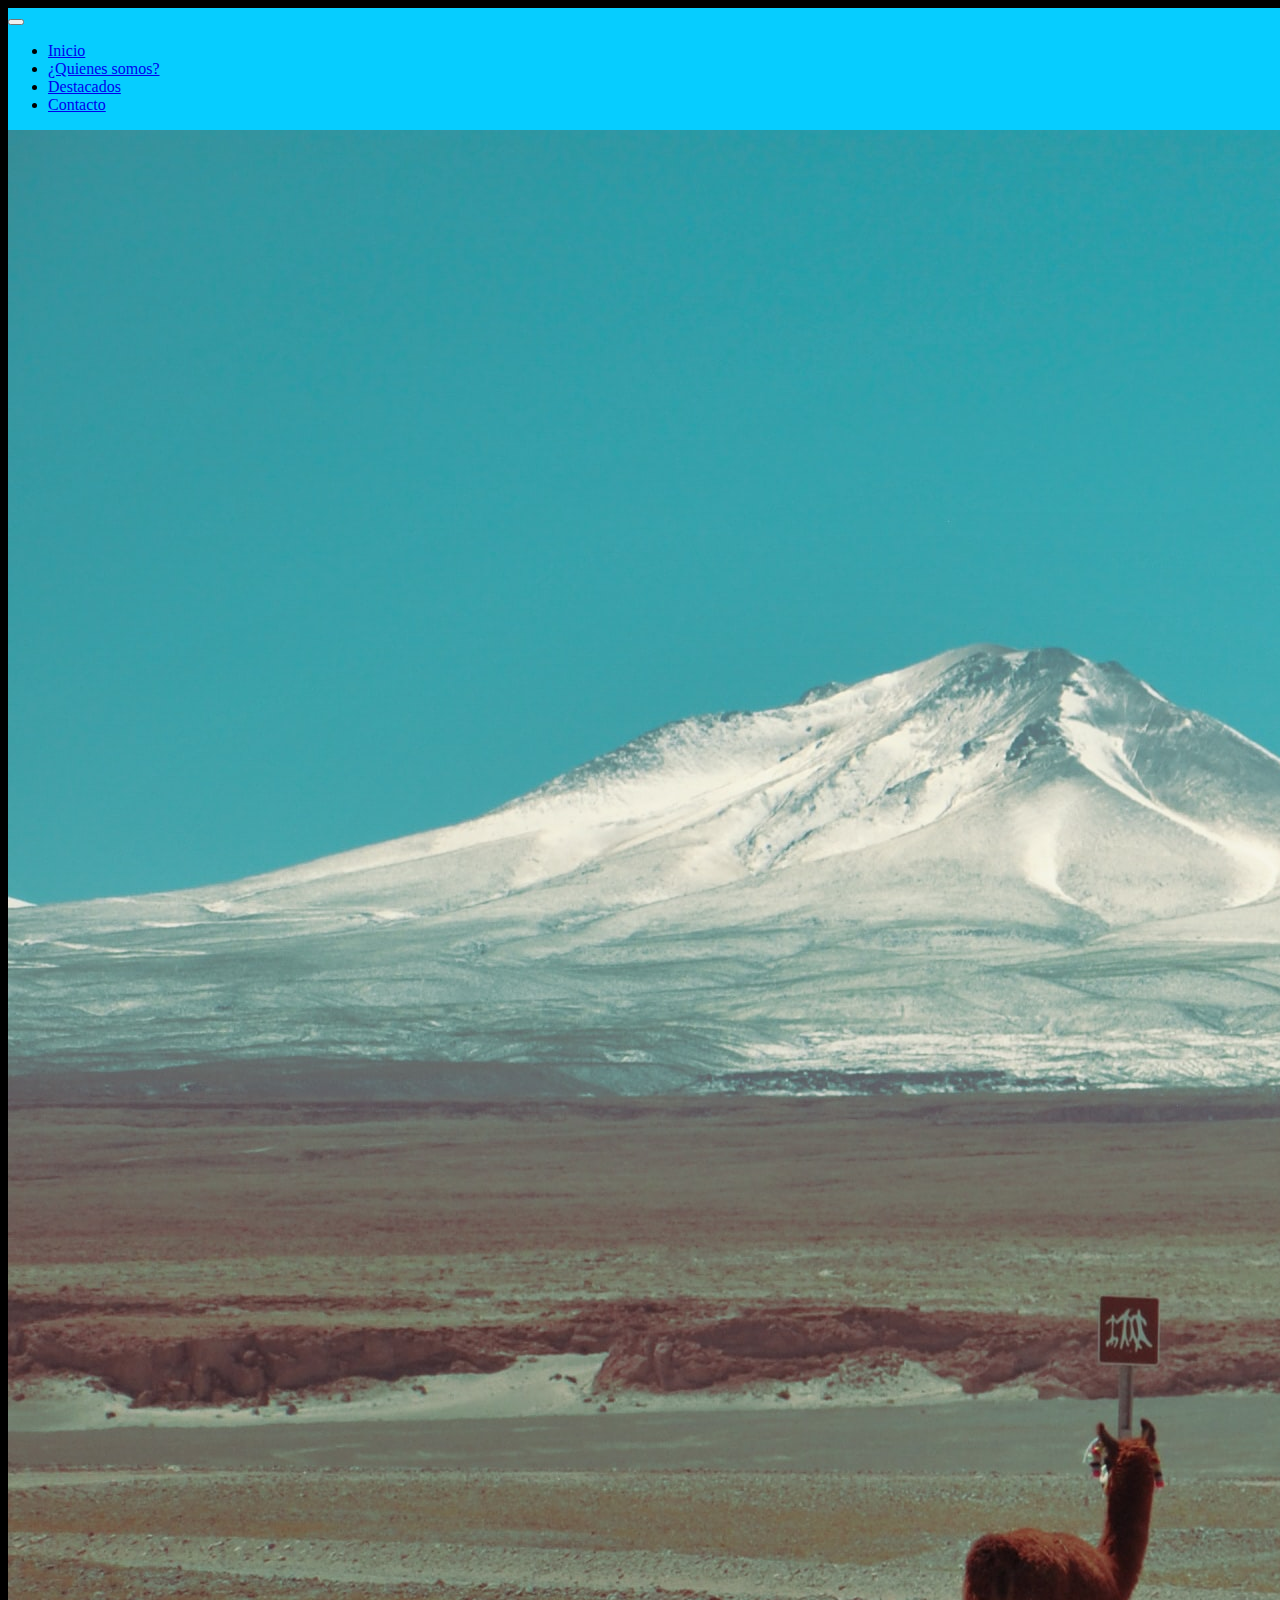
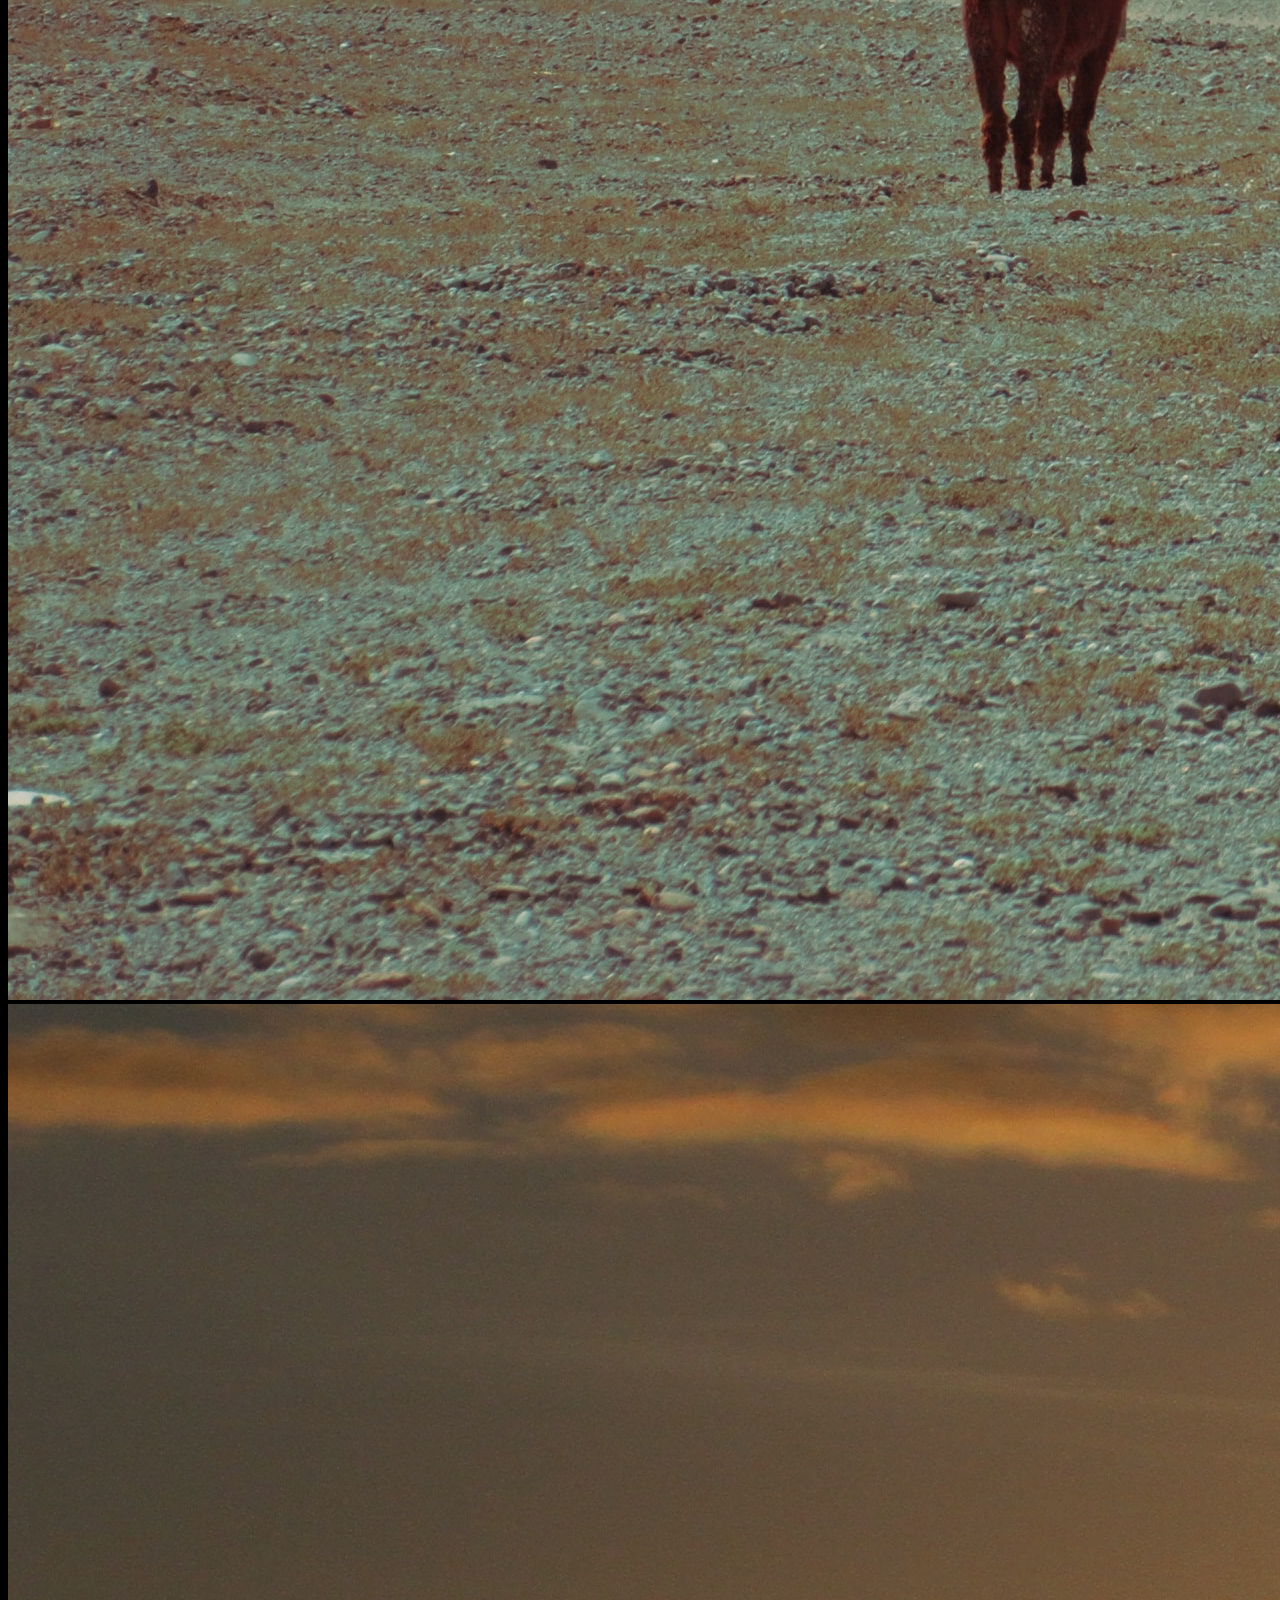
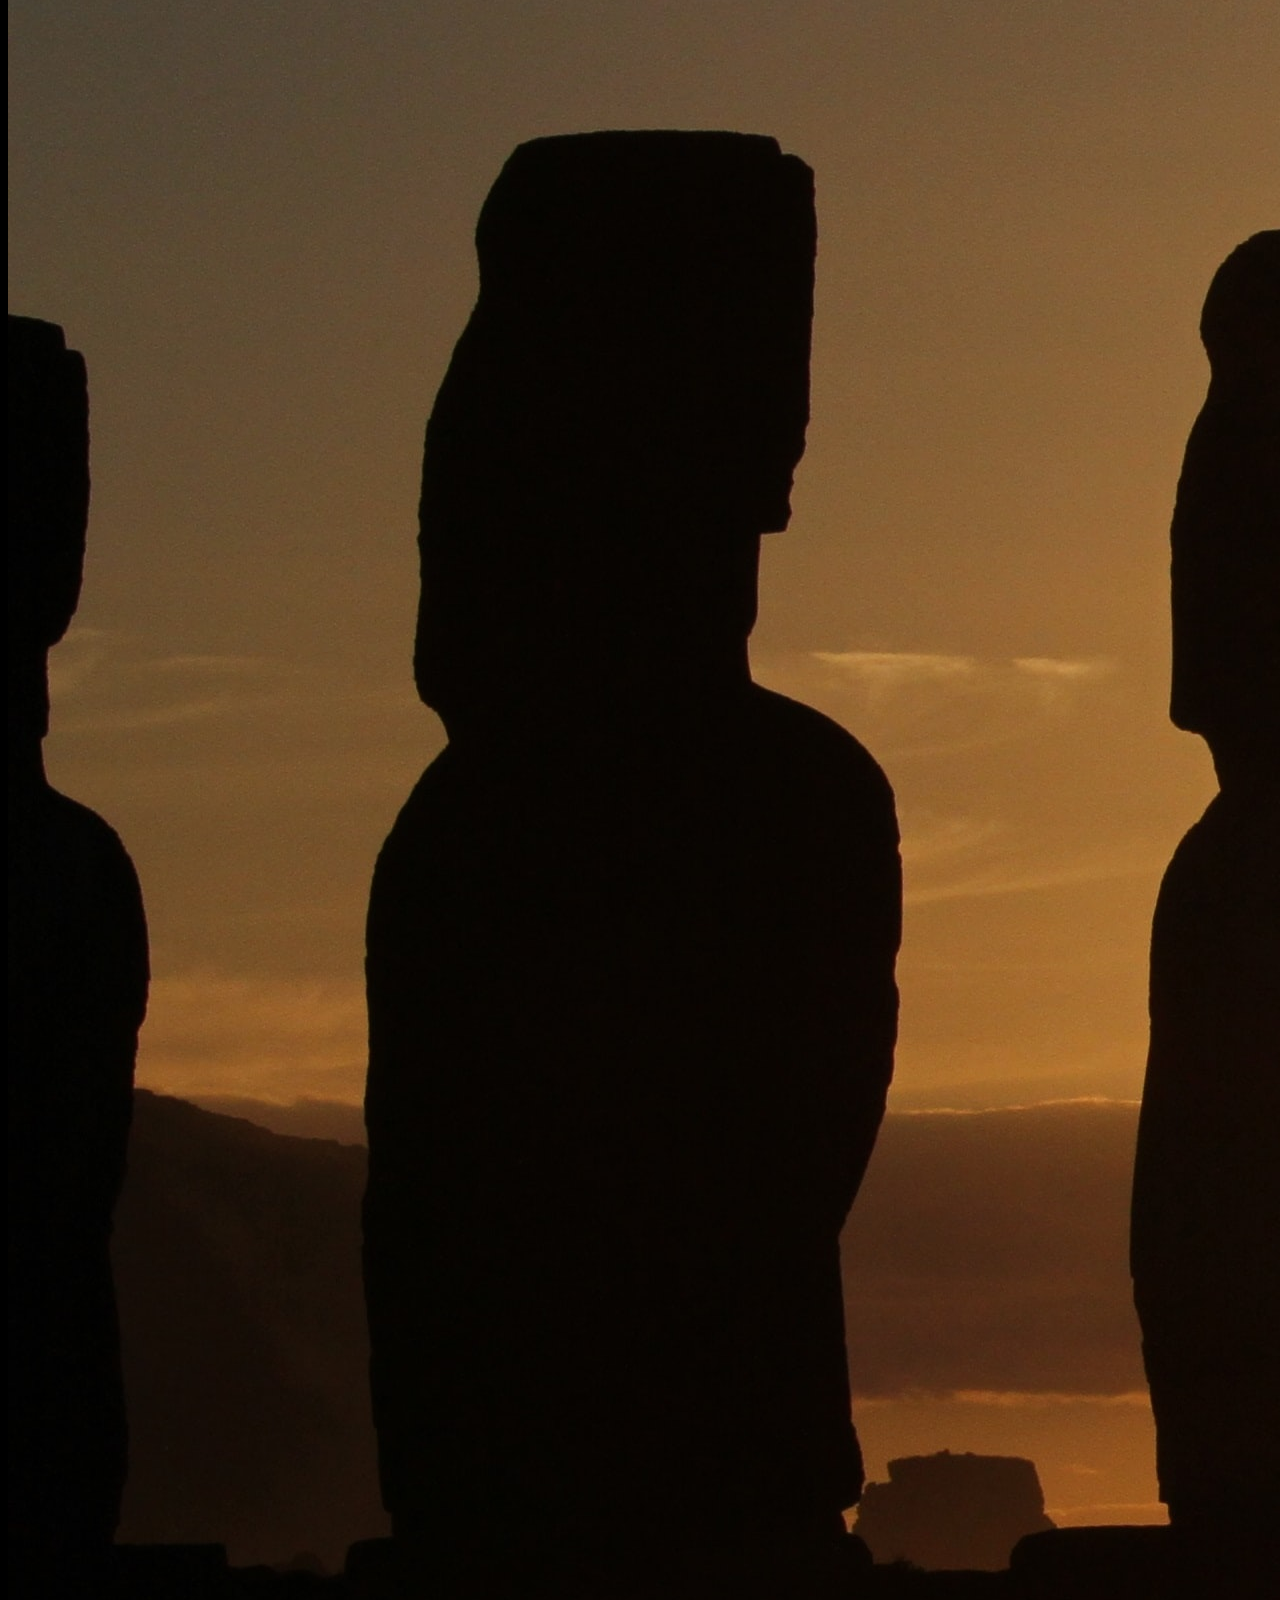
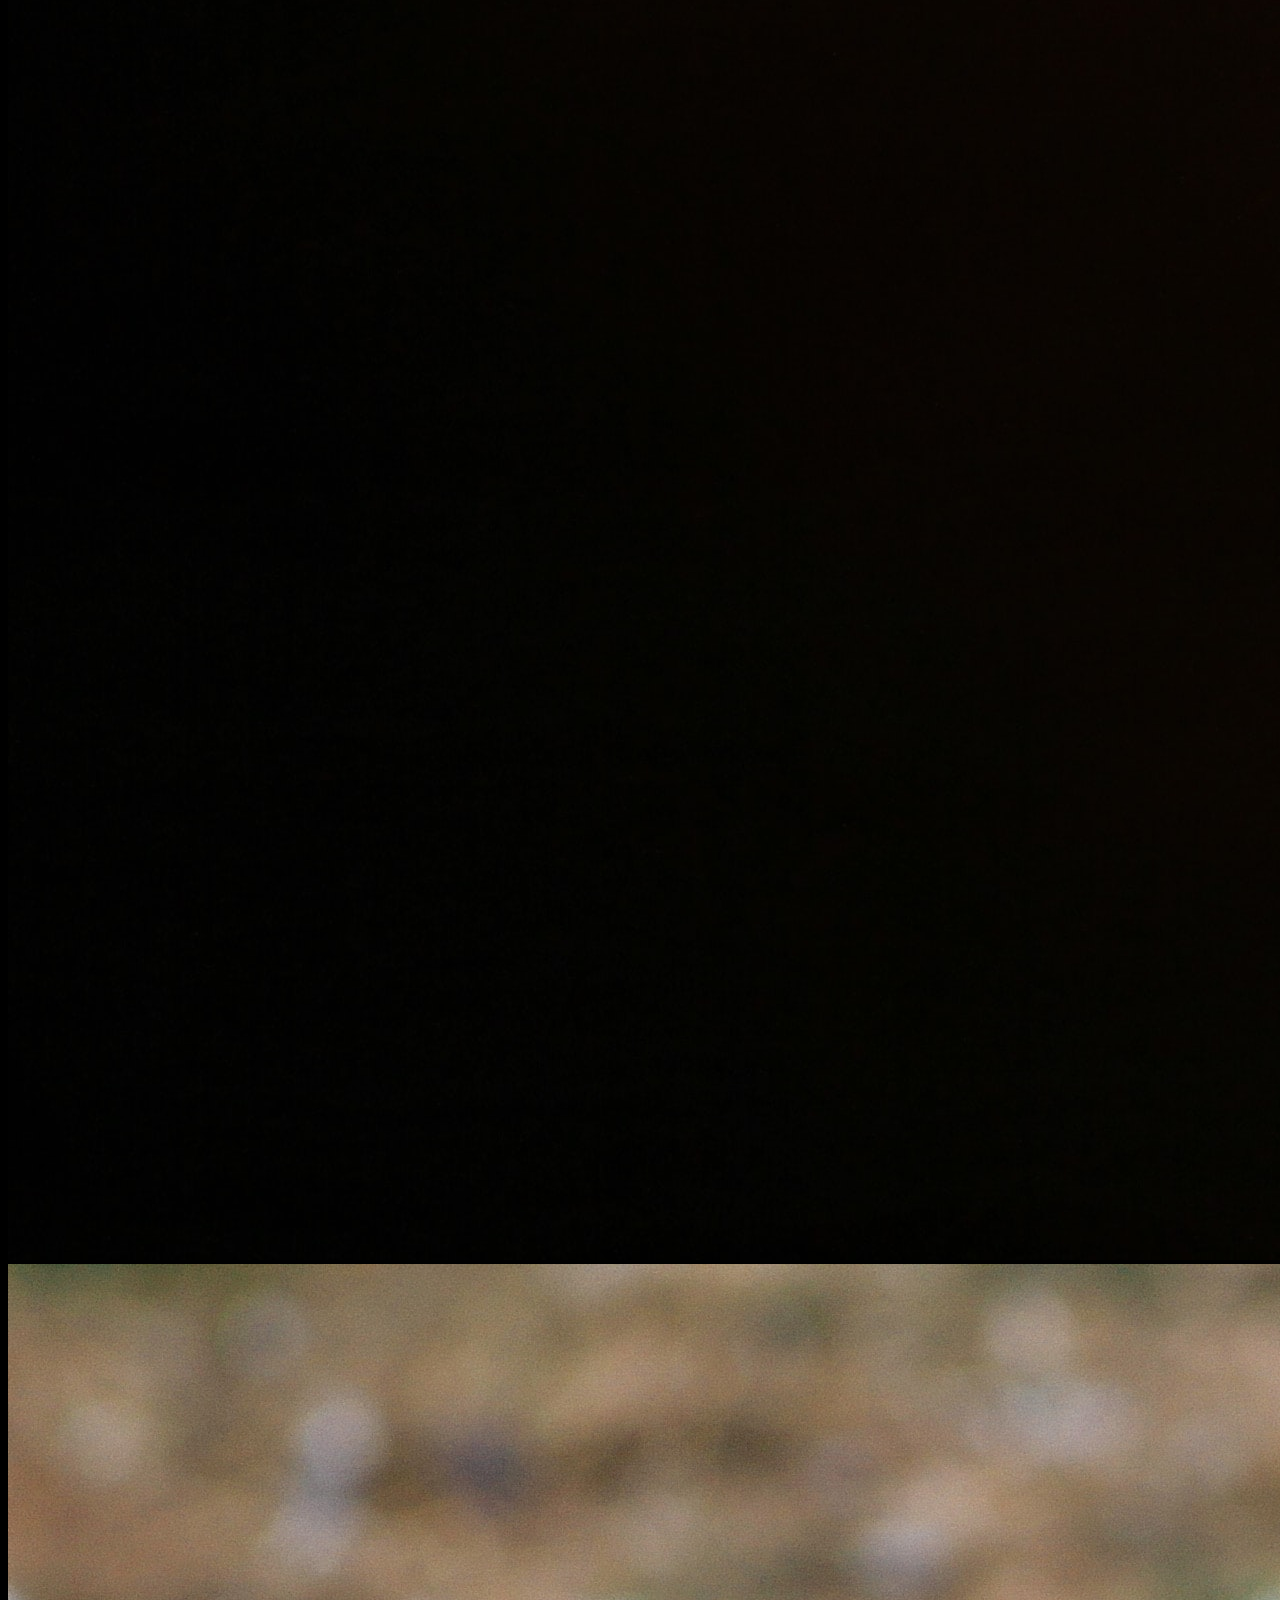
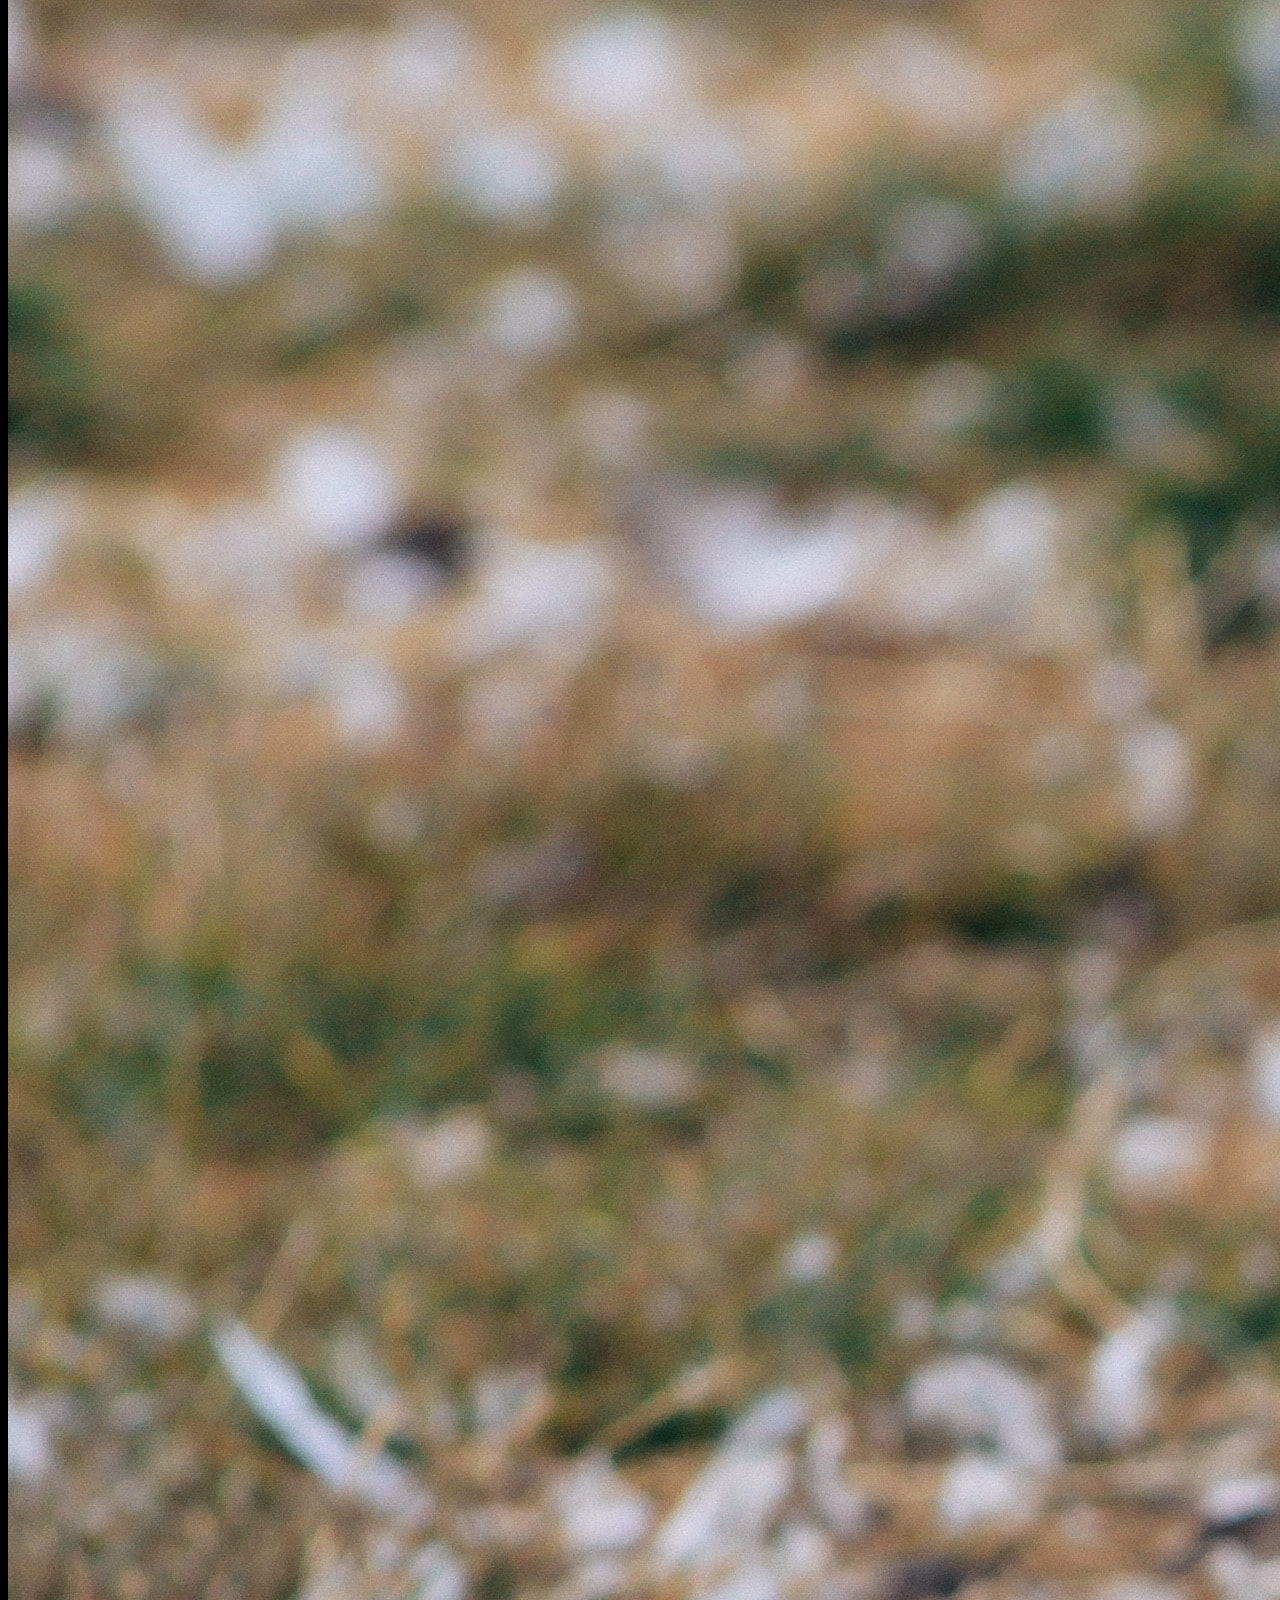
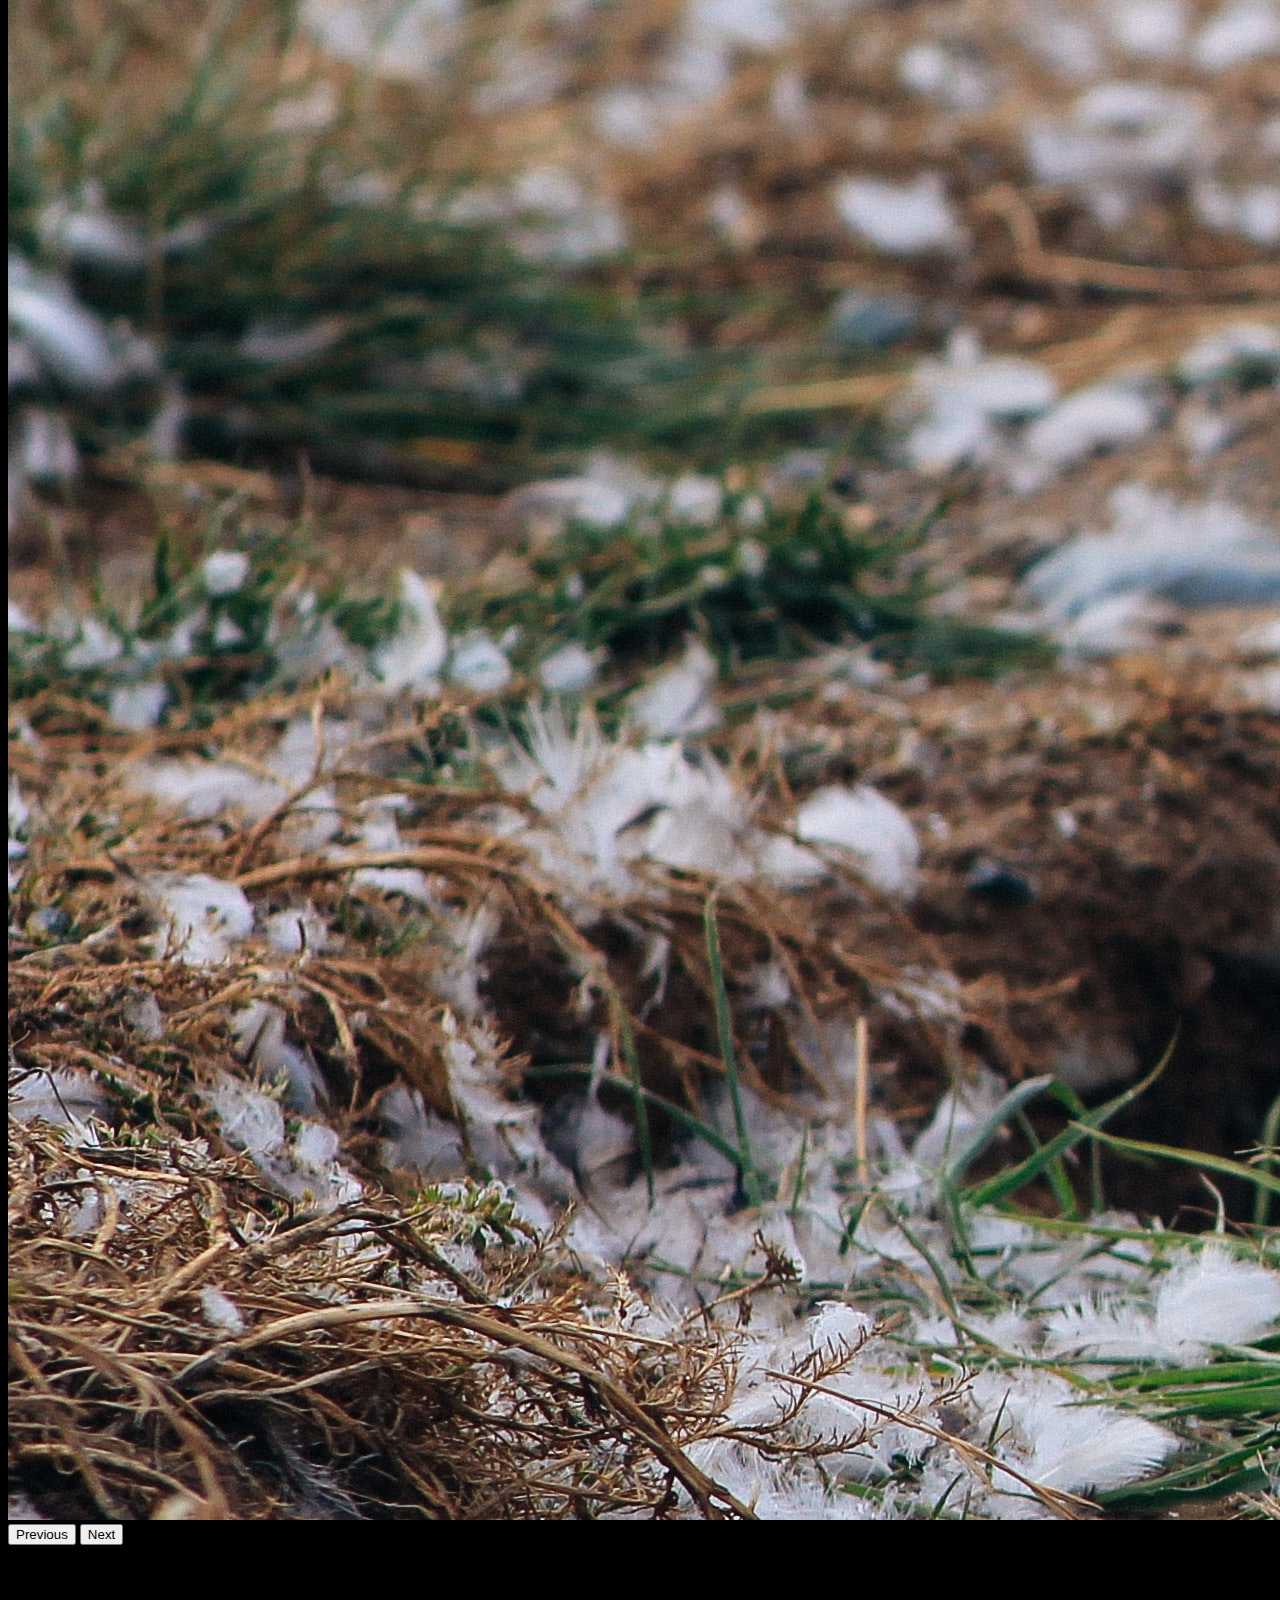
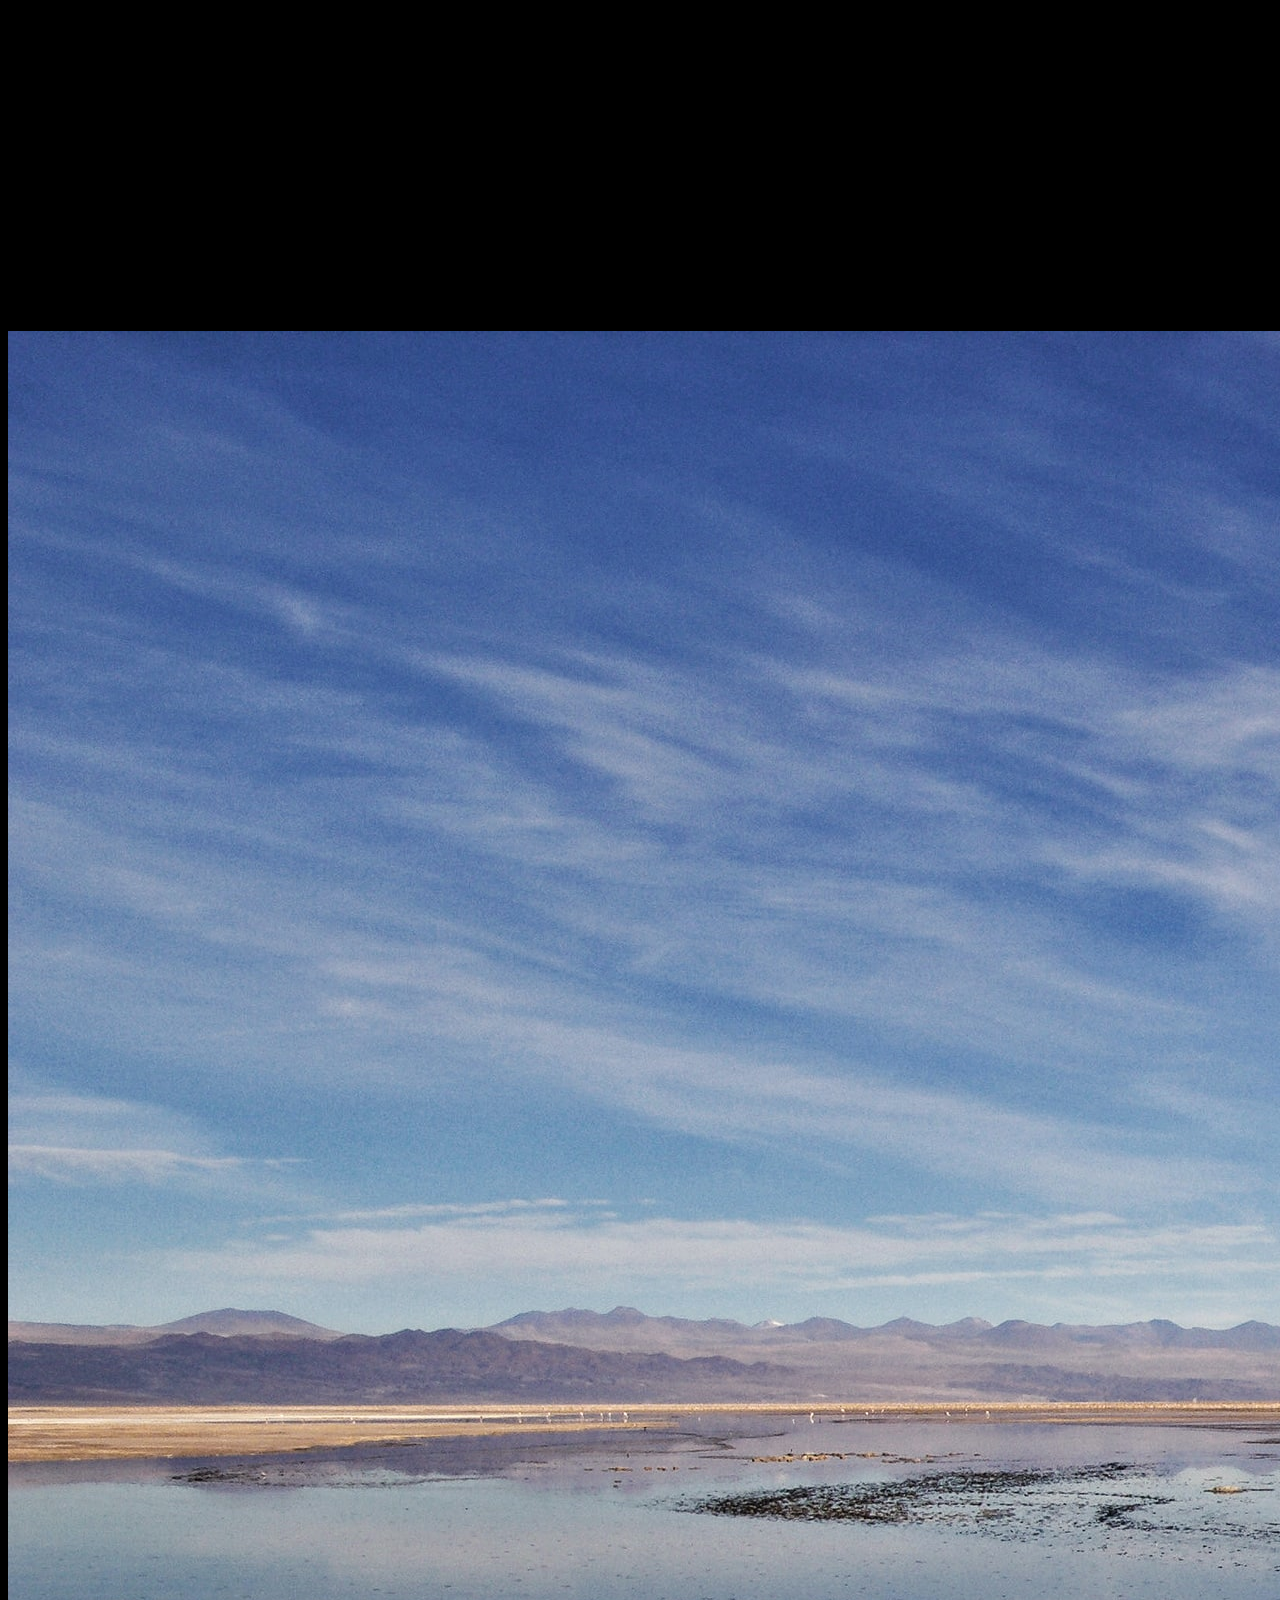
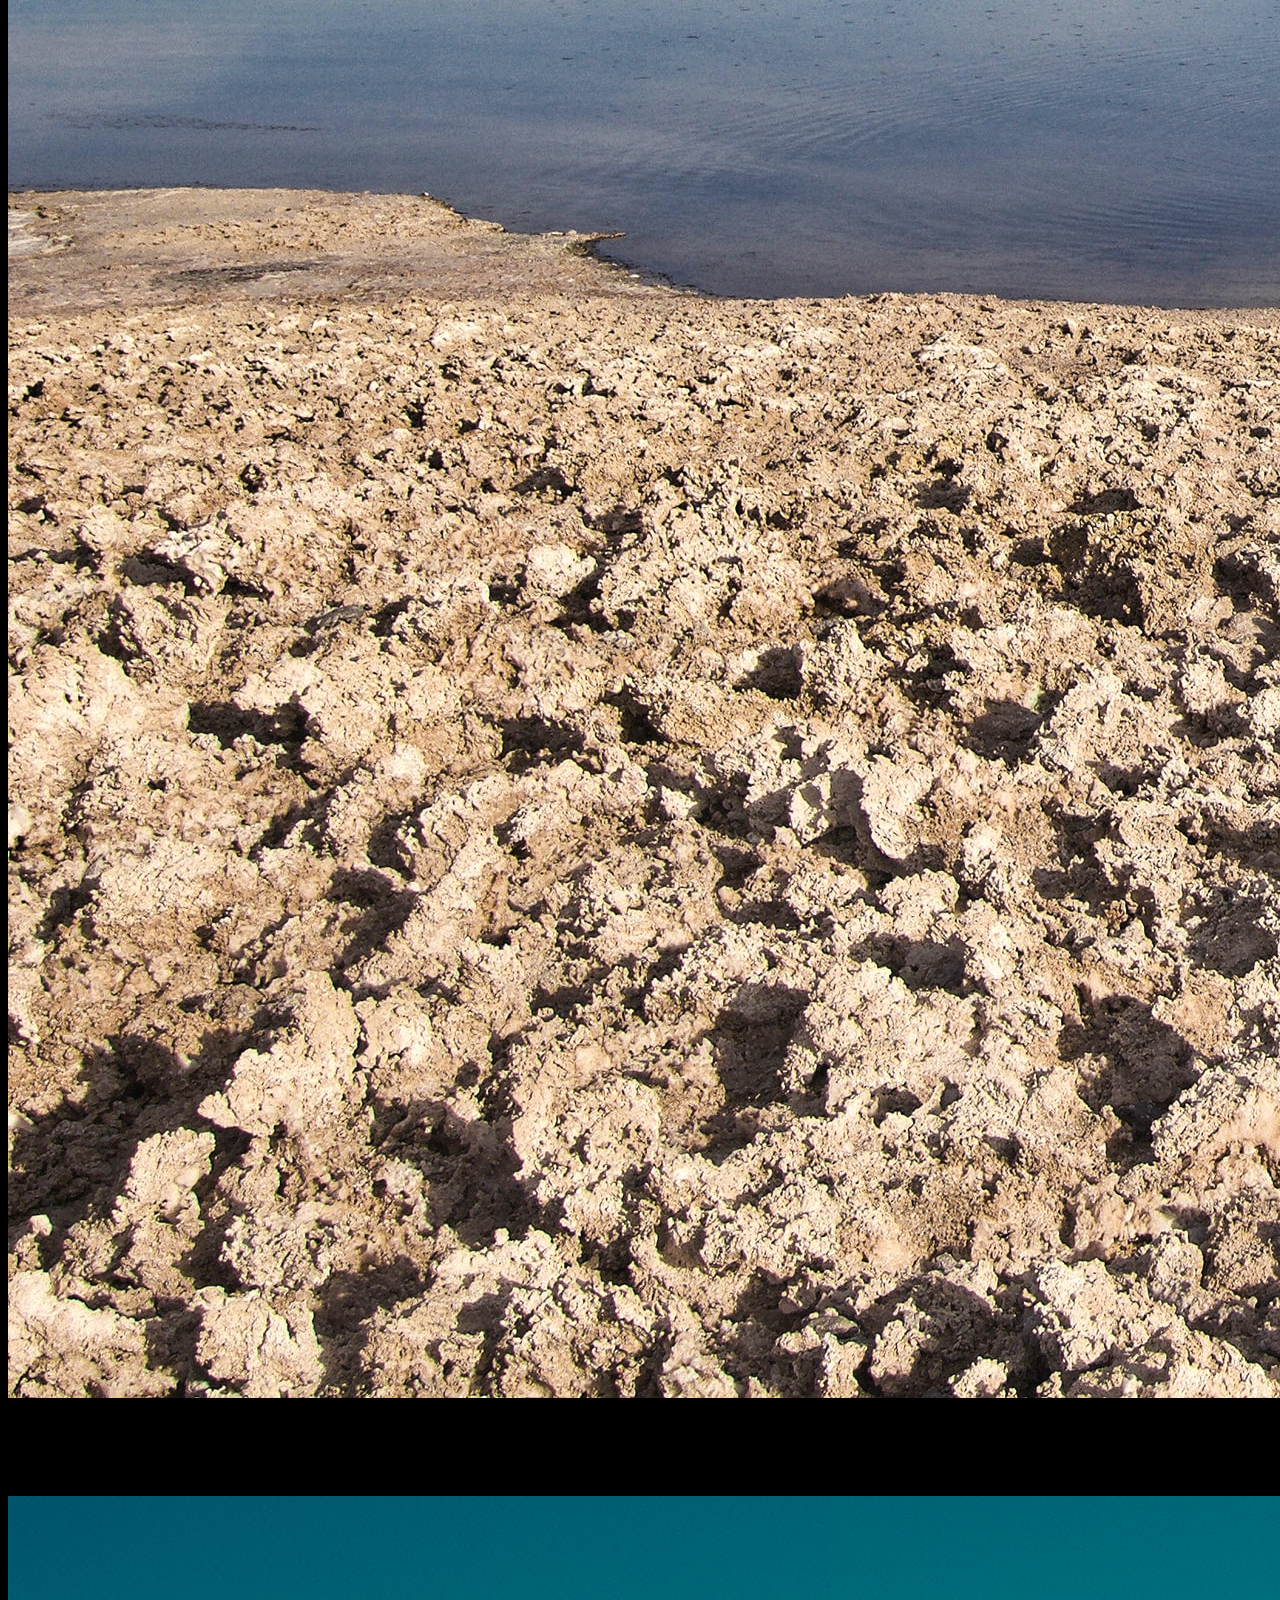
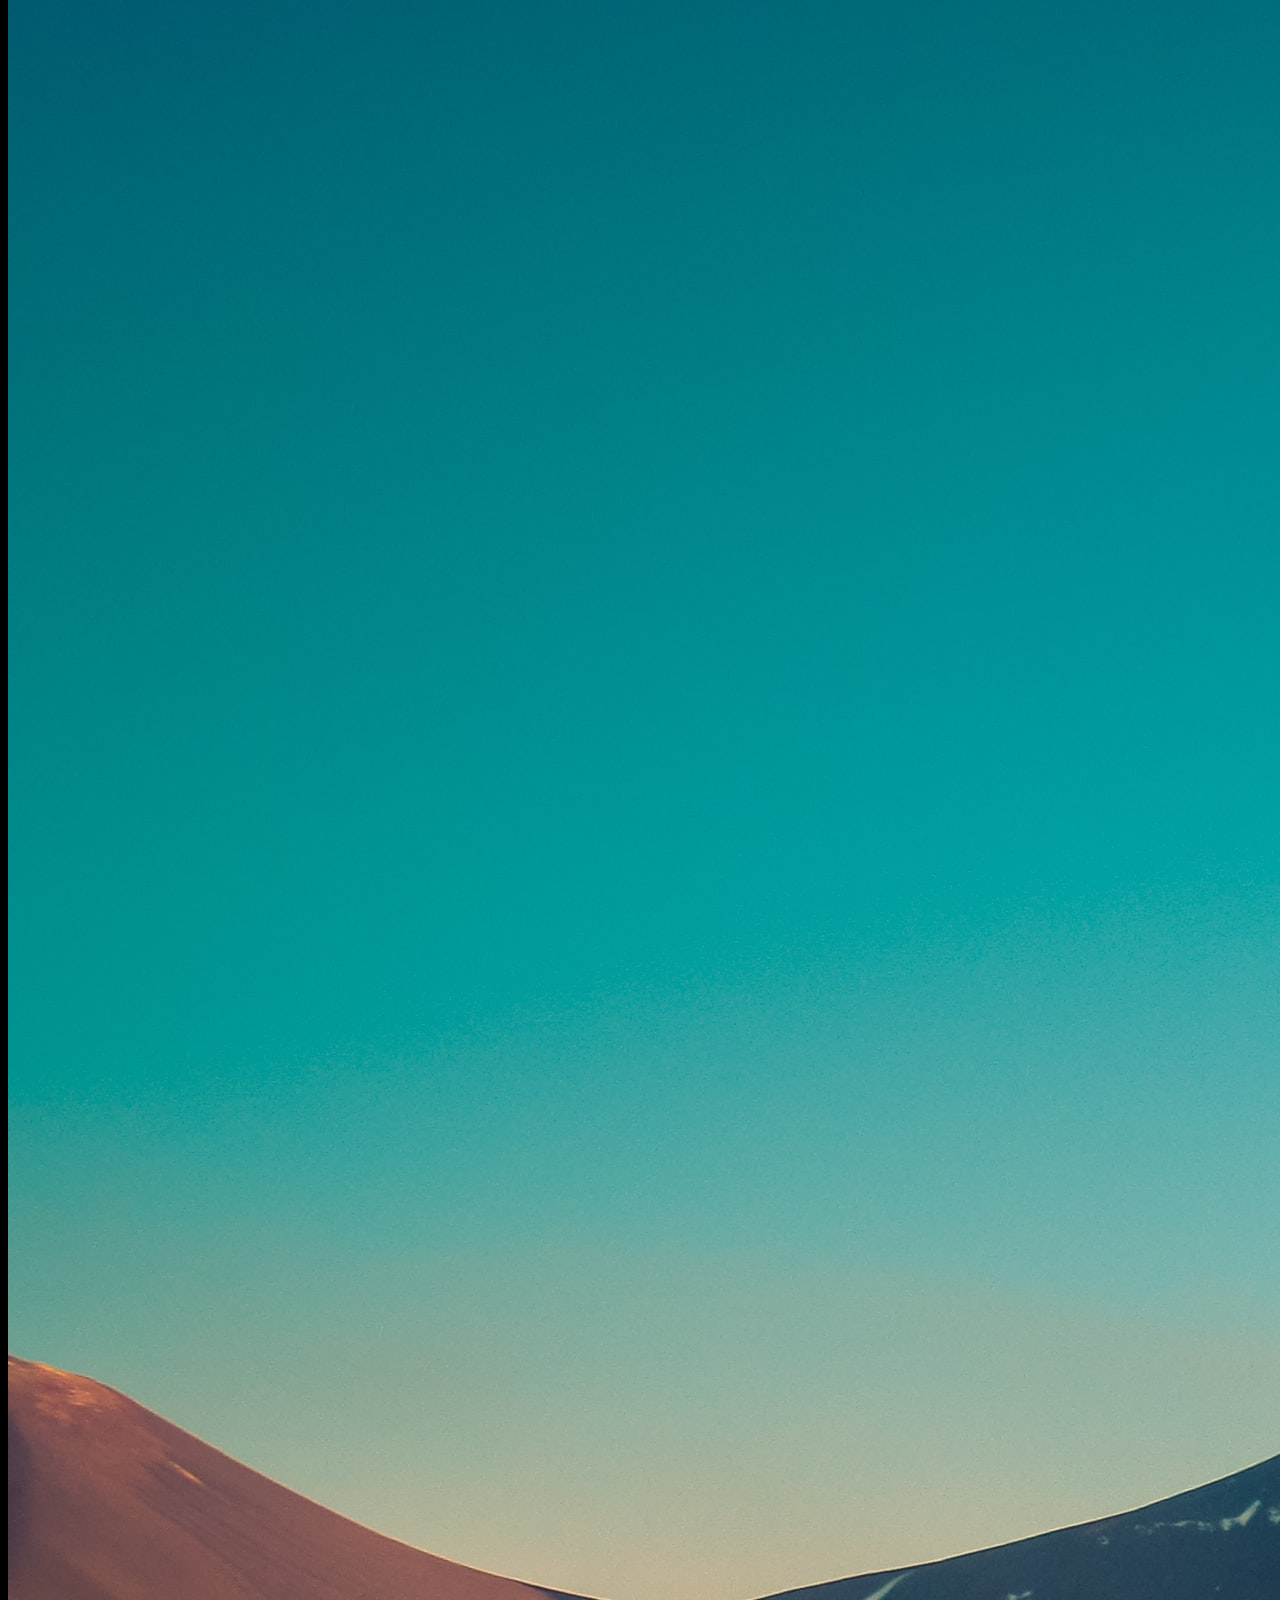
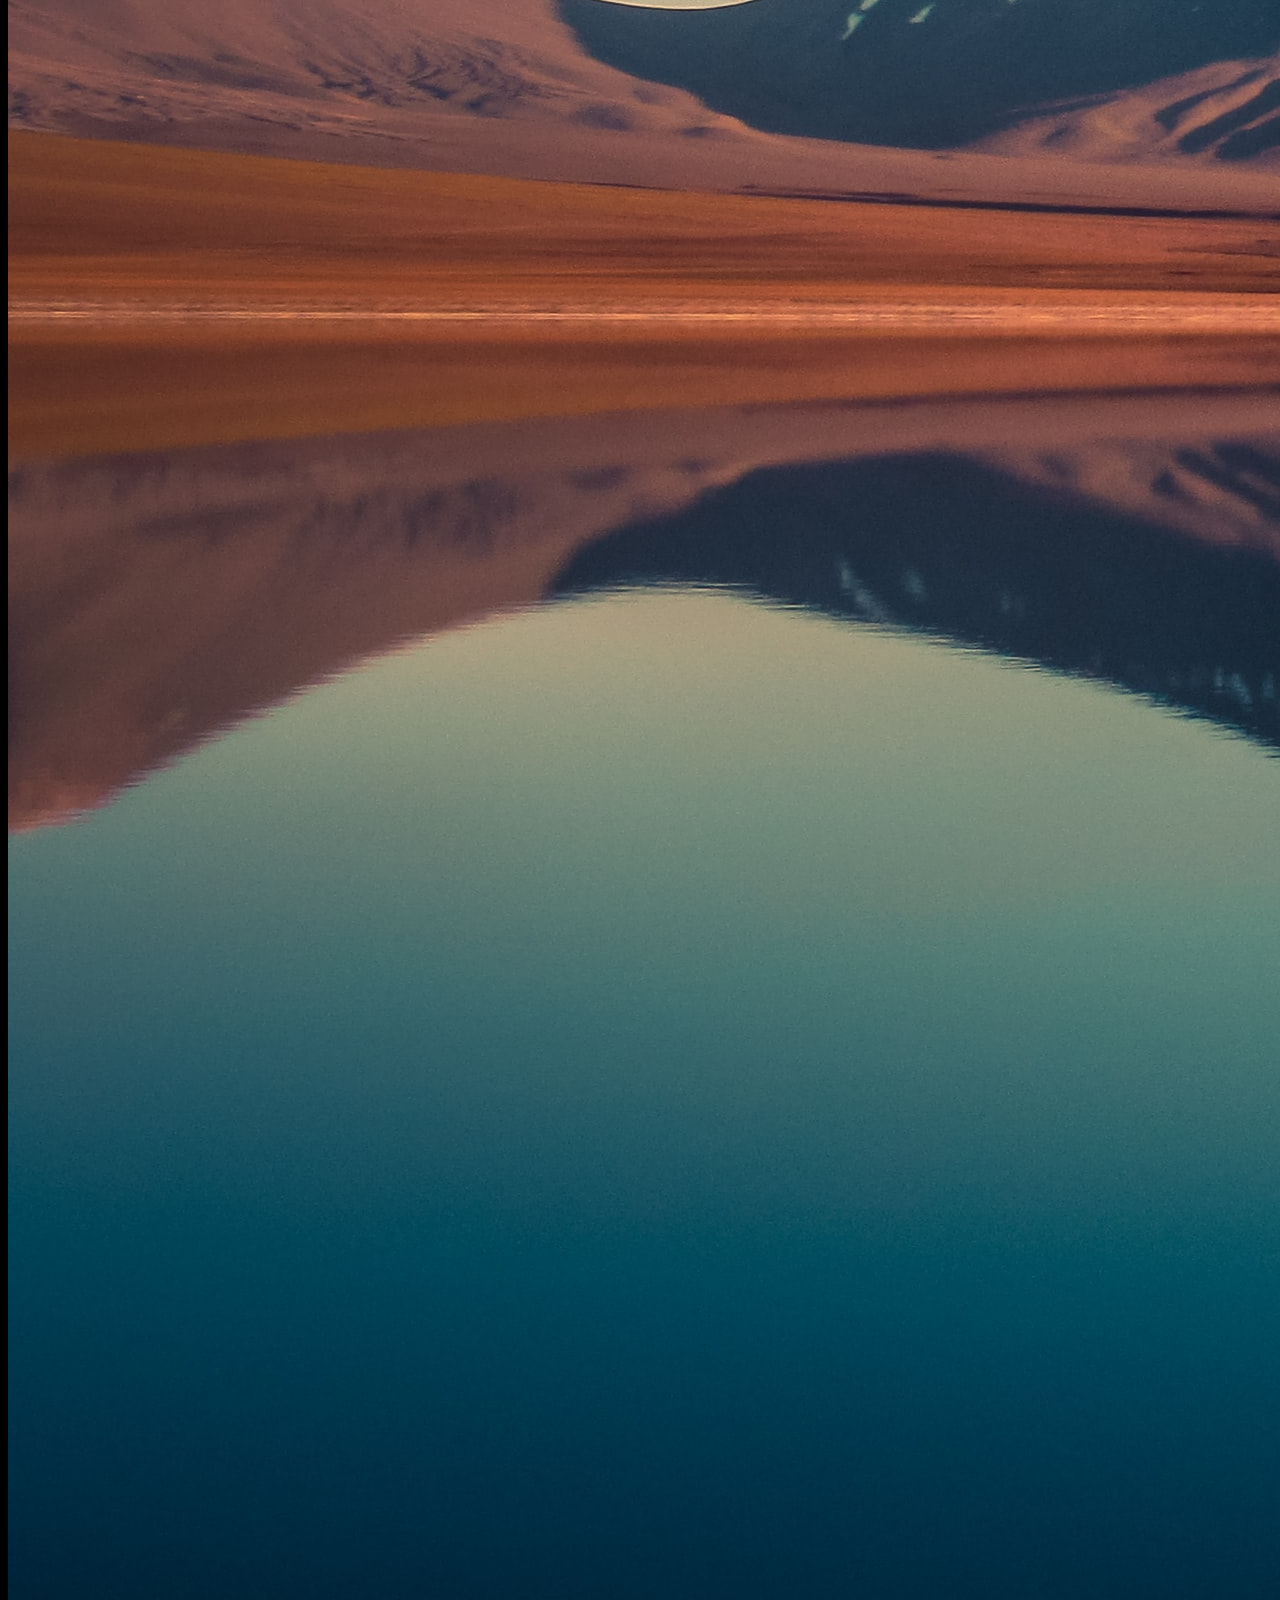
==== Viajes/index.html @ a01082bd "Subir2" ====
<!DOCTYPE html>
<html lang="es-cl">
<head>
    <meta charset="UTF-8">
    <meta http-equiv="X-UA-Compatible" content="IE=edge">
    <meta name="viewport" content="width=device-width, initial-scale=1.0">

    <link rel="preconnect" href="https://fonts.googleapis.com">
    <link rel="preconnect" href="https://fonts.gstatic.com" crossorigin>
    <link href="https://fonts.googleapis.com/css2?family=Open+Sans:wght@300;400;600&family=Oswald:wght@200;400;600;700&display=swap" rel="stylesheet">

    <link href="https://cdn.jsdelivr.net/npm/bootstrap@5.0.2/dist/css/bootstrap.min.css" rel="stylesheet" integrity="sha384-EVSTQN3/azprG1Anm3QDgpJLIm9Nao0Yz1ztcQTwFspd3yD65VohhpuuCOmLASjC" crossorigin="anonymous">

    <link rel="stylesheet" href="https://cdnjs.cloudflare.com/ajax/libs/font-awesome/5.15.4/css/all.min.css" integrity="sha512-1ycn6IcaQQ40/MKBW2W4Rhis/DbILU74C1vSrLJxCq57o941Ym01SwNsOMqvEBFlcgUa6xLiPY/NS5R+E6ztJQ==" crossorigin="anonymous" referrerpolicy="no-referrer" />

    <link rel="stylesheet" href="assents/css/estilo.css">

    <title>Viajes Chile</title>
</head>

<body>

    <nav class="navbar navbar-expand-lg navbar-dark">
        <div class="container">
            <a class="navbar-brand" href="assets/img/viajes.svg"></a>

            <button class="navbar-toggler" type="button" data-bs-toggle="collapse" data-bs-target="#navbarSupportedContent" aria-controls="navbarSupportedContent" aria-expanded="false" aria-label="Toggle navigation">
                <span class="navbar-toggler-icon"></span>
            </button>
            <div class="collapse navbar-collapse" id="navbarSupportedContent">
            <ul class="navbar-nav ms-auto mb-2 mb-lg-0">
                <li class="nav-item">
                    <a class="nav-link" href="#Inicio">Inicio</a>
                  </li>
                  <li class="nav-item">
                    <a class="nav-link" href="#Quienes_Somos">¿Quienes somos?</a>
                  </li>
                    <li class="nav-item">
                  <a class="nav-link" href="#Destacados">Destacados</a>
                </li>
                <li class="nav-item">
                  <a class="nav-link" href="#Contacto">Contacto</a>
                </li>
            </ul>
            </div>
        </div>
    </nav>
  
    <section Id="Carrusel">
    <div id="carouselExampleControls" class="carousel slide" data-bs-ride="carousel">
        <div class="carousel-inner">
            <div class="carousel-item active">
                <img src="assents/img/carousel1.jpg" class="d-block w-100" alt="...">
            </div>
            <div class="carousel-item">
                <img src="assents/img/carousel2.jpg" class="d-block w-100" alt="...">
            </div>
            <div class="carousel-item">
                <img src="assents/img/carousel3.jpg" class="d-block w-100" alt="...">
            </div>
        <button class="carousel-control-prev" type="button" data-bs-target="#carouselExampleControls" data-bs-slide="prev">
          <span class="carousel-control-prev-icon" aria-hidden="true"></span>
          <span class="visually-hidden">Previous</span>
        </button>
        <button class="carousel-control-next" type="button" data-bs-target="#carouselExampleControls" data-bs-slide="next">
          <span class="carousel-control-next-icon" aria-hidden="true"></span>
          <span class="visually-hidden">Next</span>
        </button>
      </div>
    </section>



<!--

    <header id="Hero_Section"> 
      <div class="container text-center text-white">
        <h1>YO SOY</h1>
        <hr class="hero-line mx-auto opacity-100 w-25">
        <h1>MAGDALENA</h1>
      </div>
    </header>

    <section id="Sobre-Mi" class="pt-5 container d-none d-sm-block">
      <div>
          <h4 class="text-center fw-bold">
            Lorem ipsum dolor sit amet consectetur adipisicing elit. Numquam, dolorem quisquam. Hic deleniti aut sunt magnam iusto sequi eaque atque voluptatem sint adipisci beatae mollitia fugiat vero, culpa aspernatur animi?
          </h4>
          <hr class="opacity-100 w-25 mx-auto">
      </div>

      <div class="Sobre-Mi-Row row pt-3">
          <div class="col-6"> 
            <p>
              Lorem ipsum dolor sit amet consectetur adipisicing elit. Culpa provident nam at reprehenderit doloremque blanditiis accusamus totam? Tempora numquam quo ad, soluta facere non repellat modi, quidem error, placeat perferendis.
            </p>
          </div>


          <div class="col-6"> 
            <p>
              Lorem ipsum dolor sit amet consectetur adipisicing elit. Culpa provident nam at reprehenderit doloremque blanditiis accusamus totam? Tempora numquam quo ad, soluta facere non repellat modi, quidem error, placeat perferendis.
            </p>
          </div>


      </div>
    </section>

    <section id="Experiencia" class="py-5 container text-center">
      <div>
        <h1 class="fw-bold text-uppercase">mi experiencia</h1>
        <hr class="opacity-100 mx-auto w-25">
      </div>

      <div class="row pt-3">
        <article class="col-12 col-sm-6">
          <i class="fab fa-empire fa-10x" data-bs-toggle="tooltip" data-bs-placement="bottom" title="Tooltip on bottom"></i>
          <h4 class="fw-bold mt-3">Stormtrooper</h4>
          <h4>1980 - 2014</h4>
        </article>

        <article class="col-12 col-sm-6">
          <i class="fab fa-medium-m fa-10x"></i>
          <h4 class="fw-bold mt-3">Desarrolladora Rails</h4>
          <h4>2014 - 2018</h4>
        </article>
      </div>
    </section>

    <section id="Trabajos" class="py-5">
        <div>
            <h1 class="fw-bold text-center text-uppercase mt-2 text-white"> mis ultimos trabajos</h1>
            <hr class="bg-white opeacity-100 mx-auto w-25">
        </div>

        <div class="container">
            <div class="row">
                <div class="col-12 col-sm-4 my-3">
                  <div class="card border-0" data-bs-toggle="modal" data-bs-target="#exampleModal">
                    <img src="assenst/img/meet_coffee.png" class="card-imp-top">
                    <div class="card-body">
                        <h4 class="card-title">Meet&Coffe</h4>
                        <p class="card-text fw-light">
                          Felis tincidunt vel risus lacus posuere dignissim habitasse sapien, scelerisque semper fusce turpis cubilia cursus a taciti, ligula in at sociis accumsan donec ridiculus.
                        </p>
                    </div>
                  </div>
                </div>

                <div class="col-12 col-sm-4 my-3">
                  <div class="card border-0">
                    <img src="assenst/img/iguana_page.png" class="card-imp-top">
                    <div class="card-body">
                        <div class="card-title">Iguana Page</div>
                        <p class="card-text fw-light">
                          Felis tincidunt vel risus lacus posuere dignissim habitasse sapien, scelerisque semper fusce turpis cubilia cursus a taciti, ligula in at sociis accumsan donec ridiculus.
                        </p>
                    </div>
                  </div>
                </div>

                <div class="col-12 col-sm-4 my-3">
                  <div class="card border-0">
                    <img src="assenst/img/suricata.png" class="card-imp-top">
                    <div class="card-body">
                        <div class="card-title">Suricata</div>
                        <p class="card-text fw-light">
                          Felis tincidunt vel risus lacus posuere dignissim habitasse sapien, scelerisque semper fusce turpis cubilia cursus a taciti, ligula in at sociis accumsan donec ridiculus.
                        </p>
                    </div>
                  </div>
                </div>


                <div class="col-12 col-sm-4 my-3">
                  <div class="card border-0">
                    <img src="assenst/img/cuppon.png" class="card-imp-top">
                    <div class="card-body">
                        <div class="card-title">Cuppon</div>
                        <p class="card-text fw-light">
                          Felis tincidunt vel risus lacus posuere dignissim habitasse sapien, scelerisque semper fusce turpis cubilia cursus a taciti, ligula in at sociis accumsan donec ridiculus.
                        </p>
                    </div>
                  </div>
                </div>


                <div class="col-12 col-sm-4 my-3">
                  <div class="card border-0">
                    <img src="assenst/img/ricomida.png" class="card-imp-top">
                    <div class="card-body">
                        <div class="card-title">Ricomida</div>
                        <p class="card-text fw-light">
                          Felis tincidunt vel risus lacus posuere dignissim habitasse sapien, scelerisque semper fusce turpis cubilia cursus a taciti, ligula in at sociis accumsan donec ridiculus.
                        </p>
                    </div>
                  </div>
                </div>

              <div class="col-12 col-sm-4 my-3">
                  <div class="card border-0">
                    <img src="assenst/img/dmark.png" class="card-imp-top">
                    <div class="card-body">
                        <div class="card-title">DMark</div>
                        <p class="card-text fw-light">
                          Felis tincidunt vel risus lacus posuere dignissim habitasse sapien, scelerisque semper fusce turpis cubilia cursus a taciti, ligula in at sociis accumsan donec ridiculus.
                        </p>
                    </div>
                  </div>
                </div>

              </div>
        </div>

    </section>

    <section id="Contacto" class="container text-center py-5">
      <div class="mb-5">
          <h1 class="fw-bold text-uppercase"> Contacto</h1>
          <hr class="opacity-100 w-25 mx-auto">
      </div>

      <div>
        <p>¿Quiéres conocer más de mi?</p>
        <a target="_blank" href="https://knja1h5k1s8.typeform.com/to/MQKzsosS">
          <button class="btn bg-secondary text-white">Comenzar</button>
        </a>
      </div>
    </section>

-->


<section id="Quienes_Somos" class="pt-5 container d-none d-sm-block text-white">

    <div>
        <h1 class="fw-bold text-center text-uppercase mt-2 mb-5 text-white">¿Quienes Somos?</h1>
    </div>

    <div class="row pt-3">

        <div class="Icono-Boton col-4"> 
            <i class="fas fa-plane"></i>
            <p>
            Lorem ipsum dolor sit amet consectetur adipisicing elit. Culpa provident nam at reprehenderit doloremque blanditiis accusamus totam? Tempora numquam quo ad, soluta facere non repellat modi, quidem error, placeat perferendis.
            </p>
        </div>

        <div class="col-4"> 
          <p>
            Lorem ipsum dolor sit amet consectetur adipisicing elit. Culpa provident nam at reprehenderit doloremque blanditiis accusamus totam? Tempora numquam quo ad, soluta facere non repellat modi, quidem error, placeat perferendis.
          </p>

          <i class="fas fa-mountain"></i>
        </div>

        <div class="col-4"> 
            <i class="fas fa-route"></i>

            <p>
              Lorem ipsum dolor sit amet consectetur adipisicing elit. Culpa provident nam at reprehenderit doloremque blanditiis accusamus totam? Tempora numquam quo ad, soluta facere non repellat modi, quidem error, placeat perferendis.
            </p>
          </div>
  
    </div>
  </section>



<section id="Destacados" class="py-5">
    <div>
        <h1 class="fw-bold text-center text-uppercase mt-2 mb-5 text-white">Destacados</h1>
    </div>

    <div class="container">
        <div class="row">

            <div class="col-12 col-sm-3 my-3">
                <div class="card border-0" data-bs-toggle="modal" data-bs-target="#exampleModal">
                  <img src="assents/img/card3.jpg" class="card-imp-top">
                  <div class="card-body">
                      <h4 class="card-title">Norte</h4>
                      <p class="card-text fw-light">
                        Felis tincidunt vel risus lacus posuere dignissim habitasse sapien, scelerisque semper fusce turpis cubilia cursus a taciti, ligula in at sociis accumsan donec ridiculus.
                      </p>
                  </div>
                </div>
              </div>

            <div class="col-12 col-sm-3 my-3">  
                <div class="card border-0" data-bs-toggle="modal" data-bs-target="#exampleModal">
                  <img src="assents/img/card2.jpg" class="card-imp-top">
                  <div class="card-body">
                      <h4 class="card-title">Zona central</h4>
                      <p class="card-text fw-light">
                        Felis tincidunt vel risus lacus posuere dignissim habitasse sapien, scelerisque semper fusce turpis cubilia cursus a taciti, ligula in at sociis accumsan donec ridiculus.
                      </p>
                  </div>
                </div>
              </div>
  
              <div class="col-12 col-sm-3 my-3">
                <div class="card border-0" data-bs-toggle="modal" data-bs-target="#exampleModal">
                  <img src="assents/img/card4.jpg" class="card-imp-top">
                  <div class="card-body">
                      <h4 class="card-title">Patagonia</h4>
                      <p class="card-text fw-light">
                        Felis tincidunt vel risus lacus posuere dignissim habitasse sapien, scelerisque semper fusce turpis cubilia cursus a taciti, ligula in at sociis accumsan donec ridiculus.
                      </p>
                  </div>
                </div>
              </div>
  
              <div class="col-12 col-sm-3 my-3">
                <div class="card border-0" data-bs-toggle="modal" data-bs-target="#exampleModal">
                  <img src="assents/img/card1.jpg" class="card-imp-top">
                  <div class="card-body">
                      <h4 class="card-title">Sur extremo</h4>
                      <p class="card-text fw-light">
                        Felis tincidunt vel risus lacus posuere dignissim habitasse sapien, scelerisque semper fusce turpis cubilia cursus a taciti, ligula in at sociis accumsan donec ridiculus.
                      </p>
                  </div>
                </div>
              </div>

            </div>
    </div>
</section>



<section id="Contacto" class="container text-center py-5">
    <div class="mb-5">
        <h1 class="fw-bold text-uppercase text-white"> Contacto</h1>
    </div>

    <div class="input-group mb-3 fw-bold   mt-2 text-white">
        <span class="input-group-text" >Nombre</span>
        <input type="text" class="form-control" aria-label="Nombre" aria-describedby="basic-addon1">
    </div>

    <div class="input-group mb-3 fw-bold   mt-2 text-white">
        <span class="input-group-text">Asunto</span>
        <input type="text" class="form-control" aria-label="Asunto" aria-describedby="basic-addon1">
    </div>

    <div class="input-group mb-5">
        <span class="input-group-text" with:100>Mensaje</span>
        <textarea class="form-control" aria-label="With textarea"></textarea>
    </div>


<!--    
    <div class="header_botones">
        <button id="correo" data-toggle="tooltip" class="btn d-inline-blanck header_boton text-white" title="Presiona para enviar a tu correo">Enviar por correo </button>
        <button id="favorito" data-toggle="tooltip" class="btn header_boton p-3 mr-3 d-inline-blanck" title="Agrega esta receta a tus favoritos">Añadir a favoritos</button>
    </div>
-->

    <div class="row">
        <div class="col-1">
        <input type="radio" class="btn-check" name="btnradio"  autocomplete="off" checked>
            <label class="btn btn-outline-primary" for="btnradio1">Enviar</label>
        </div>
    </div>

<!--
    <div class="containe">

    <div class="alert alert-info clearfix">

        <button type="button" class="btn btn-primary btn-lg pull-right">
          Large button
        </button>
    </div>
</div>
    
    <div class="text-right">
        <button type="button">Button 1</button>
        <button type="button">Button 2</button>
    </div>


        <div>
        <span class="input-group-text" id="basic-addon1">@</span>
        <input type="text" class="form-control" placeholder="Nombre de usuario" aria-label="Nombre de usuario" aria-describedby="basic-addon1">
      </div>
      
      <div class="input-group mb-3">
        <input type="text" class="form-control" placeholder="Nombre de usuario del destinatario" aria-label="Nombre de usuario del destinatario" aria-describedby="basic-addon2">
        <span class="input-group-text" id="basic-addon2">@example.com</span>
      </div>
      
      <label for="basic-url" class="form-label">Tu URL</label>
      <div class="input-group mb-3">
        <span class="input-group-text" id="basic-addon3">https://example.com/users/</span>
        <input type="text" class="form-control" id="basic-url" aria-describedby="basic-addon3">
      </div>
      
      <div class="input-group mb-3">
        <span class="input-group-text">$</span>
        <input type="text" class="form-control" aria-label="Cantidad (al dólar más cercano)">
        <span class="input-group-text">.00</span>
      </div>
      
      <div class="input-group mb-3">
        <input type="text" class="form-control" placeholder="Nombre de usuario" aria-label="Nombre de usuario">
        <span class="input-group-text">@</span>
        <input type="text" class="form-control" placeholder="Servidor" aria-label="Servidor">
      </div>
      
      <div class="input-group">
        <span class="input-group-text">Con textarea</span>
        <textarea class="form-control" aria-label="With textarea"></textarea>
      </div>


-->

</section>

    <footer id="Footer" class="text-center text-white py-5">
      <div class="container">
        <div class="row">
          <div class="col-12 col-sm-6">
            <h1 class="fw-bold text-uppercase">viajes chile</h1>
          </div>

          <div class="col-12 col-sm-6">
            <a href="#">
            <i class="fab fa-github fa-2x mx-2"></i>
            </a>
            <a href="#">
            <i class="fab fa-linkedin fa-2x mx-2"></i>
            </a>
            <a href="#">
            <i class="fab fa-twitter-square fa-2x mx-2"></i>
            </a>
            <a href="#">
            <i class="fab fa-facebook-f fa-2x mx-2"></i>
            </a>
          </div>
      </div>
    </footer>

    <!-- Modal -->
    <div class="modal fade" id="exampleModal" tabindex="-1" aria-labelledby="exampleModalLabel" aria-hidden="true">
      <div class="modal-dialog">
        <div class="modal-content">
          <div class="modal-header">
            <h5 class="modal-title" id="exampleModalLabel">Titulo del Modal</h5>
          </div>
          <div class="modal-body">
            <p> Desafio Portafolio Latam</p>
          </div>
          <div class="modal-footer">
            <button type="button" class="btn btn-secondary" data-bs-dismiss="modal">Close</button>
          </div>
        </div>
      </div>
    </div>

    <script src="https://cdn.jsdelivr.net/npm/bootstrap@5.0.2/dist/js/bootstrap.bundle.min.js" integrity="sha384-MrcW6ZMFYlzcLA8Nl+NtUVF0sA7MsXsP1UyJoMp4YLEuNSfAP+JcXn/tWtIaxVXM" crossorigin="anonymous"></script>
    <script src="https://code.jquery.com/jquery-3.6.0.js" integrity="sha256-H+K7U5CnXl1h5ywQfKtSj8PCmoN9aaq30gDh27Xc0jk=" crossorigin="anonymous"></script>

    <script src="https://code.jquery.com/jquery-3.6.0.js" integrity="sha256-H+K7U5CnXl1h5ywQfKtSj8PCmoN9aaq30gDh27Xc0jk=" crossorigin="anonymous"></script>
   
    <script src="assents/js/script.js"></script>

  </body>
</html>
---- Viajes/assents/css/estilo.css ----
html{
    scroll-behavior: auto !important;
}

body{
    background-color: black !important;
}


/* Navbar  */

.navbar{ 
    background-color: #06cdff;
    position:fixed;
    width: 100vw;
    z-index: 1;
    }


/*Footer */

#Footer{
    background-color: #06cdff;
}

#Footer a{
    color: white;
    text-decoration: none;
}    


#Footer div:last-child h1:first-child{
    font-family: "Oswlad";
    font-weight: bold;
}


#Icono-Boton{
    background-color: #06cdff;    
}




/*
#Destacados img{
    display: grid;
    gap:1 rem;
    grid-auto-rows: 22 rem;
    grid-template-columns: repeat(auto-fill, minmax(min(100%,25rem ),1fr));
}

*/
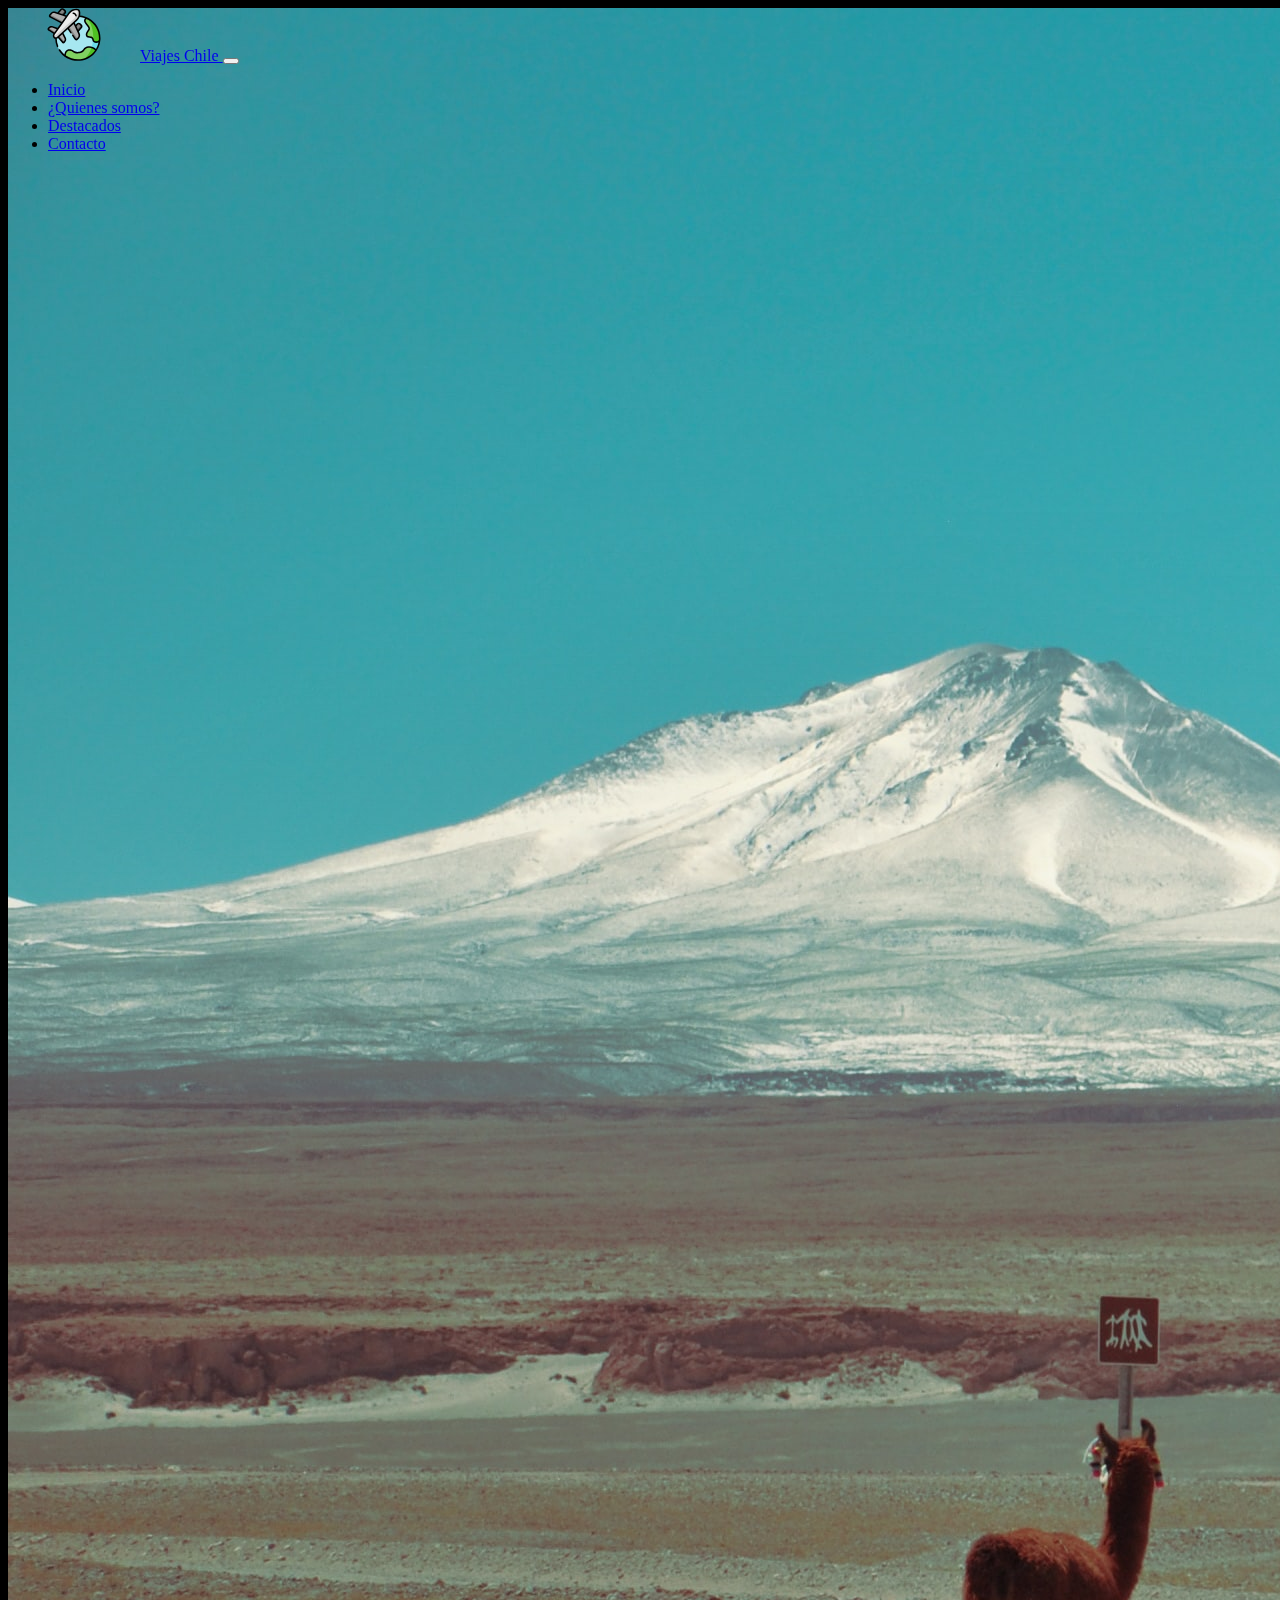
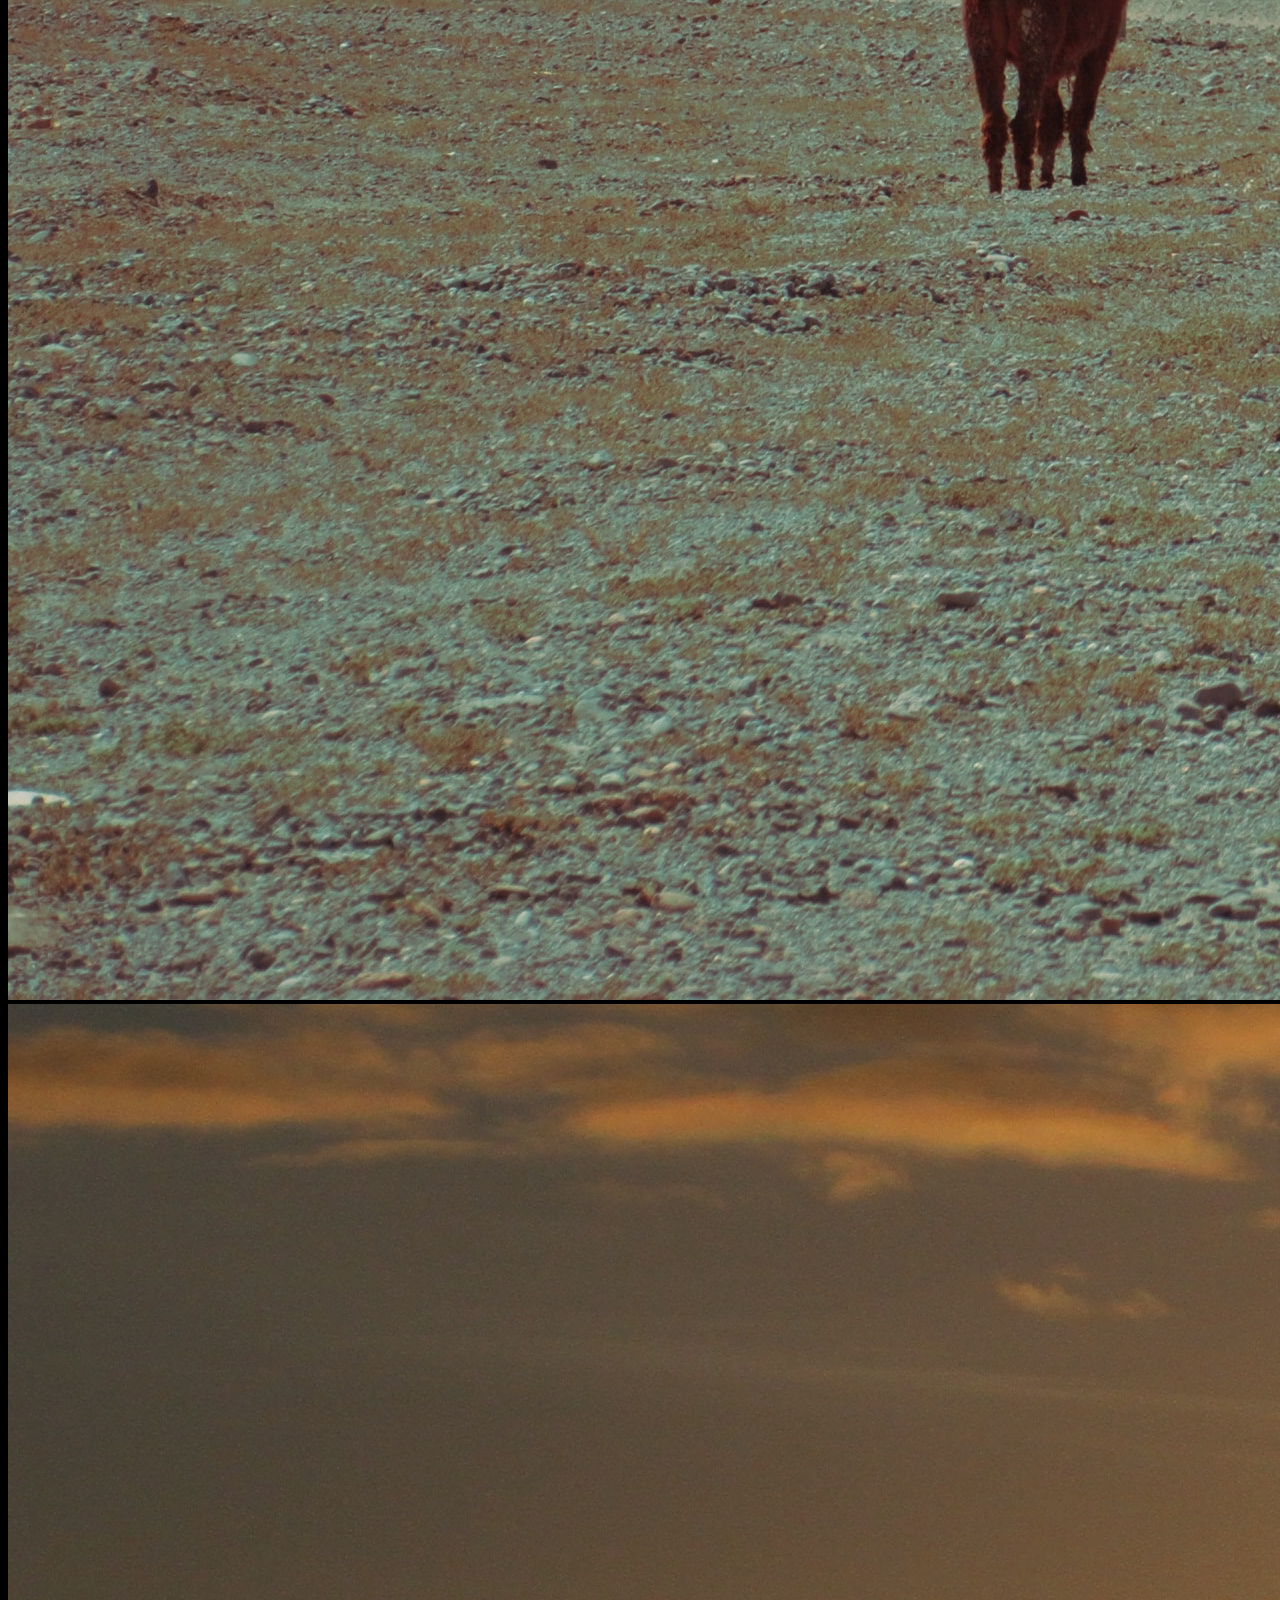
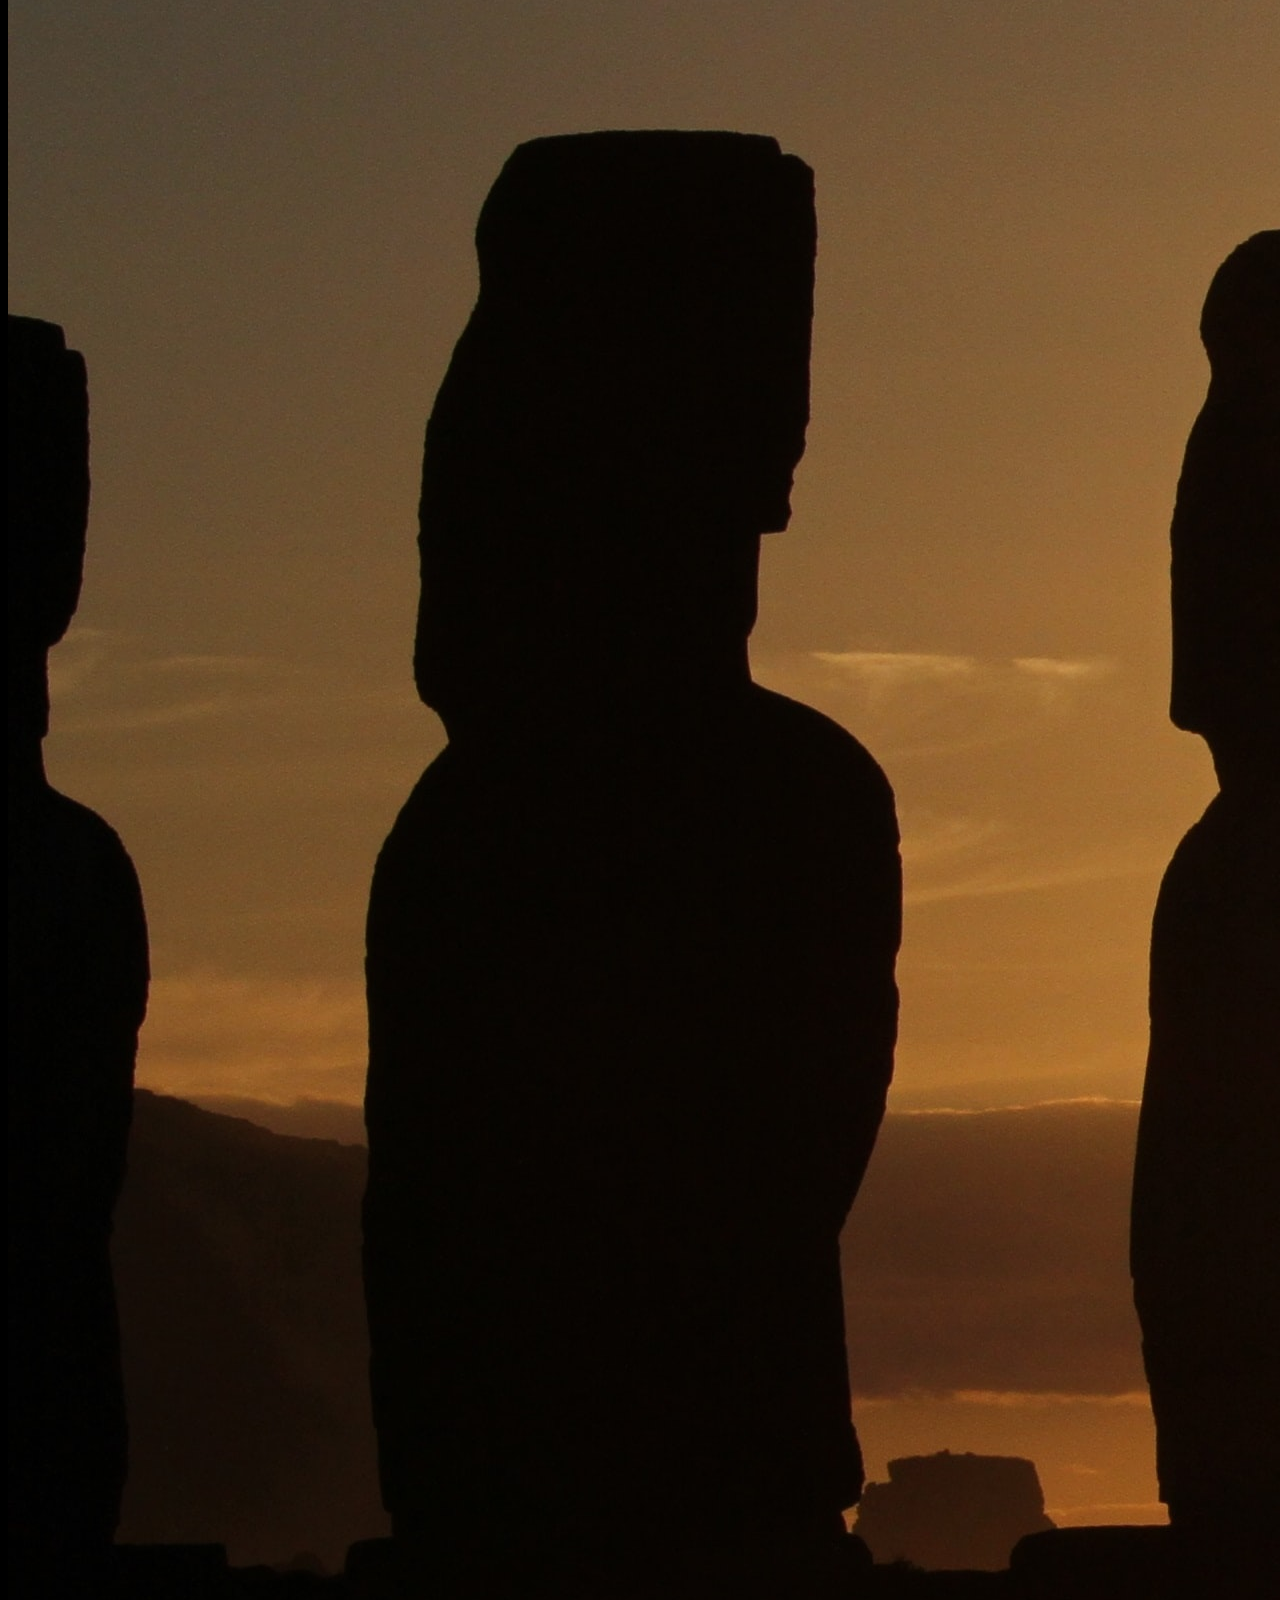
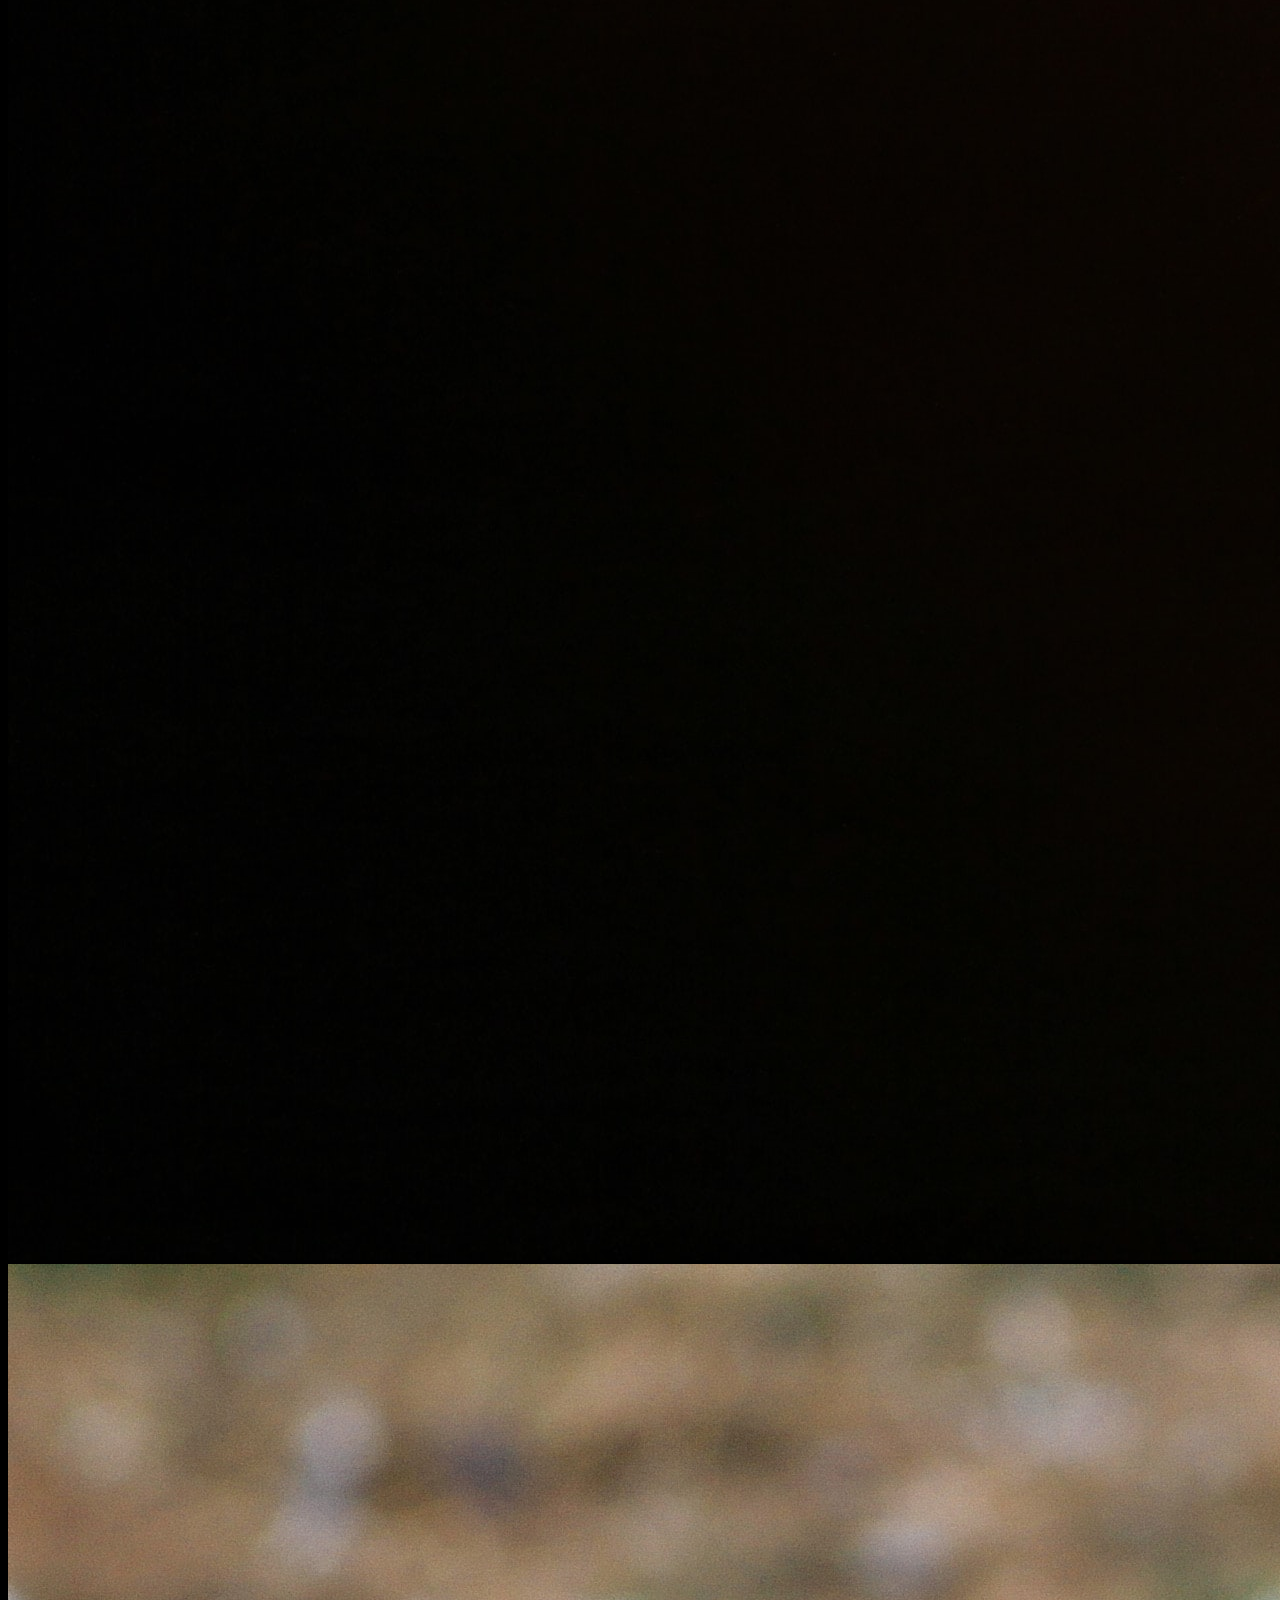
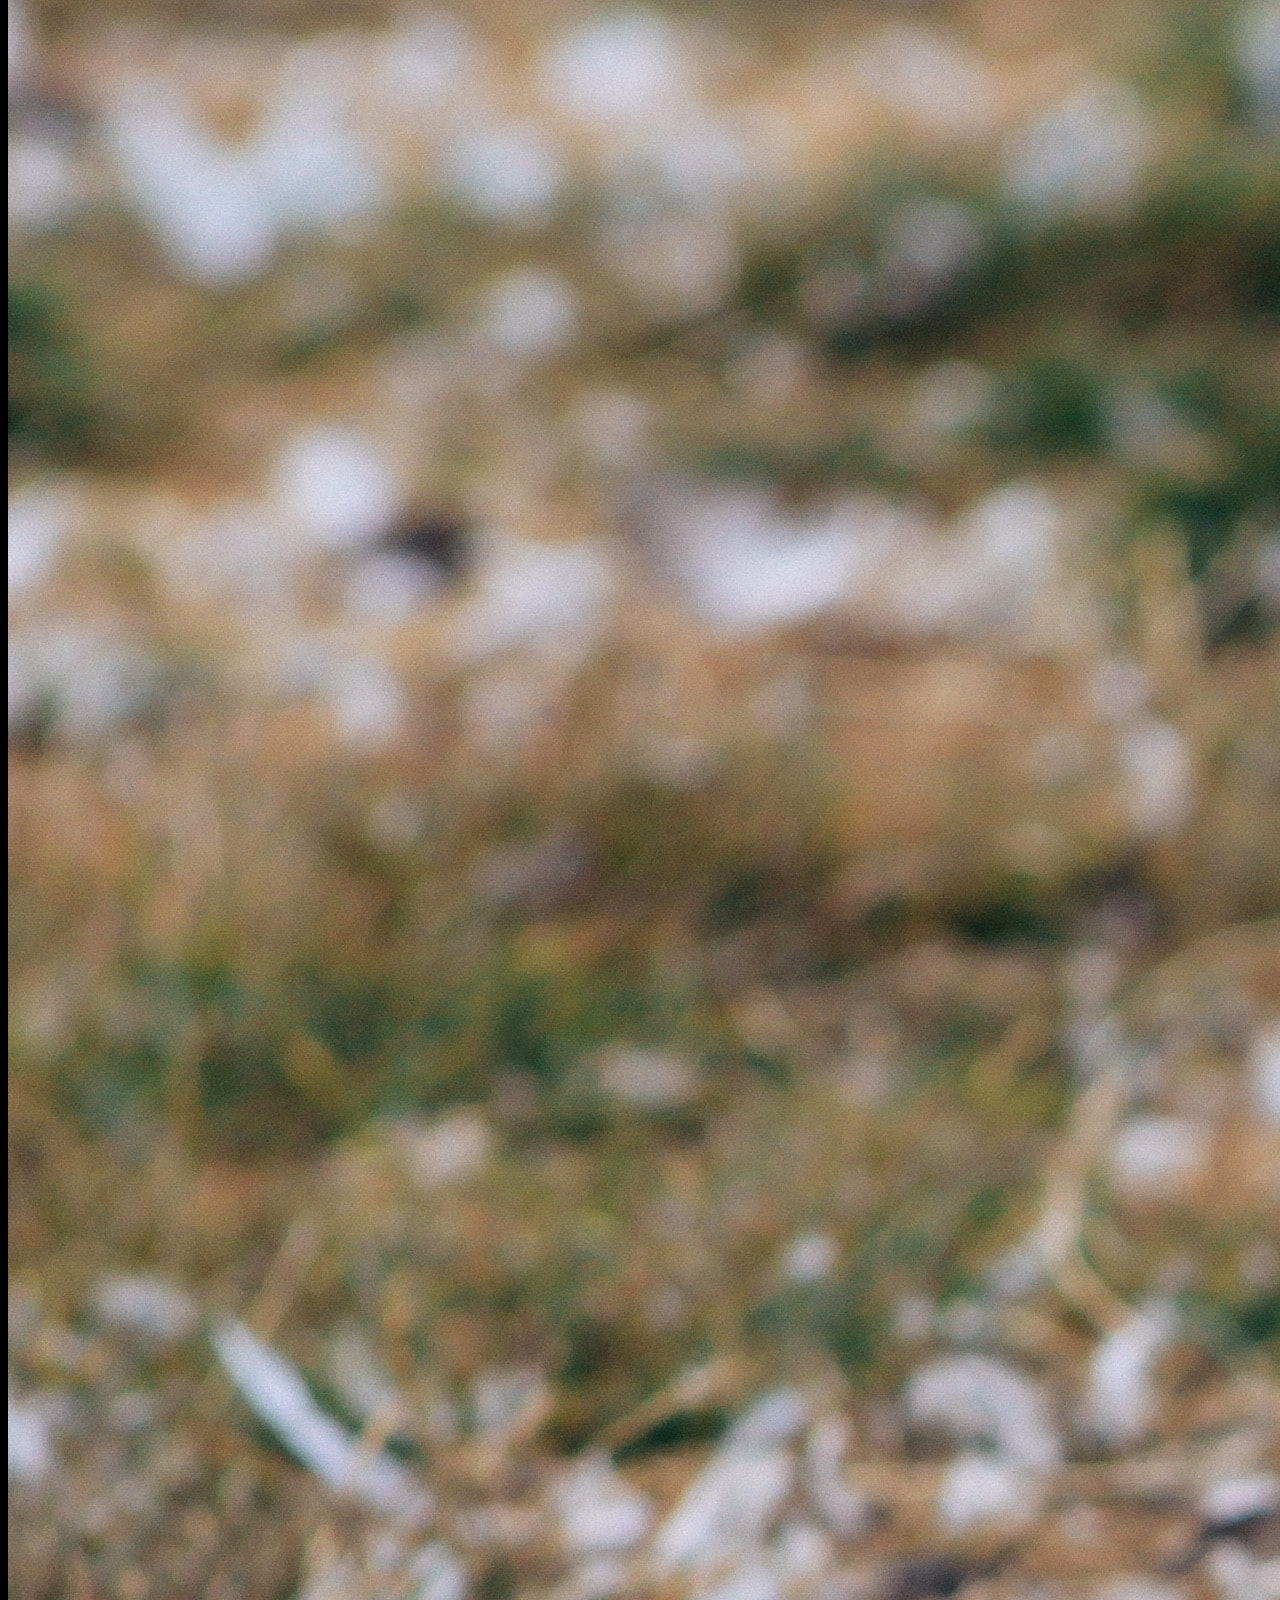
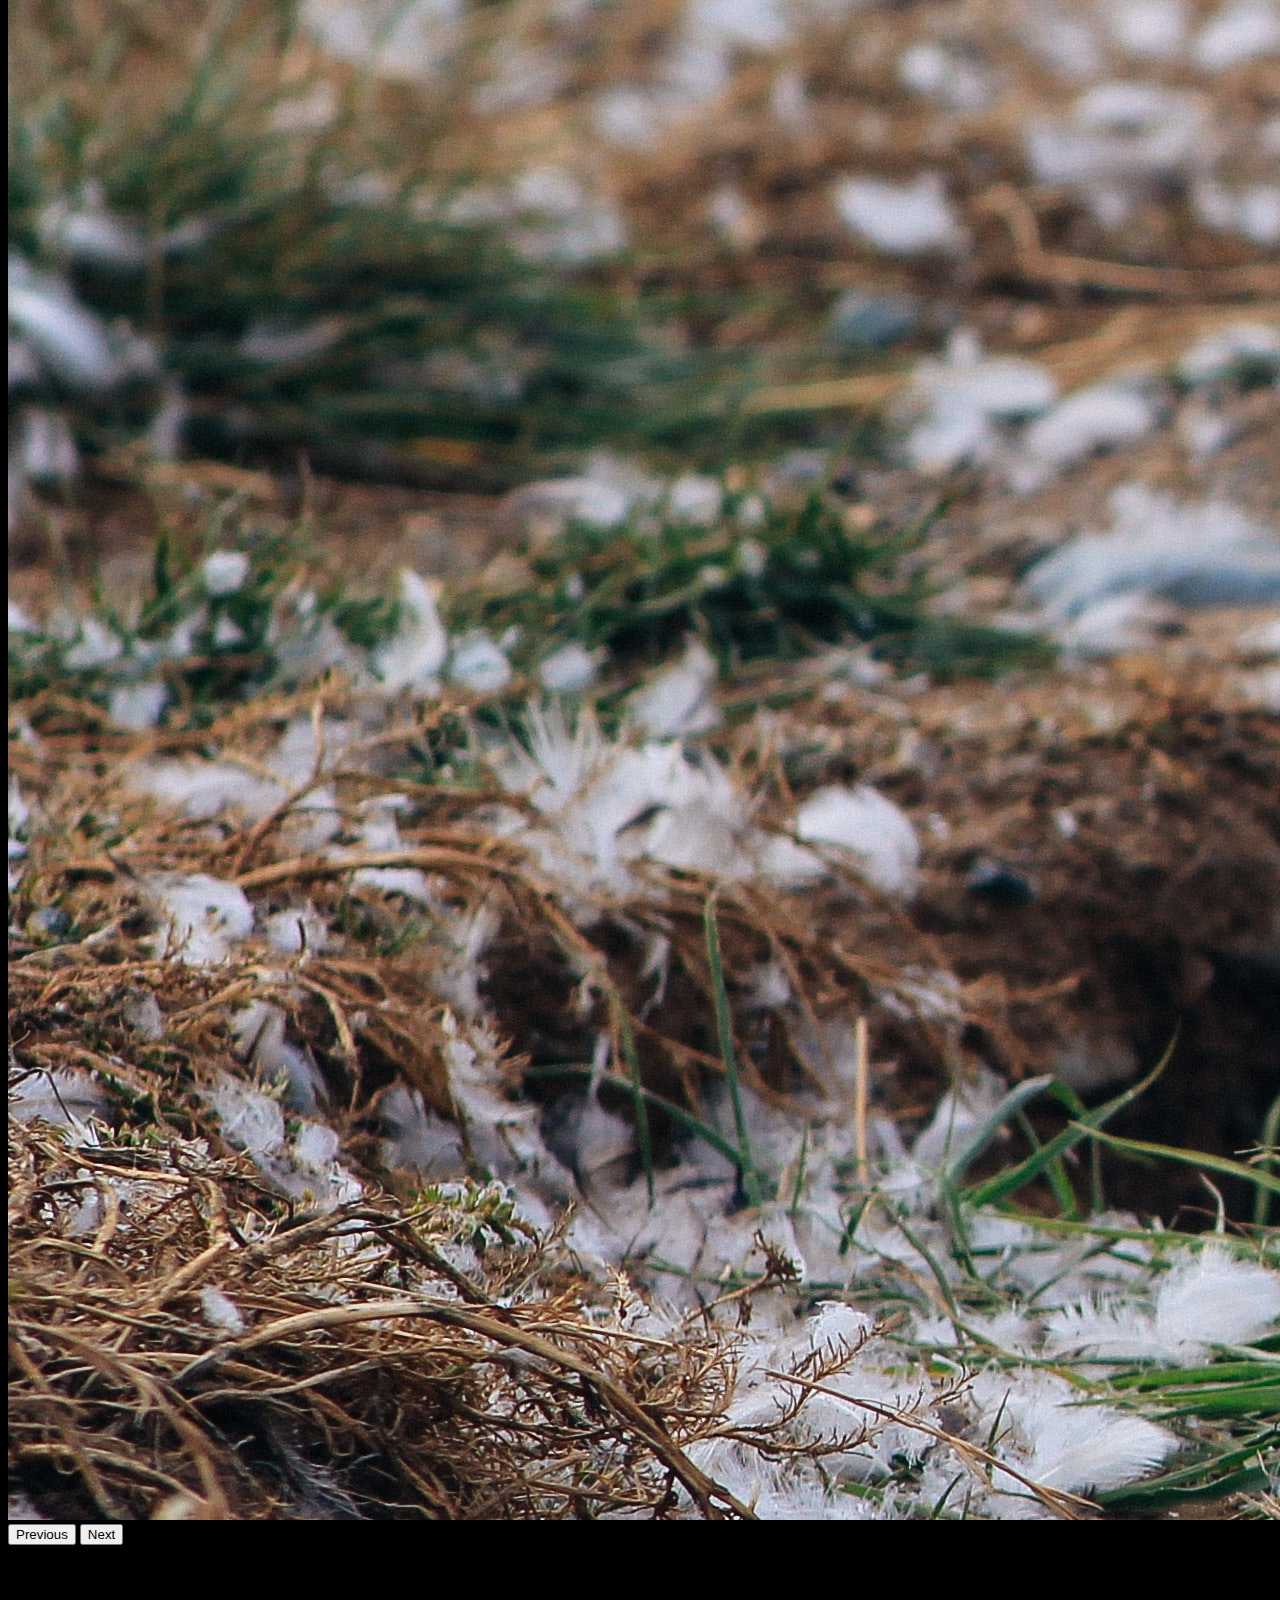
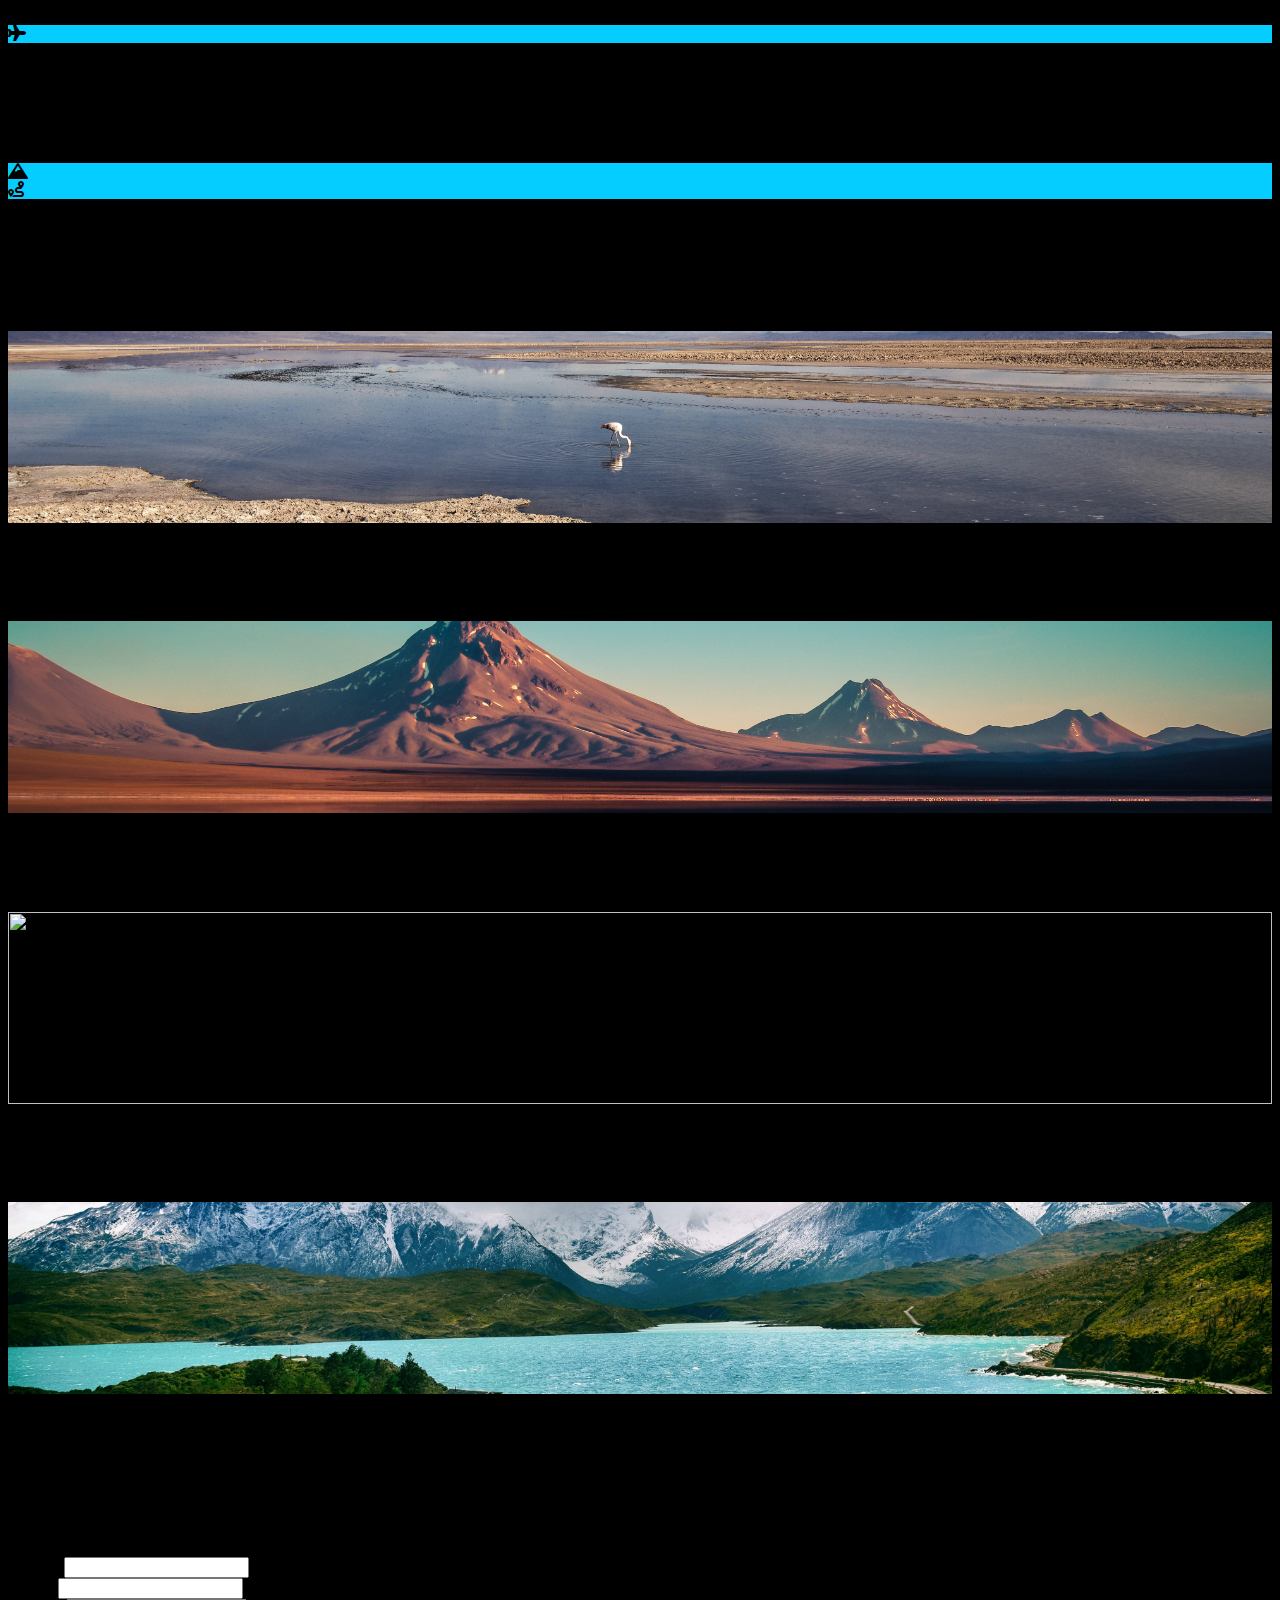
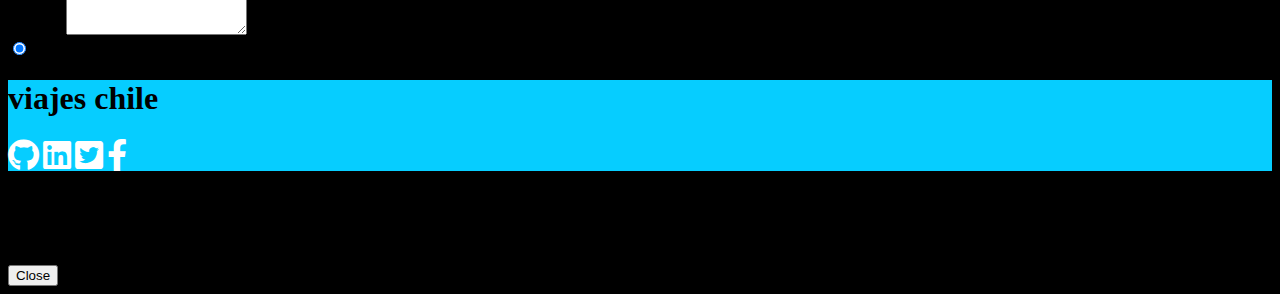
==== commit 984fbf10: "Actualizacion 24042022 13:14" ====
--- a/Viajes/index.html
+++ b/Viajes/index.html
@@ -18,11 +18,12 @@
     <title>Viajes Chile</title>
 </head>
 
-<body>
+<body id="Inicio">
 
     <nav class="navbar navbar-expand-lg navbar-dark">
         <div class="container">
-            <a class="navbar-brand" href="assets/img/viajes.svg"></a>
+
+            <a class="navbar-brand" href="#"> <img src="assents/img/viajes.svg" top= "12px" left="119px" width="132px" height="53px" >Viajes Chile </a>
 
             <button class="navbar-toggler" type="button" data-bs-toggle="collapse" data-bs-target="#navbarSupportedContent" aria-controls="navbarSupportedContent" aria-expanded="false" aria-label="Toggle navigation">
                 <span class="navbar-toggler-icon"></span>
@@ -241,7 +242,9 @@
     <div class="row pt-3">
 
         <div class="Icono-Boton col-4"> 
-            <i class="fas fa-plane"></i>
+            <div class="Iconos text-center">
+                <i class="fas fa-plane" ></i>
+            </div>
             <p>
             Lorem ipsum dolor sit amet consectetur adipisicing elit. Culpa provident nam at reprehenderit doloremque blanditiis accusamus totam? Tempora numquam quo ad, soluta facere non repellat modi, quidem error, placeat perferendis.
             </p>
@@ -252,12 +255,15 @@
             Lorem ipsum dolor sit amet consectetur adipisicing elit. Culpa provident nam at reprehenderit doloremque blanditiis accusamus totam? Tempora numquam quo ad, soluta facere non repellat modi, quidem error, placeat perferendis.
           </p>
 
-          <i class="fas fa-mountain"></i>
+            <div class="Iconos text-center">
+                <i class="fas fa-mountain"></i>
+            </div>
         </div>
 
         <div class="col-4"> 
-            <i class="fas fa-route"></i>
-
+            <div class="Iconos text-center">
+                <i class="fas fa-route"></i>
+            </div>
             <p>
               Lorem ipsum dolor sit amet consectetur adipisicing elit. Culpa provident nam at reprehenderit doloremque blanditiis accusamus totam? Tempora numquam quo ad, soluta facere non repellat modi, quidem error, placeat perferendis.
             </p>
@@ -278,7 +284,7 @@
 
             <div class="col-12 col-sm-3 my-3">
                 <div class="card border-0" data-bs-toggle="modal" data-bs-target="#exampleModal">
-                  <img src="assents/img/card3.jpg" class="card-imp-top">
+                  <img src="assents/img/card3.jpg" class="card-img-top">
                   <div class="card-body">
                       <h4 class="card-title">Norte</h4>
                       <p class="card-text fw-light">
@@ -290,7 +296,7 @@
 
             <div class="col-12 col-sm-3 my-3">  
                 <div class="card border-0" data-bs-toggle="modal" data-bs-target="#exampleModal">
-                  <img src="assents/img/card2.jpg" class="card-imp-top">
+                  <img src="assents/img/card2.jpg" class="card-img-top">
                   <div class="card-body">
                       <h4 class="card-title">Zona central</h4>
                       <p class="card-text fw-light">
@@ -302,7 +308,7 @@
   
               <div class="col-12 col-sm-3 my-3">
                 <div class="card border-0" data-bs-toggle="modal" data-bs-target="#exampleModal">
-                  <img src="assents/img/card4.jpg" class="card-imp-top">
+                  <img src="assents/img/card4.jpg" class="card-img-top">
                   <div class="card-body">
                       <h4 class="card-title">Patagonia</h4>
                       <p class="card-text fw-light">
@@ -314,7 +320,7 @@
   
               <div class="col-12 col-sm-3 my-3">
                 <div class="card border-0" data-bs-toggle="modal" data-bs-target="#exampleModal">
-                  <img src="assents/img/card1.jpg" class="card-imp-top">
+                  <img src="assents/img/card1.jpg" class="card-img-top">
                   <div class="card-body">
                       <h4 class="card-title">Sur extremo</h4>
                       <p class="card-text fw-light">
@@ -329,7 +335,6 @@
 </section>
 
 
-
 <section id="Contacto" class="container text-center py-5">
     <div class="mb-5">
         <h1 class="fw-bold text-uppercase text-white"> Contacto</h1>
@@ -360,10 +365,17 @@
 
     <div class="row">
         <div class="col-1">
-        <input type="radio" class="btn-check" name="btnradio"  autocomplete="off" checked>
-            <label class="btn btn-outline-primary" for="btnradio1">Enviar</label>
-        </div>
-    </div>
+            <input type="radio" class="btn-check" name="btnradio"  autocomplete="off" checked>
+            <label class="btn btn-outline-primary" for="btnradio1" data-toggle="tooltip" data-placement="top" title="Enviar correo">Enviar</label>
+        </div>
+    </div>
+
+<!--    
+    <button type="button" class="btn btn-secondary" data-toggle="tooltip" data-placement="top" title="Tooltip on top">
+        Tooltip on top
+    </button>
+-->
+
 
 <!--
     <div class="containe">
@@ -461,6 +473,8 @@
       </div>
     </div>
 
+
+
     <script src="https://cdn.jsdelivr.net/npm/bootstrap@5.0.2/dist/js/bootstrap.bundle.min.js" integrity="sha384-MrcW6ZMFYlzcLA8Nl+NtUVF0sA7MsXsP1UyJoMp4YLEuNSfAP+JcXn/tWtIaxVXM" crossorigin="anonymous"></script>
     <script src="https://code.jquery.com/jquery-3.6.0.js" integrity="sha256-H+K7U5CnXl1h5ywQfKtSj8PCmoN9aaq30gDh27Xc0jk=" crossorigin="anonymous"></script>
 
--- a/Viajes/assents/css/estilo.css
+++ b/Viajes/assents/css/estilo.css
@@ -10,12 +10,17 @@
 /* Navbar  */
 
 .navbar{ 
-    background-color: #06cdff;
+ /*   background-color: #06cdff;  */
+    background-color: transparent;
     position:fixed;
     width: 100vw;
     z-index: 1;
     }
 
+.navbar-brand{
+    background-color: transparent;
+   
+}
 
 /*Footer */
 
@@ -35,11 +40,16 @@
 }
 
 
-#Icono-Boton{
-    background-color: #06cdff;    
+.Iconos{
+    background-color: #06cdff !important;    
 }
 
 
+.card-img-top {
+    width: 100%;
+    height: 15vw;
+    object-fit: cover;
+}
 
 
 /*
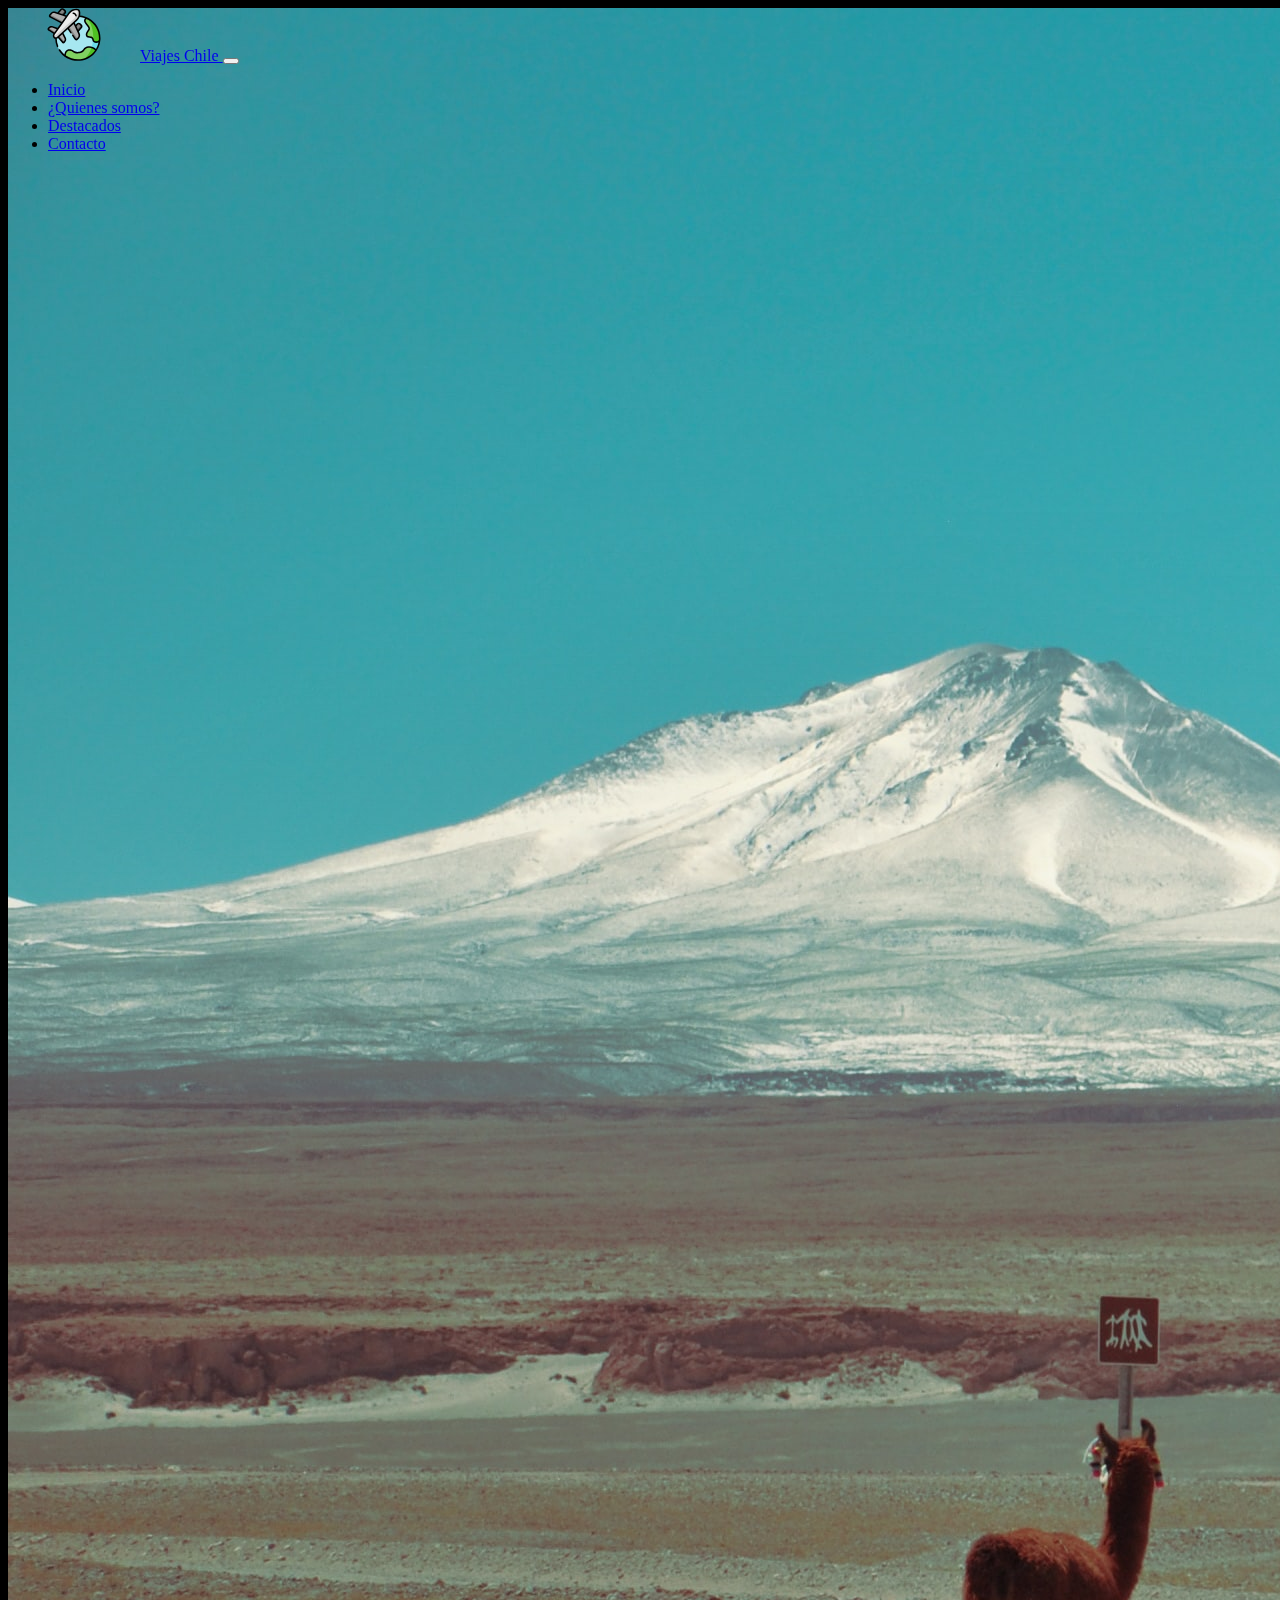
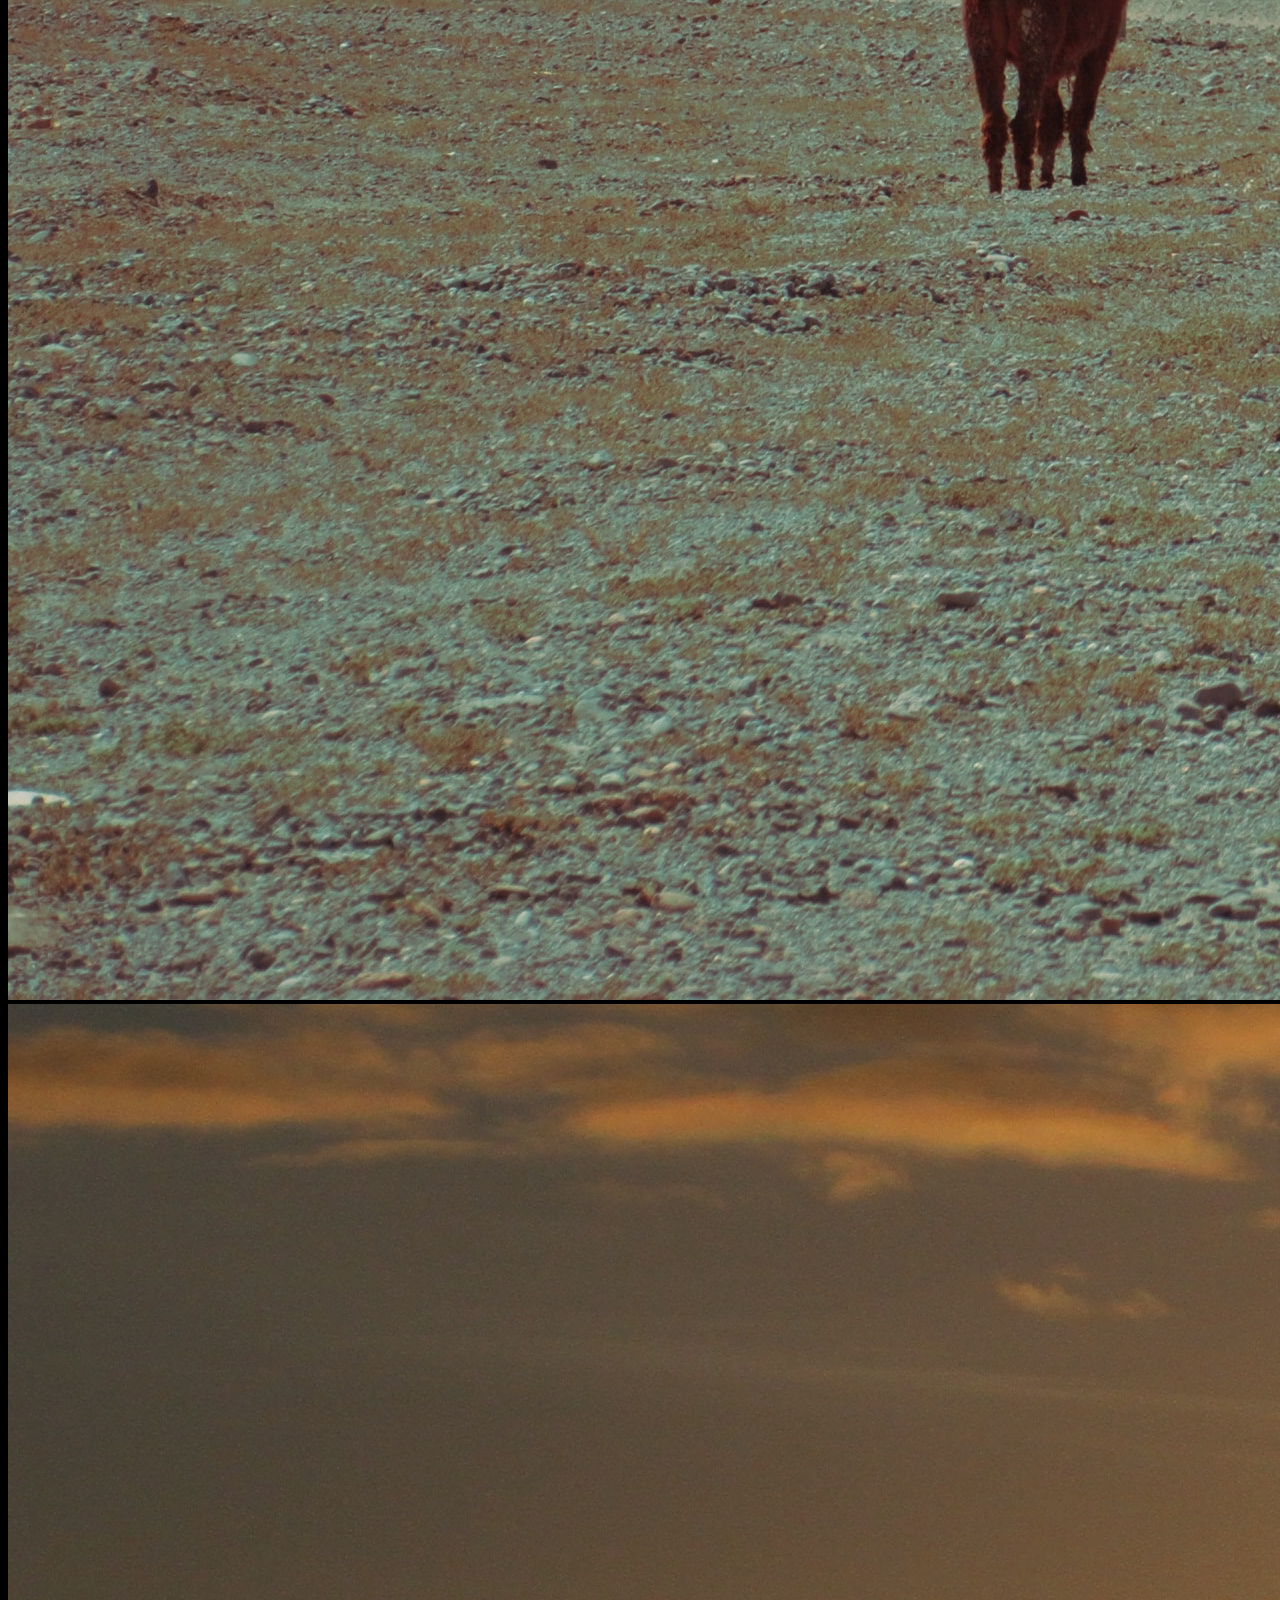
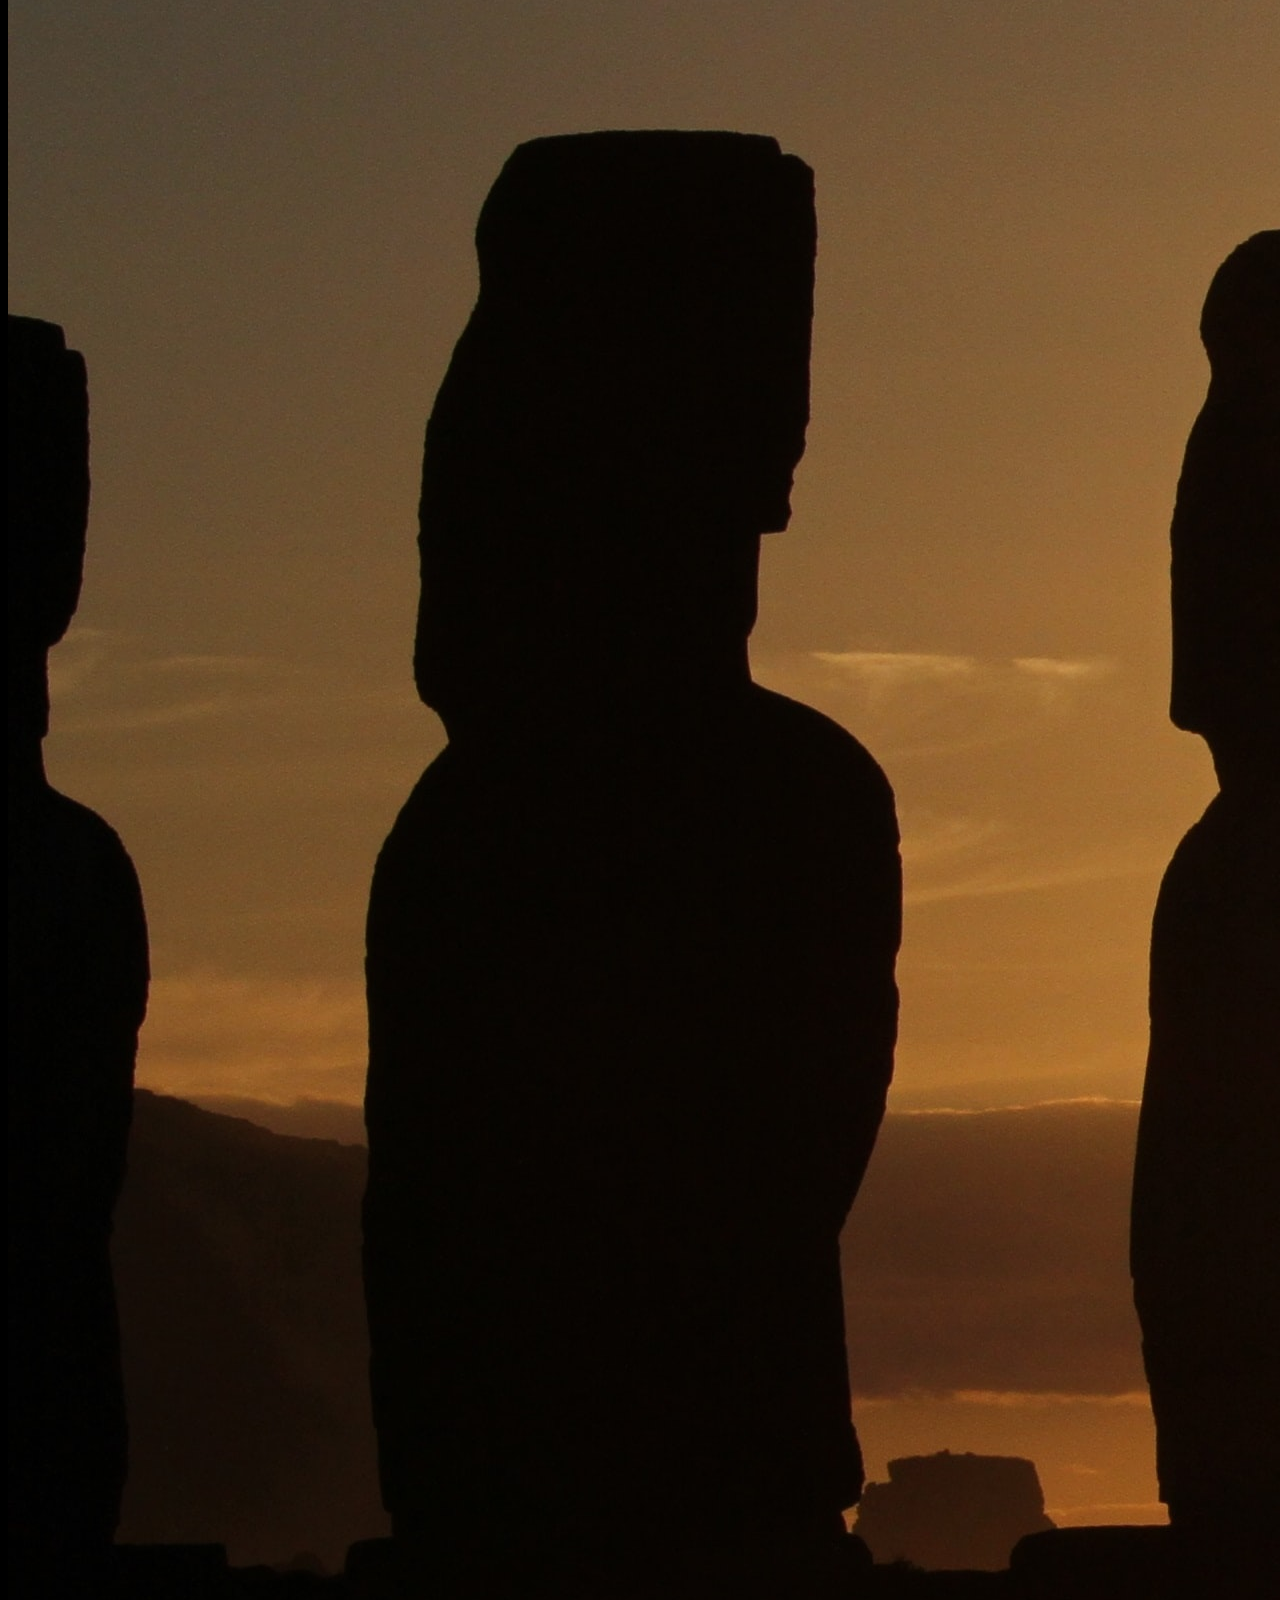
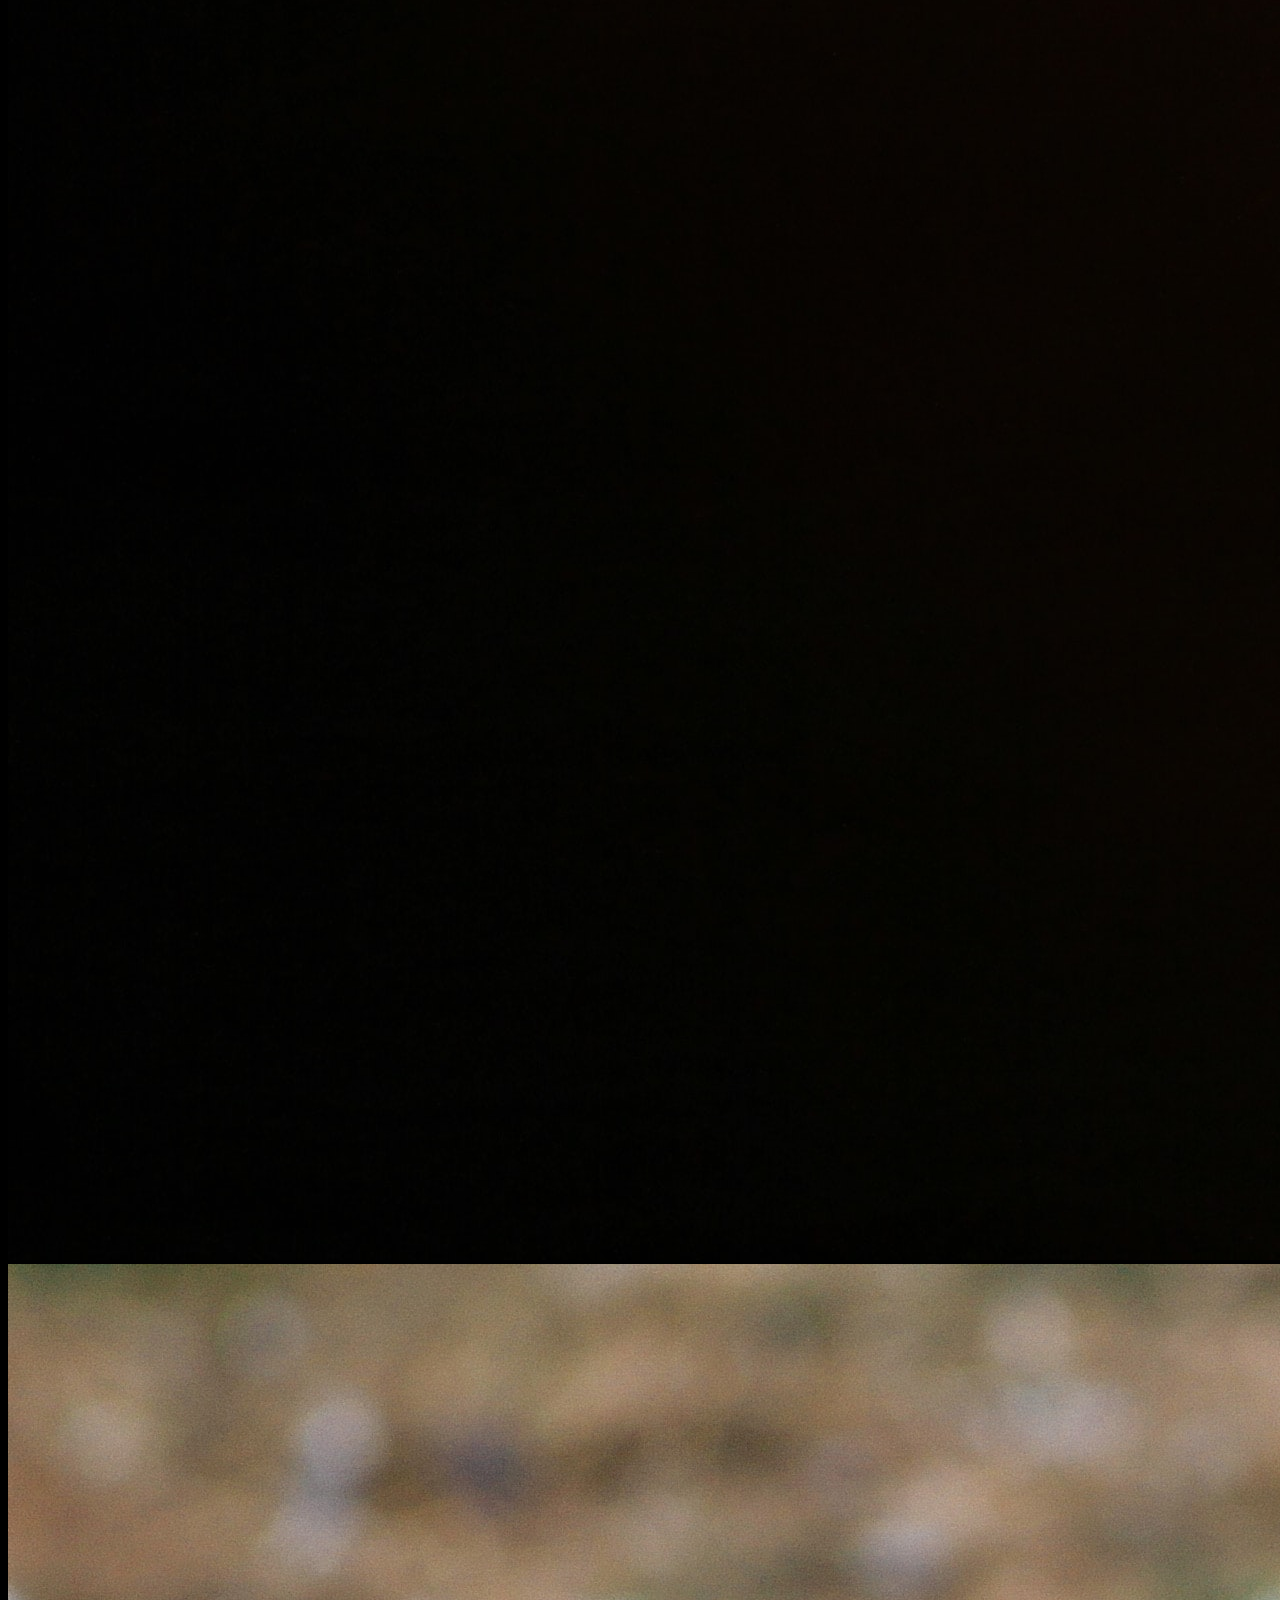
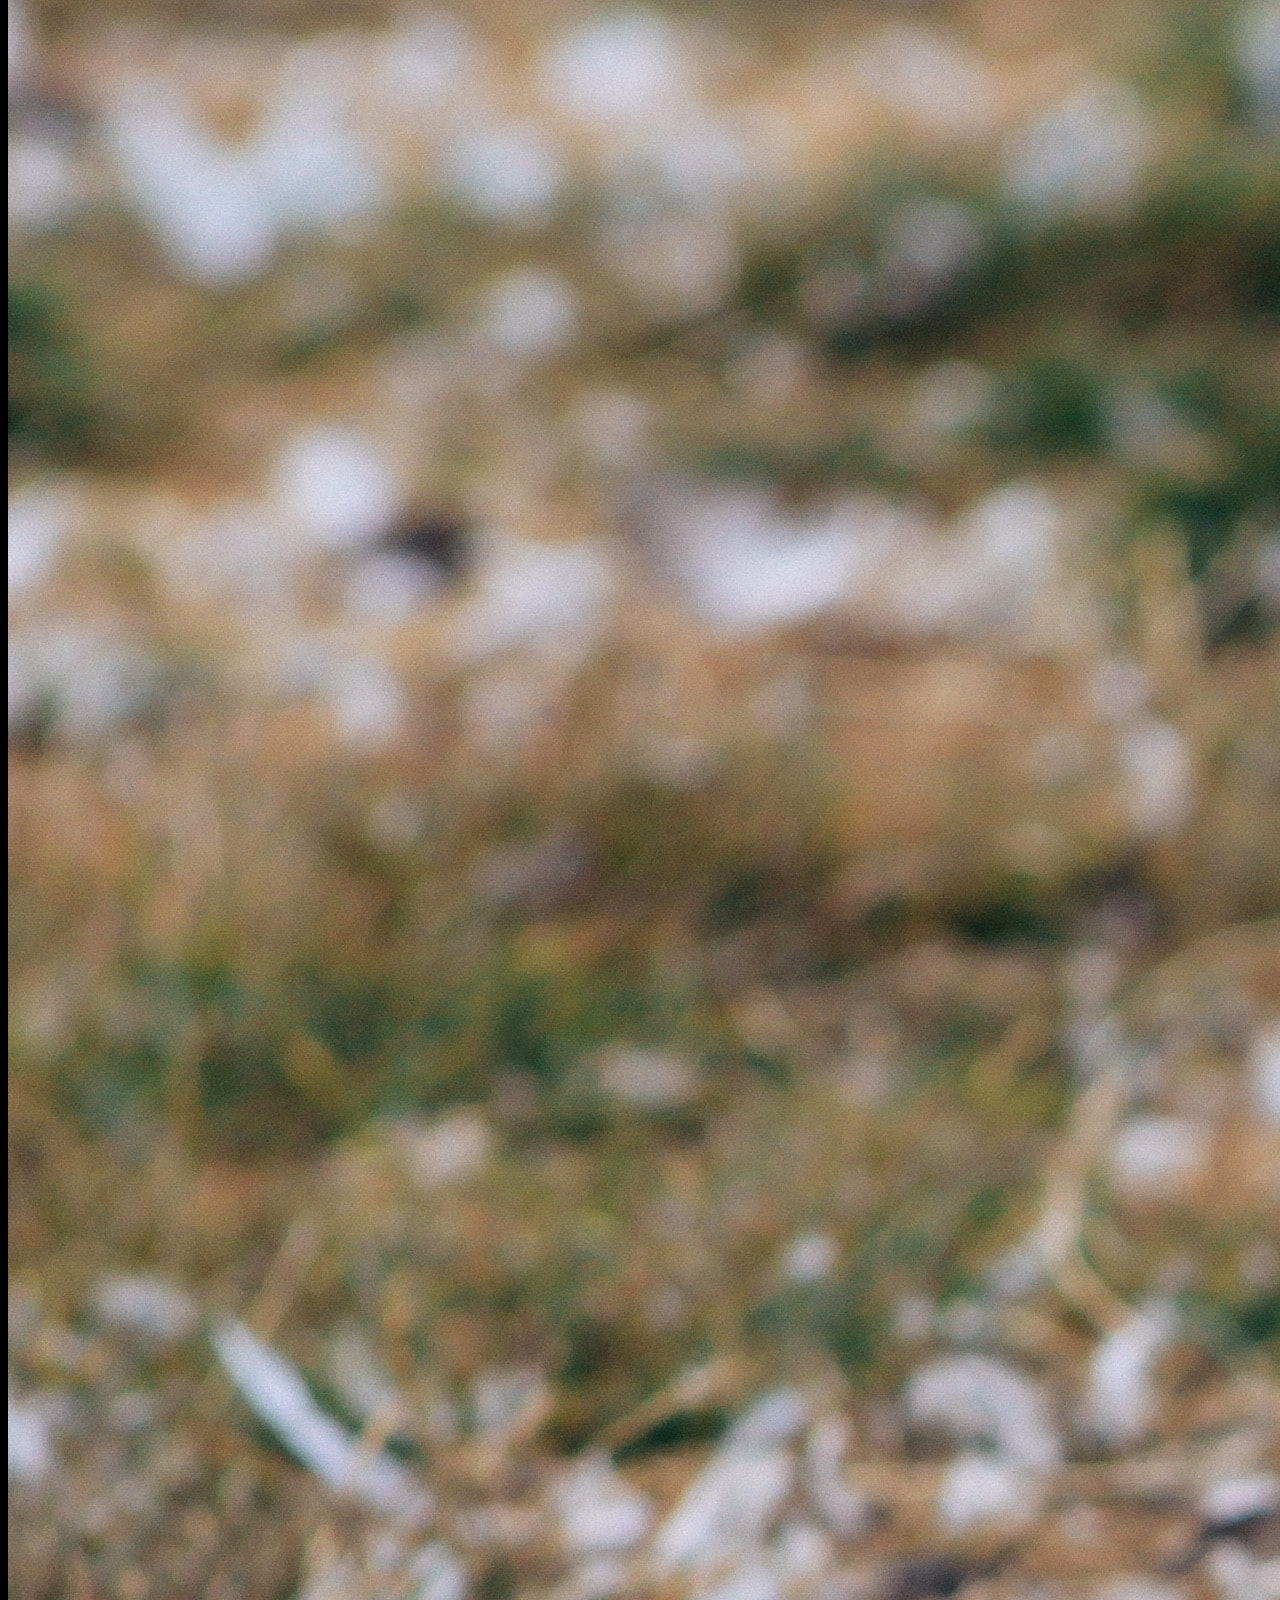
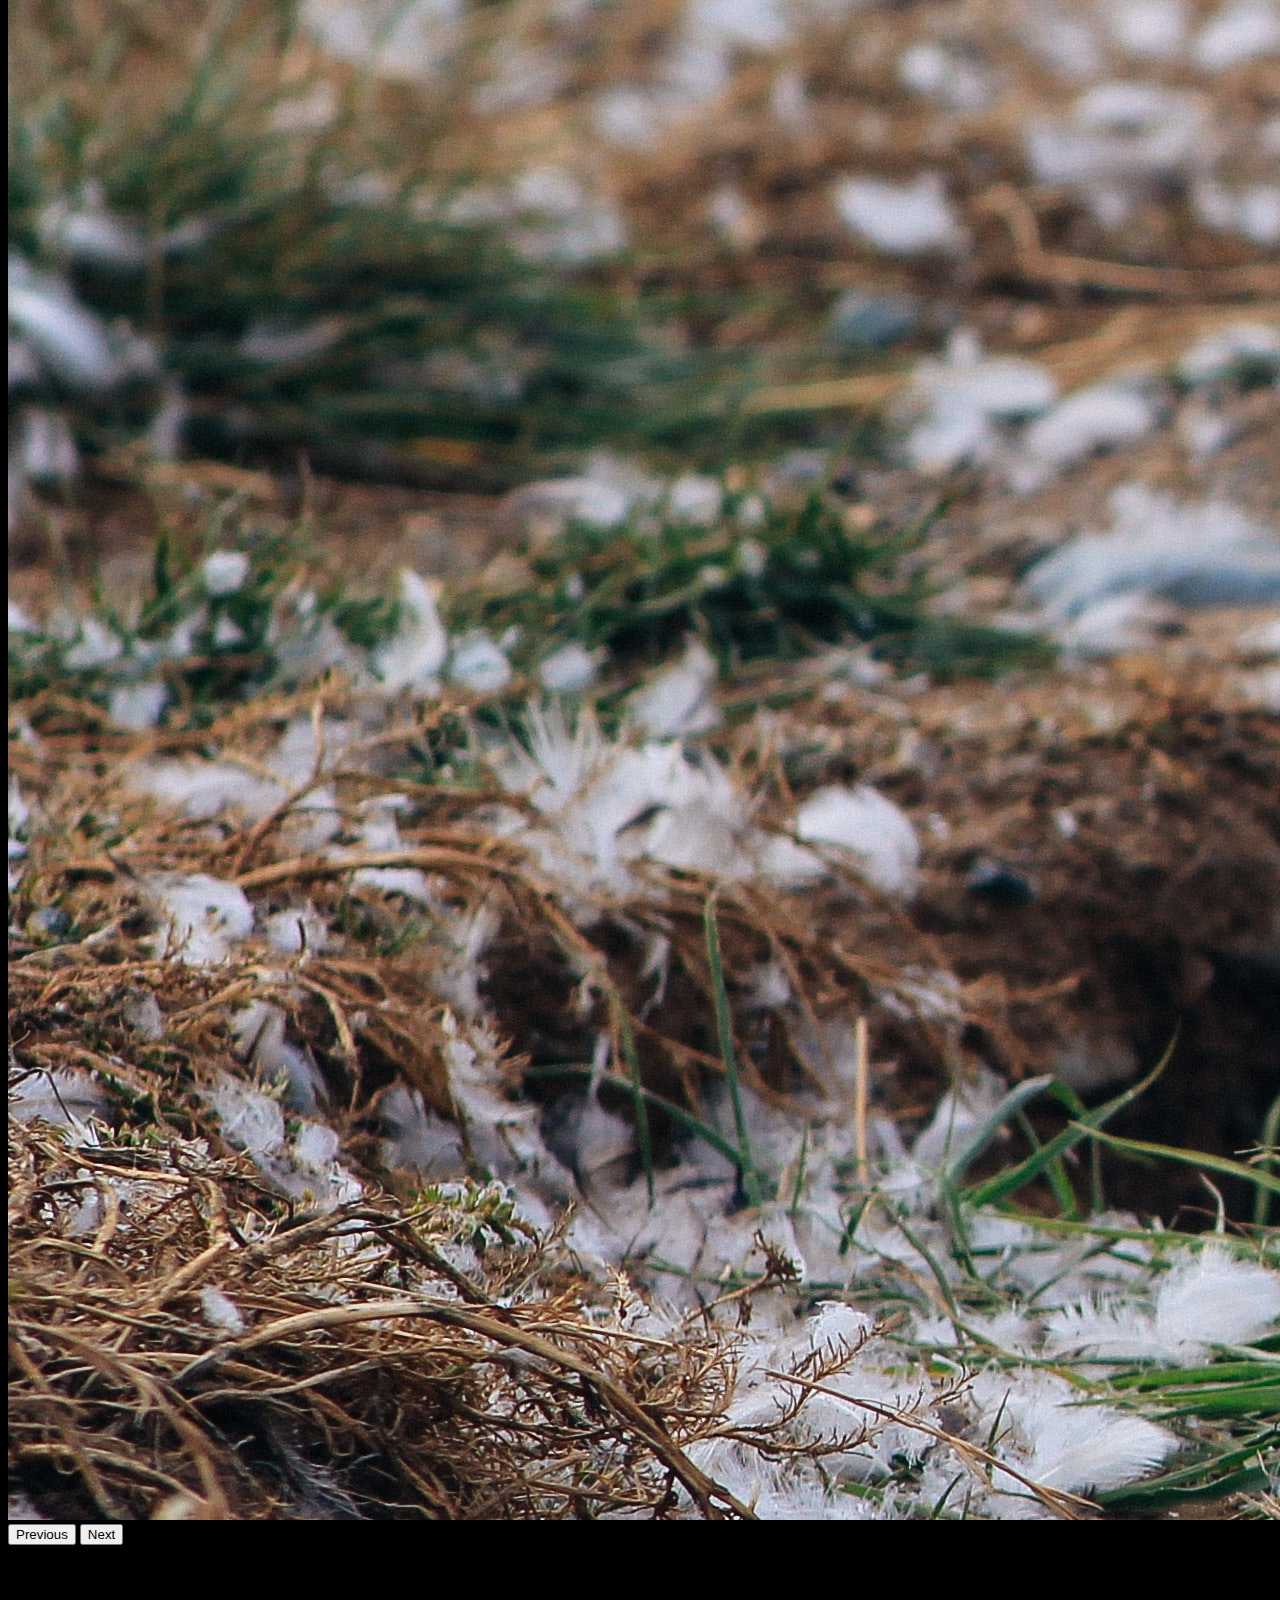
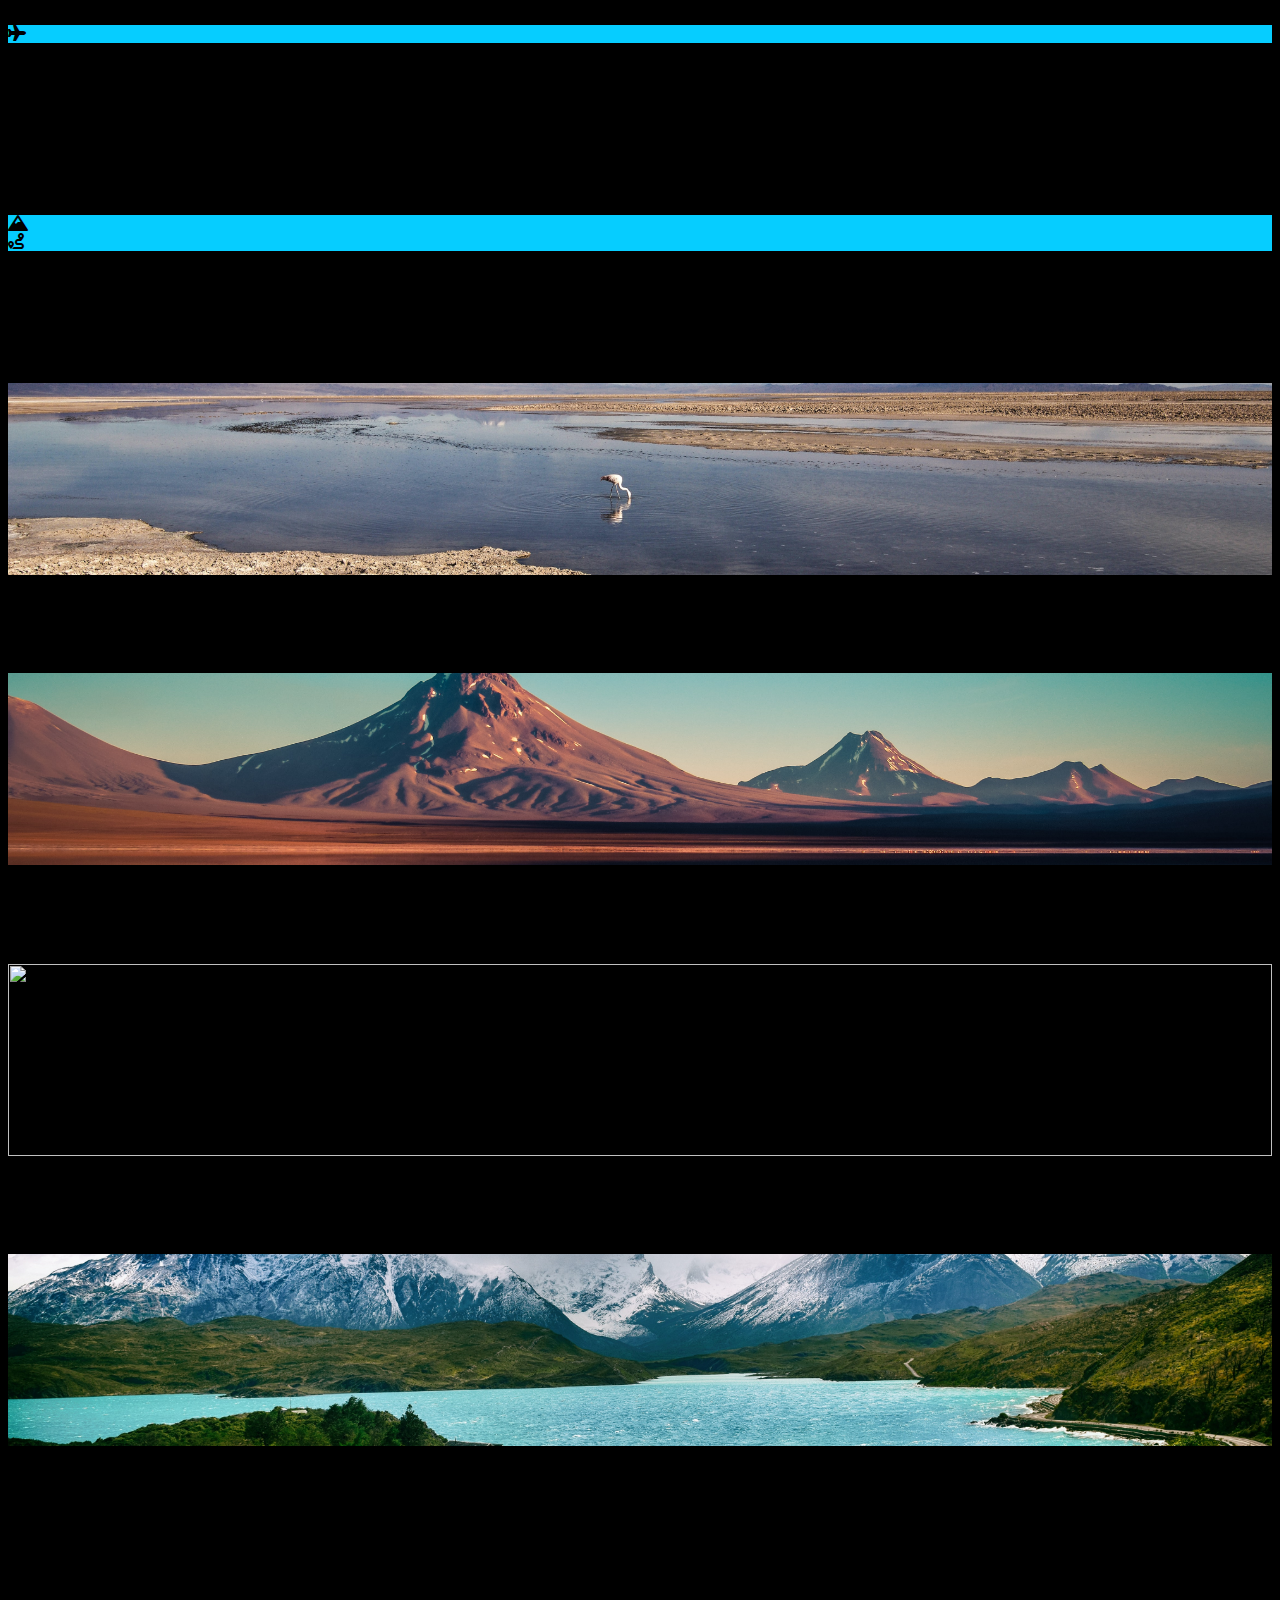
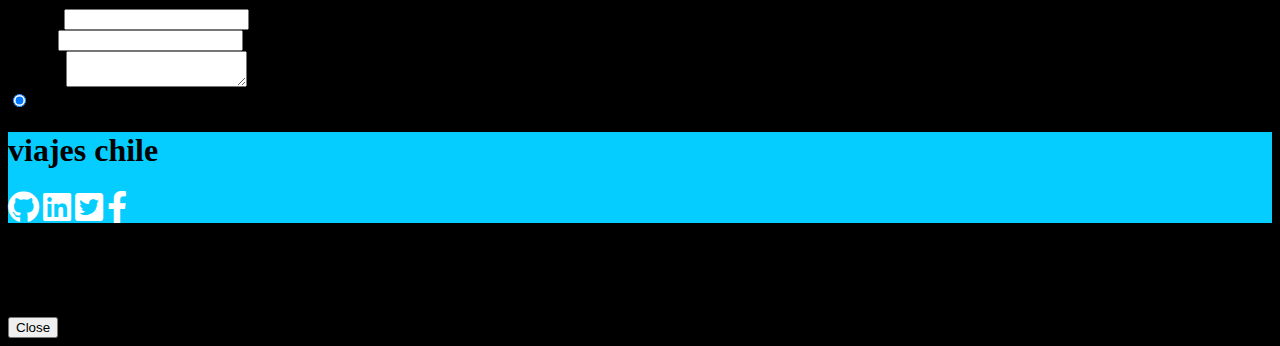
==== commit 0df65f64: "Actualizacion 24042022 13:52" ====
--- a/Viajes/index.html
+++ b/Viajes/index.html
@@ -70,173 +70,10 @@
       </div>
     </section>
 
-
-
-<!--
-
-    <header id="Hero_Section"> 
-      <div class="container text-center text-white">
-        <h1>YO SOY</h1>
-        <hr class="hero-line mx-auto opacity-100 w-25">
-        <h1>MAGDALENA</h1>
-      </div>
-    </header>
-
-    <section id="Sobre-Mi" class="pt-5 container d-none d-sm-block">
-      <div>
-          <h4 class="text-center fw-bold">
-            Lorem ipsum dolor sit amet consectetur adipisicing elit. Numquam, dolorem quisquam. Hic deleniti aut sunt magnam iusto sequi eaque atque voluptatem sint adipisci beatae mollitia fugiat vero, culpa aspernatur animi?
-          </h4>
-          <hr class="opacity-100 w-25 mx-auto">
-      </div>
-
-      <div class="Sobre-Mi-Row row pt-3">
-          <div class="col-6"> 
-            <p>
-              Lorem ipsum dolor sit amet consectetur adipisicing elit. Culpa provident nam at reprehenderit doloremque blanditiis accusamus totam? Tempora numquam quo ad, soluta facere non repellat modi, quidem error, placeat perferendis.
-            </p>
-          </div>
-
-
-          <div class="col-6"> 
-            <p>
-              Lorem ipsum dolor sit amet consectetur adipisicing elit. Culpa provident nam at reprehenderit doloremque blanditiis accusamus totam? Tempora numquam quo ad, soluta facere non repellat modi, quidem error, placeat perferendis.
-            </p>
-          </div>
-
-
-      </div>
-    </section>
-
-    <section id="Experiencia" class="py-5 container text-center">
-      <div>
-        <h1 class="fw-bold text-uppercase">mi experiencia</h1>
-        <hr class="opacity-100 mx-auto w-25">
-      </div>
-
-      <div class="row pt-3">
-        <article class="col-12 col-sm-6">
-          <i class="fab fa-empire fa-10x" data-bs-toggle="tooltip" data-bs-placement="bottom" title="Tooltip on bottom"></i>
-          <h4 class="fw-bold mt-3">Stormtrooper</h4>
-          <h4>1980 - 2014</h4>
-        </article>
-
-        <article class="col-12 col-sm-6">
-          <i class="fab fa-medium-m fa-10x"></i>
-          <h4 class="fw-bold mt-3">Desarrolladora Rails</h4>
-          <h4>2014 - 2018</h4>
-        </article>
-      </div>
-    </section>
-
-    <section id="Trabajos" class="py-5">
-        <div>
-            <h1 class="fw-bold text-center text-uppercase mt-2 text-white"> mis ultimos trabajos</h1>
-            <hr class="bg-white opeacity-100 mx-auto w-25">
-        </div>
-
-        <div class="container">
-            <div class="row">
-                <div class="col-12 col-sm-4 my-3">
-                  <div class="card border-0" data-bs-toggle="modal" data-bs-target="#exampleModal">
-                    <img src="assenst/img/meet_coffee.png" class="card-imp-top">
-                    <div class="card-body">
-                        <h4 class="card-title">Meet&Coffe</h4>
-                        <p class="card-text fw-light">
-                          Felis tincidunt vel risus lacus posuere dignissim habitasse sapien, scelerisque semper fusce turpis cubilia cursus a taciti, ligula in at sociis accumsan donec ridiculus.
-                        </p>
-                    </div>
-                  </div>
-                </div>
-
-                <div class="col-12 col-sm-4 my-3">
-                  <div class="card border-0">
-                    <img src="assenst/img/iguana_page.png" class="card-imp-top">
-                    <div class="card-body">
-                        <div class="card-title">Iguana Page</div>
-                        <p class="card-text fw-light">
-                          Felis tincidunt vel risus lacus posuere dignissim habitasse sapien, scelerisque semper fusce turpis cubilia cursus a taciti, ligula in at sociis accumsan donec ridiculus.
-                        </p>
-                    </div>
-                  </div>
-                </div>
-
-                <div class="col-12 col-sm-4 my-3">
-                  <div class="card border-0">
-                    <img src="assenst/img/suricata.png" class="card-imp-top">
-                    <div class="card-body">
-                        <div class="card-title">Suricata</div>
-                        <p class="card-text fw-light">
-                          Felis tincidunt vel risus lacus posuere dignissim habitasse sapien, scelerisque semper fusce turpis cubilia cursus a taciti, ligula in at sociis accumsan donec ridiculus.
-                        </p>
-                    </div>
-                  </div>
-                </div>
-
-
-                <div class="col-12 col-sm-4 my-3">
-                  <div class="card border-0">
-                    <img src="assenst/img/cuppon.png" class="card-imp-top">
-                    <div class="card-body">
-                        <div class="card-title">Cuppon</div>
-                        <p class="card-text fw-light">
-                          Felis tincidunt vel risus lacus posuere dignissim habitasse sapien, scelerisque semper fusce turpis cubilia cursus a taciti, ligula in at sociis accumsan donec ridiculus.
-                        </p>
-                    </div>
-                  </div>
-                </div>
-
-
-                <div class="col-12 col-sm-4 my-3">
-                  <div class="card border-0">
-                    <img src="assenst/img/ricomida.png" class="card-imp-top">
-                    <div class="card-body">
-                        <div class="card-title">Ricomida</div>
-                        <p class="card-text fw-light">
-                          Felis tincidunt vel risus lacus posuere dignissim habitasse sapien, scelerisque semper fusce turpis cubilia cursus a taciti, ligula in at sociis accumsan donec ridiculus.
-                        </p>
-                    </div>
-                  </div>
-                </div>
-
-              <div class="col-12 col-sm-4 my-3">
-                  <div class="card border-0">
-                    <img src="assenst/img/dmark.png" class="card-imp-top">
-                    <div class="card-body">
-                        <div class="card-title">DMark</div>
-                        <p class="card-text fw-light">
-                          Felis tincidunt vel risus lacus posuere dignissim habitasse sapien, scelerisque semper fusce turpis cubilia cursus a taciti, ligula in at sociis accumsan donec ridiculus.
-                        </p>
-                    </div>
-                  </div>
-                </div>
-
-              </div>
-        </div>
-
-    </section>
-
-    <section id="Contacto" class="container text-center py-5">
-      <div class="mb-5">
-          <h1 class="fw-bold text-uppercase"> Contacto</h1>
-          <hr class="opacity-100 w-25 mx-auto">
-      </div>
-
-      <div>
-        <p>¿Quiéres conocer más de mi?</p>
-        <a target="_blank" href="https://knja1h5k1s8.typeform.com/to/MQKzsosS">
-          <button class="btn bg-secondary text-white">Comenzar</button>
-        </a>
-      </div>
-    </section>
-
--->
-
-
 <section id="Quienes_Somos" class="pt-5 container d-none d-sm-block text-white">
 
     <div>
-        <h1 class="fw-bold text-center text-uppercase mt-2 mb-5 text-white">¿Quienes Somos?</h1>
+        <h1 class="fw-bold text-center text-uppercase pt-5 mb-5 text-white">¿Quienes Somos?</h1>
     </div>
 
     <div class="row pt-3">
@@ -246,9 +83,13 @@
                 <i class="fas fa-plane" ></i>
             </div>
             <p>
-            Lorem ipsum dolor sit amet consectetur adipisicing elit. Culpa provident nam at reprehenderit doloremque blanditiis accusamus totam? Tempora numquam quo ad, soluta facere non repellat modi, quidem error, placeat perferendis.
+                Lorem ipsum dolor sit amet consectetur, adipisicing elit. Exercitationem quo minima, praesentium officiis neque nam harum quae pariatur illum? Perferendis provident voluptate saepe recusandae nemo vitae quam nisi quaerat quae!
             </p>
-        </div>
+
+            <p>
+                Lorem ipsum dolor sit amet consectetur, adipisicing elit. Exercitationem quo minima, praesentium officiis neque nam harum quae pariatur illum? Perferendis provident voluptate saepe recusandae nemo vitae quam nisi quaerat quae!
+            </p>
+            </div>
 
         <div class="col-4"> 
           <p>
@@ -356,13 +197,6 @@
     </div>
 
 
-<!--    
-    <div class="header_botones">
-        <button id="correo" data-toggle="tooltip" class="btn d-inline-blanck header_boton text-white" title="Presiona para enviar a tu correo">Enviar por correo </button>
-        <button id="favorito" data-toggle="tooltip" class="btn header_boton p-3 mr-3 d-inline-blanck" title="Agrega esta receta a tus favoritos">Añadir a favoritos</button>
-    </div>
--->
-
     <div class="row">
         <div class="col-1">
             <input type="radio" class="btn-check" name="btnradio"  autocomplete="off" checked>
@@ -370,65 +204,6 @@
         </div>
     </div>
 
-<!--    
-    <button type="button" class="btn btn-secondary" data-toggle="tooltip" data-placement="top" title="Tooltip on top">
-        Tooltip on top
-    </button>
--->
-
-
-<!--
-    <div class="containe">
-
-    <div class="alert alert-info clearfix">
-
-        <button type="button" class="btn btn-primary btn-lg pull-right">
-          Large button
-        </button>
-    </div>
-</div>
-    
-    <div class="text-right">
-        <button type="button">Button 1</button>
-        <button type="button">Button 2</button>
-    </div>
-
-
-        <div>
-        <span class="input-group-text" id="basic-addon1">@</span>
-        <input type="text" class="form-control" placeholder="Nombre de usuario" aria-label="Nombre de usuario" aria-describedby="basic-addon1">
-      </div>
-      
-      <div class="input-group mb-3">
-        <input type="text" class="form-control" placeholder="Nombre de usuario del destinatario" aria-label="Nombre de usuario del destinatario" aria-describedby="basic-addon2">
-        <span class="input-group-text" id="basic-addon2">@example.com</span>
-      </div>
-      
-      <label for="basic-url" class="form-label">Tu URL</label>
-      <div class="input-group mb-3">
-        <span class="input-group-text" id="basic-addon3">https://example.com/users/</span>
-        <input type="text" class="form-control" id="basic-url" aria-describedby="basic-addon3">
-      </div>
-      
-      <div class="input-group mb-3">
-        <span class="input-group-text">$</span>
-        <input type="text" class="form-control" aria-label="Cantidad (al dólar más cercano)">
-        <span class="input-group-text">.00</span>
-      </div>
-      
-      <div class="input-group mb-3">
-        <input type="text" class="form-control" placeholder="Nombre de usuario" aria-label="Nombre de usuario">
-        <span class="input-group-text">@</span>
-        <input type="text" class="form-control" placeholder="Servidor" aria-label="Servidor">
-      </div>
-      
-      <div class="input-group">
-        <span class="input-group-text">Con textarea</span>
-        <textarea class="form-control" aria-label="With textarea"></textarea>
-      </div>
-
-
--->
 
 </section>
 
@@ -473,8 +248,6 @@
       </div>
     </div>
 
-
-
     <script src="https://cdn.jsdelivr.net/npm/bootstrap@5.0.2/dist/js/bootstrap.bundle.min.js" integrity="sha384-MrcW6ZMFYlzcLA8Nl+NtUVF0sA7MsXsP1UyJoMp4YLEuNSfAP+JcXn/tWtIaxVXM" crossorigin="anonymous"></script>
     <script src="https://code.jquery.com/jquery-3.6.0.js" integrity="sha256-H+K7U5CnXl1h5ywQfKtSj8PCmoN9aaq30gDh27Xc0jk=" crossorigin="anonymous"></script>
 
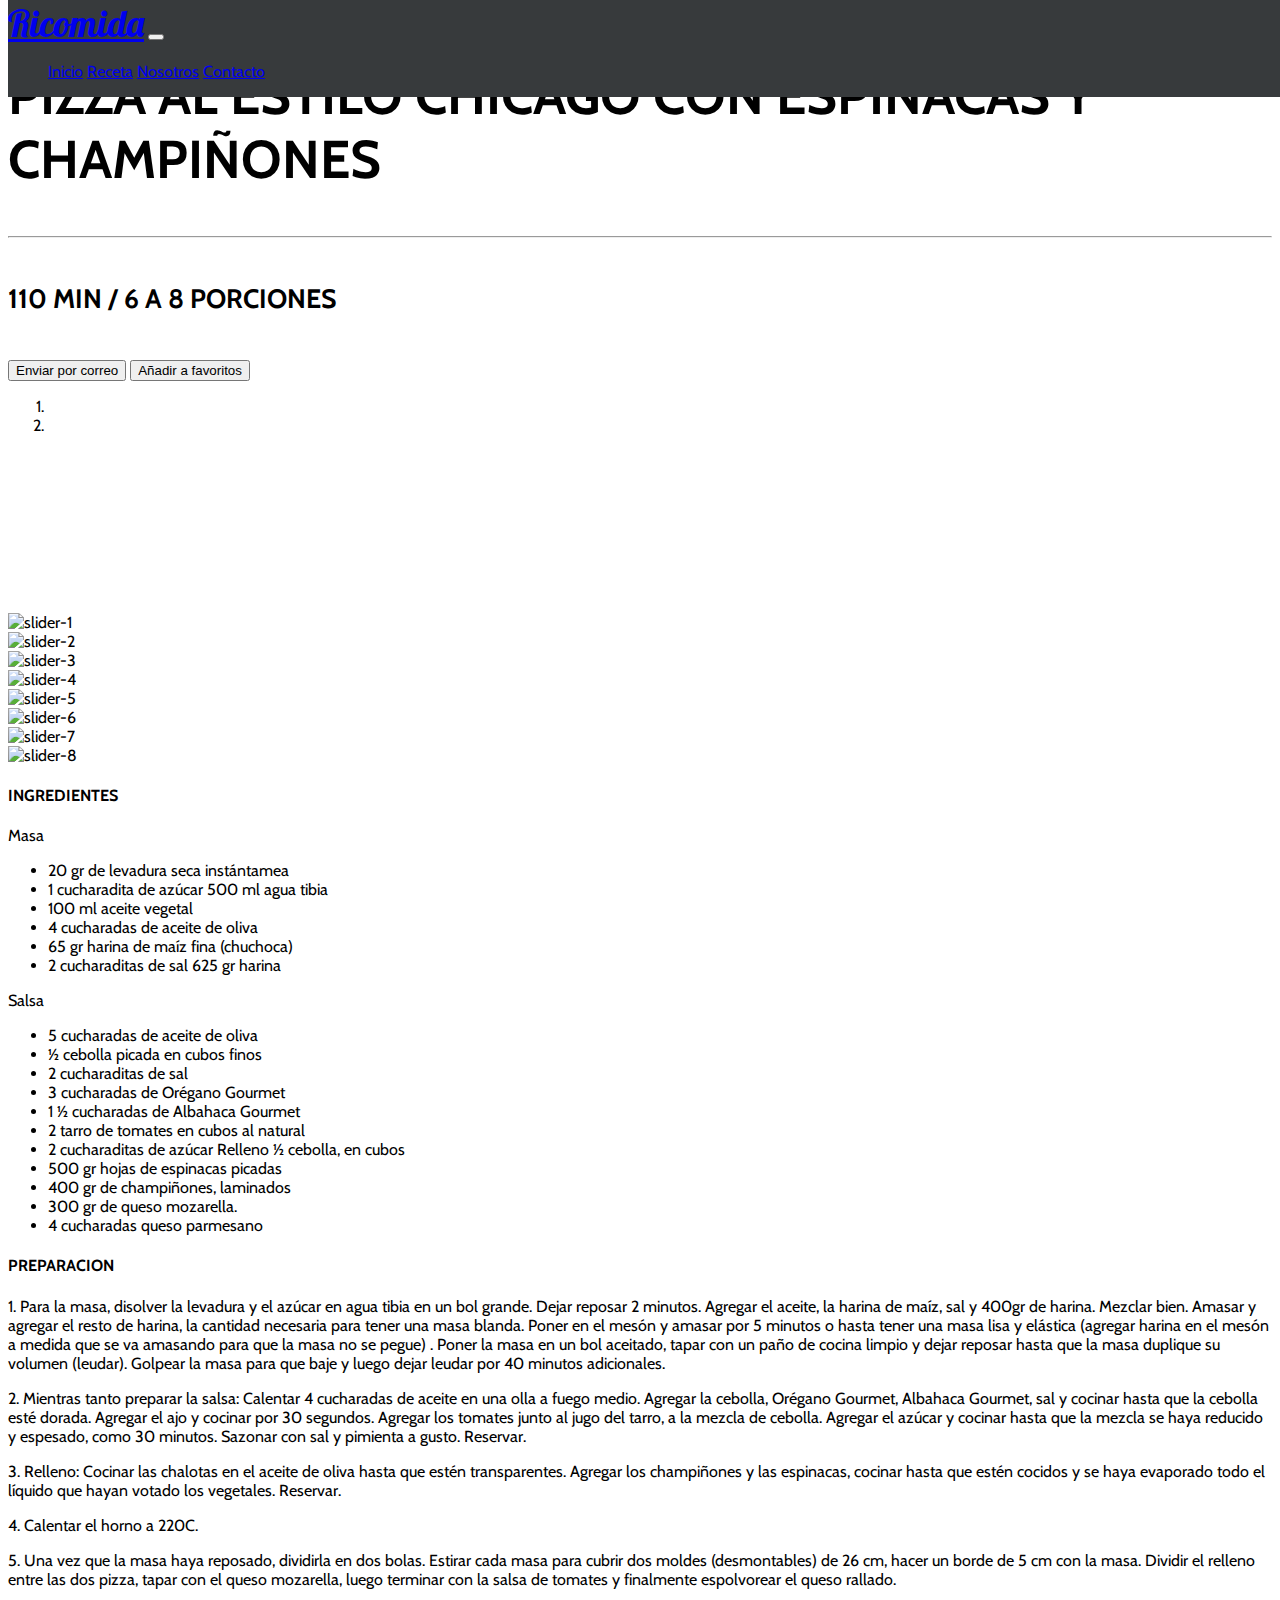
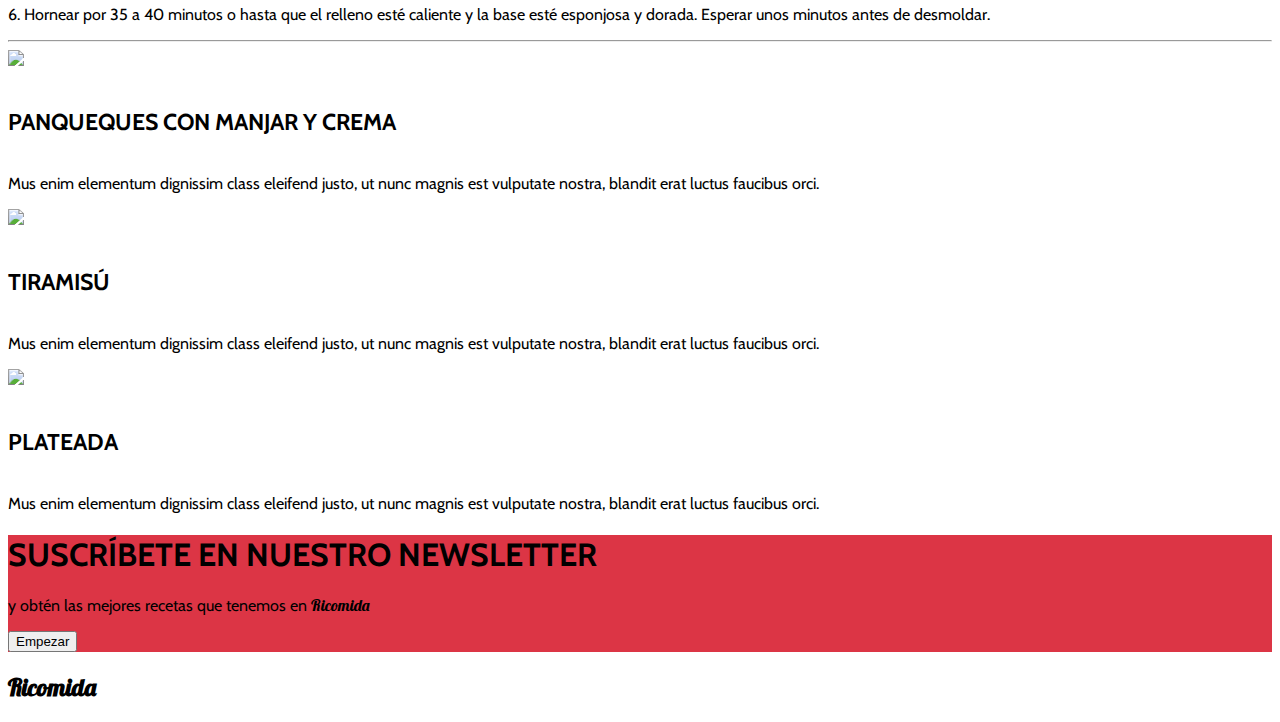
==== commit 225e2e1e: "Actualizacion 24042022 17:40" ====
--- a/Viajes/index.html
+++ b/Viajes/index.html
@@ -4,256 +4,200 @@
     <meta charset="UTF-8">
     <meta http-equiv="X-UA-Compatible" content="IE=edge">
     <meta name="viewport" content="width=device-width, initial-scale=1.0">
-
     <link rel="preconnect" href="https://fonts.googleapis.com">
-    <link rel="preconnect" href="https://fonts.gstatic.com" crossorigin>
-    <link href="https://fonts.googleapis.com/css2?family=Open+Sans:wght@300;400;600&family=Oswald:wght@200;400;600;700&display=swap" rel="stylesheet">
-
+    <link rel="preconnect" href="https://fonts.gstatic.com">
+    <link href="https://fonts.googleapis.com/css2?family=Cabin:wght@400;700&family=Lobster&display=swap" rel="stylesheet">
     <link href="https://cdn.jsdelivr.net/npm/bootstrap@5.0.2/dist/css/bootstrap.min.css" rel="stylesheet" integrity="sha384-EVSTQN3/azprG1Anm3QDgpJLIm9Nao0Yz1ztcQTwFspd3yD65VohhpuuCOmLASjC" crossorigin="anonymous">
-
-    <link rel="stylesheet" href="https://cdnjs.cloudflare.com/ajax/libs/font-awesome/5.15.4/css/all.min.css" integrity="sha512-1ycn6IcaQQ40/MKBW2W4Rhis/DbILU74C1vSrLJxCq57o941Ym01SwNsOMqvEBFlcgUa6xLiPY/NS5R+E6ztJQ==" crossorigin="anonymous" referrerpolicy="no-referrer" />
-
     <link rel="stylesheet" href="assents/css/estilo.css">
-
-    <title>Viajes Chile</title>
 </head>
 
-<body id="Inicio">
-
-    <nav class="navbar navbar-expand-lg navbar-dark">
+<body>
+    <nav class="navbar navbar-expand-lg navbar-dark db-darck text-white fixed-top">
         <div class="container">
-
-            <a class="navbar-brand" href="#"> <img src="assents/img/viajes.svg" top= "12px" left="119px" width="132px" height="53px" >Viajes Chile </a>
-
+            <a class="navbar-brand" href="#"><Ri:a>Ricomida</Ri:a></a>
             <button class="navbar-toggler" type="button" data-bs-toggle="collapse" data-bs-target="#navbarSupportedContent" aria-controls="navbarSupportedContent" aria-expanded="false" aria-label="Toggle navigation">
                 <span class="navbar-toggler-icon"></span>
             </button>
             <div class="collapse navbar-collapse" id="navbarSupportedContent">
-            <ul class="navbar-nav ms-auto mb-2 mb-lg-0">
-                <li class="nav-item">
-                    <a class="nav-link" href="#Inicio">Inicio</a>
-                  </li>
-                  <li class="nav-item">
-                    <a class="nav-link" href="#Quienes_Somos">¿Quienes somos?</a>
-                  </li>
-                    <li class="nav-item">
-                  <a class="nav-link" href="#Destacados">Destacados</a>
-                </li>
-                <li class="nav-item">
-                  <a class="nav-link" href="#Contacto">Contacto</a>
-                </li>
-            </ul>
+                    <ul class="navbar-nav ms-auto mb-2 mb-lg-0">
+                        <a class="nav-link active" href="#Inicio">Inicio</a>
+                        <a class="nav-link" href="#Receta">Receta</a>
+                        <a class="nav-link" href="#Nosotros">Nosotros</a>
+                        <a class="nav-link" href="#Contacto">Contacto</a>
+                    </ul>
             </div>
         </div>
     </nav>
   
-    <section Id="Carrusel">
-    <div id="carouselExampleControls" class="carousel slide" data-bs-ride="carousel">
-        <div class="carousel-inner">
-            <div class="carousel-item active">
-                <img src="assents/img/carousel1.jpg" class="d-block w-100" alt="...">
-            </div>
-            <div class="carousel-item">
-                <img src="assents/img/carousel2.jpg" class="d-block w-100" alt="...">
-            </div>
-            <div class="carousel-item">
-                <img src="assents/img/carousel3.jpg" class="d-block w-100" alt="...">
-            </div>
-        <button class="carousel-control-prev" type="button" data-bs-target="#carouselExampleControls" data-bs-slide="prev">
-          <span class="carousel-control-prev-icon" aria-hidden="true"></span>
-          <span class="visually-hidden">Previous</span>
-        </button>
-        <button class="carousel-control-next" type="button" data-bs-target="#carouselExampleControls" data-bs-slide="next">
-          <span class="carousel-control-next-icon" aria-hidden="true"></span>
-          <span class="visually-hidden">Next</span>
-        </button>
-      </div>
-    </section>
-
-<section id="Quienes_Somos" class="pt-5 container d-none d-sm-block text-white">
-
-    <div>
-        <h1 class="fw-bold text-center text-uppercase pt-5 mb-5 text-white">¿Quienes Somos?</h1>
-    </div>
-
-    <div class="row pt-3">
-
-        <div class="Icono-Boton col-4"> 
-            <div class="Iconos text-center">
-                <i class="fas fa-plane" ></i>
-            </div>
-            <p>
-                Lorem ipsum dolor sit amet consectetur, adipisicing elit. Exercitationem quo minima, praesentium officiis neque nam harum quae pariatur illum? Perferendis provident voluptate saepe recusandae nemo vitae quam nisi quaerat quae!
+    <main class="container">
+        <header class="header_class my-3 border-top border-dark mx-4 pt-5">  
+            <div class="row pt-5">
+                <div class="col-xs-12 col-lg-6"> 
+                    <img src="assents/img/principal.jpg" alt="pizza" class="img-fluid">
+                </div>
+
+                <div class="col-xs-12 col-lg-6 header_texto pt-5"> 
+                    <div>
+                        <h2 class="text-left font-weight-bold pizza">PIZZA AL ESTILO CHICAGO CON ESPINACAS Y CHAMPIÑONES</h2>
+                        <hr class="opacity-100 w-100 mx-auto">
+                    </div>
+                
+                    <div class="text-center boder-top border-dark">
+                        <h5 class="text-center my-4"> 110 MIN / 6 A 8 PORCIONES</h5>
+                        <div class="header_botones">
+                            <button id="correo" data-toggle="tooltip" class="btn d-inline-blanck header_boton" title="Presiona para enviar a tu correo">Enviar por correo </button>
+                            <button id="favorito" data-toggle="tooltip" class="btn header_boton p-3 mr-3 d-inline-blanck" title="Agrega esta receta a tus favoritos">Añadir a favoritos</button>
+                        </div>
+                    </div>
+                </div>
+            </div>
+        </header>
+
+        <section class="seccion_carrusel my-5 d-none d-md-block mx-4 border-dark border-bottom pb-5 tamano" >
+            <div id="myCarousel" class="carousel slide" data-ride="carousel">
+                <ol class="carousel-indicators">
+                    <li data-target="#myCarousel" data-slide-to="0" class="active"></li>
+                    <li data-target="#myCarousel" data-slide-to="1"></li>
+                </ol>
+                <div class="carousel-inner text-dark">
+                    <div class="carousel-item active">
+                        <div class="row">
+                            <div class="col-md-3 col-lg-3 col-xl-3"> 
+                                <img src="assents/img/slider-1.png" class="img-fluid" alt="slider-1">
+                            </div>
+                            <div class="col-md-3 col-lg-3 col-xl-3"> 
+                                <img src="assents/img/slider-2.png" class="img-fluid" alt="slider-2">
+                            </div>
+                            <div class="col-md-3 col-lg-3 col-xl-3"> 
+                                <img src="assents/img/slider-3.png" class="img-fluid" alt="slider-3">
+                            </div>
+                            <div class="col-md-3 col-lg-3 col-xl-3"> 
+                                <img src="assents/img/slider-4.png" class="img-fluid" alt="slider-4">
+                            </div>
+                        </div>
+                    </div>
+
+                    <div class="carousel-item text-dark">
+                        <div class="row">
+                            <div class="col-md-3 col-lg-3 col-xl-3"> 
+                                <img src="assents/img/slider-5.png" class="img-fluid" alt="slider-5">
+                            </div>
+                            <div class="col-md-3 col-lg-3 col-xl-3"> 
+                                <img src="assents/img/slider-6.png" class="img-fluid" alt="slider-6">
+                            </div>
+                            <div class="col-md-3 col-lg-3 col-xl-3"> 
+                                <img src="assents/img/slider-7.png" class="img-fluid" alt="slider-7">
+                            </div>
+                            <div class="col-md-3 col-lg-3 col-xl-3"> 
+                                <img src="assents/img/slider-8.png" class="img-fluid" alt="slider-8">
+                            </div>
+                        </div>
+                    </div>
+                </div>
+            </div>
+        </section>
+
+        <section class="selection_ingre_prepa">
+            <div class="row">
+                <div class="col-xs-12 col-lg-6 seccion_ingredientes">
+                    <h4 class="pt-5">INGREDIENTES</h4>
+                    <p class="py-4">Masa</p>
+                    <ul class="pl-0"> 
+                        <li>20 gr de levadura seca instántamea</li>
+                        <li>1 cucharadita de azúcar 500 ml agua tibia</li> 
+                        <li>100 ml aceite vegetal</li>
+                        <li>4 cucharadas de aceite de oliva</li>
+                        <li>65 gr harina de maíz fina (chuchoca)</li> 
+                        <li>2 cucharaditas de sal 625 gr harina</li>
+                    </ul>
+                        <p>Salsa</p>
+                        <ul class="pl-0 pt-2">                        
+                            <li>5 cucharadas de aceite de oliva</li>
+                            <li>½ cebolla picada en cubos finos</li> 
+                            <li>2 cucharaditas de sal</li>
+                            <li>3 cucharadas de Orégano Gourmet</li>
+                            <li>1 ½ cucharadas de Albahaca Gourmet</li>
+                            <li>2 tarro de tomates en cubos al natural</li>
+                            <li>2 cucharaditas de azúcar Relleno ½ cebolla, en cubos</li>
+                            <li>500 gr hojas de espinacas picadas</li>
+                            <li>400 gr de champiñones, laminados</li>
+                            <li>300 gr de queso mozarella.</li>
+                            <li>4 cucharadas queso parmesano</li>
+                        </ul>
+                    </div>
+                    <div class="col-xs-12 col-lg-6">
+                        <h4 class="py-4"> PREPARACION</h4>
+                        <P class="pt-2">1. Para la masa, disolver la levadura y el azúcar en agua tibia en un bol grande. Dejar reposar 2 minutos. Agregar el aceite, la harina de maíz, sal y 400gr de harina. Mezclar bien. Amasar y agregar el resto de harina, la cantidad necesaria para tener una masa blanda. Poner en el mesón y amasar por 5 minutos o hasta tener una masa lisa y elástica (agregar harina en el mesón a medida que se va amasando para que la masa no se pegue) . Poner la masa en un bol aceitado, tapar con un paño de cocina limpio y dejar reposar hasta que la masa duplique su volumen (leudar). Golpear la masa para que baje y luego dejar leudar por 40 minutos adicionales.</P>
+                        <P class="pt-2">2. Mientras tanto preparar la salsa: Calentar 4 cucharadas de aceite en una olla a fuego medio. Agregar la cebolla, Orégano Gourmet, Albahaca Gourmet, sal y cocinar hasta que la cebolla esté dorada. Agregar el ajo y cocinar por 30 segundos. Agregar los tomates junto al jugo del tarro, a la mezcla de cebolla. Agregar el azúcar y cocinar hasta que la mezcla se haya reducido y espesado, como 30 minutos. Sazonar con sal y pimienta a gusto. Reservar.</P>
+                        <P class="pt-2">3. Relleno: Cocinar las chalotas en el aceite de oliva hasta que estén transparentes. Agregar los champiñones y las espinacas, cocinar hasta que estén cocidos y se haya evaporado todo el líquido que hayan votado los vegetales. Reservar.</P>
+                        <P class="pt-2">4. Calentar el horno a 220C.</P>
+                        <P class="pt-2">5. Una vez que la masa haya reposado, dividirla en dos bolas. Estirar cada masa para cubrir dos moldes (desmontables) de 26 cm, hacer un borde de 5 cm con la masa. Dividir el relleno entre las dos pizza, tapar con el queso mozarella, luego terminar con la salsa de tomates y finalmente espolvorear el queso rallado.</P>
+                        <P class="pt-2">6. Hornear por 35 a 40 minutos o hasta que el relleno esté caliente y la base esté esponjosa y dorada. Esperar unos minutos antes de desmoldar.</P>
+                    </div>
+                </div>
+            </div>
+        </section>
+
+        <section>
+            <hr class="opacity-100 w-100 mx-auto">
+            <div class="container">
+                <div class="row">
+                    <div class="col-xs-12 col-md-6 col-lg-4 my-4">
+                        <div class="card border-0">
+                            <img src="assents/img/recipe-card-1.png" class="card-img-top">
+                            <div class="card-body">
+                                <h5 class="card-title">PANQUEQUES CON MANJAR Y CREMA</h5>
+                                <p class="card-text fw-light">
+                                    Mus enim elementum dignissim class eleifend justo, ut nunc magnis est vulputate nostra, blandit erat luctus faucibus orci.
+                                </p>
+                            </div>
+                        </div>
+                    </div>
+                    <div class="col-xs-12 col-md-6 col-lg-4 my-4">
+                        <div class="card border-0">
+                            <img src="assents/img/recipe-card-2.png" class="card-img-top">
+                            <div class="card-body">
+                                <h5 class="card-title">TIRAMISÚ</h5>
+                                <p class="card-text fw-light">
+                                    Mus enim elementum dignissim class eleifend justo, ut nunc magnis est vulputate nostra, blandit erat luctus faucibus orci.
+                                </p>
+                            </div>
+                        </div>
+                    </div>
+                    <div class="col-xs-12 col-md-6 col-lg-4 my-4">
+                        <div class="card border-0">
+                            <img src="assents/img/recipe-card-3.png" class="card-img-top">
+                            <div class="card-body">
+                                <h5 class="card-title">PLATEADA</h5>
+                                <p class="card-text">
+                                    Mus enim elementum dignissim class eleifend justo, ut nunc magnis est vulputate nostra, blandit erat luctus faucibus orci.
+                                </p>
+                            </div>
+                        </div>
+                    </div>
+                </div>
+            </div>
+        </section>
+
+        <section class="seccion_newlatter container-fluid db-danger text-center text-white py-4">
+            <h1 class="pt-3">SUSCRÍBETE EN NUESTRO NEWSLETTER</h1>
+            <p class="font-weight-lighter mx-4 pt-3">y obtén las mejores recetas que tenemos en
+                 <span style="font-family:Lobster;"> Ricomida</span>
             </p>
-
-            <p>
-                Lorem ipsum dolor sit amet consectetur, adipisicing elit. Exercitationem quo minima, praesentium officiis neque nam harum quae pariatur illum? Perferendis provident voluptate saepe recusandae nemo vitae quam nisi quaerat quae!
-            </p>
-            </div>
-
-        <div class="col-4"> 
-          <p>
-            Lorem ipsum dolor sit amet consectetur adipisicing elit. Culpa provident nam at reprehenderit doloremque blanditiis accusamus totam? Tempora numquam quo ad, soluta facere non repellat modi, quidem error, placeat perferendis.
-          </p>
-
-            <div class="Iconos text-center">
-                <i class="fas fa-mountain"></i>
-            </div>
-        </div>
-
-        <div class="col-4"> 
-            <div class="Iconos text-center">
-                <i class="fas fa-route"></i>
-            </div>
-            <p>
-              Lorem ipsum dolor sit amet consectetur adipisicing elit. Culpa provident nam at reprehenderit doloremque blanditiis accusamus totam? Tempora numquam quo ad, soluta facere non repellat modi, quidem error, placeat perferendis.
-            </p>
-          </div>
-  
-    </div>
-  </section>
-
-
-
-<section id="Destacados" class="py-5">
-    <div>
-        <h1 class="fw-bold text-center text-uppercase mt-2 mb-5 text-white">Destacados</h1>
-    </div>
-
-    <div class="container">
-        <div class="row">
-
-            <div class="col-12 col-sm-3 my-3">
-                <div class="card border-0" data-bs-toggle="modal" data-bs-target="#exampleModal">
-                  <img src="assents/img/card3.jpg" class="card-img-top">
-                  <div class="card-body">
-                      <h4 class="card-title">Norte</h4>
-                      <p class="card-text fw-light">
-                        Felis tincidunt vel risus lacus posuere dignissim habitasse sapien, scelerisque semper fusce turpis cubilia cursus a taciti, ligula in at sociis accumsan donec ridiculus.
-                      </p>
-                  </div>
-                </div>
-              </div>
-
-            <div class="col-12 col-sm-3 my-3">  
-                <div class="card border-0" data-bs-toggle="modal" data-bs-target="#exampleModal">
-                  <img src="assents/img/card2.jpg" class="card-img-top">
-                  <div class="card-body">
-                      <h4 class="card-title">Zona central</h4>
-                      <p class="card-text fw-light">
-                        Felis tincidunt vel risus lacus posuere dignissim habitasse sapien, scelerisque semper fusce turpis cubilia cursus a taciti, ligula in at sociis accumsan donec ridiculus.
-                      </p>
-                  </div>
-                </div>
-              </div>
-  
-              <div class="col-12 col-sm-3 my-3">
-                <div class="card border-0" data-bs-toggle="modal" data-bs-target="#exampleModal">
-                  <img src="assents/img/card4.jpg" class="card-img-top">
-                  <div class="card-body">
-                      <h4 class="card-title">Patagonia</h4>
-                      <p class="card-text fw-light">
-                        Felis tincidunt vel risus lacus posuere dignissim habitasse sapien, scelerisque semper fusce turpis cubilia cursus a taciti, ligula in at sociis accumsan donec ridiculus.
-                      </p>
-                  </div>
-                </div>
-              </div>
-  
-              <div class="col-12 col-sm-3 my-3">
-                <div class="card border-0" data-bs-toggle="modal" data-bs-target="#exampleModal">
-                  <img src="assents/img/card1.jpg" class="card-img-top">
-                  <div class="card-body">
-                      <h4 class="card-title">Sur extremo</h4>
-                      <p class="card-text fw-light">
-                        Felis tincidunt vel risus lacus posuere dignissim habitasse sapien, scelerisque semper fusce turpis cubilia cursus a taciti, ligula in at sociis accumsan donec ridiculus.
-                      </p>
-                  </div>
-                </div>
-              </div>
-
-            </div>
-    </div>
-</section>
-
-
-<section id="Contacto" class="container text-center py-5">
-    <div class="mb-5">
-        <h1 class="fw-bold text-uppercase text-white"> Contacto</h1>
-    </div>
-
-    <div class="input-group mb-3 fw-bold   mt-2 text-white">
-        <span class="input-group-text" >Nombre</span>
-        <input type="text" class="form-control" aria-label="Nombre" aria-describedby="basic-addon1">
-    </div>
-
-    <div class="input-group mb-3 fw-bold   mt-2 text-white">
-        <span class="input-group-text">Asunto</span>
-        <input type="text" class="form-control" aria-label="Asunto" aria-describedby="basic-addon1">
-    </div>
-
-    <div class="input-group mb-5">
-        <span class="input-group-text" with:100>Mensaje</span>
-        <textarea class="form-control" aria-label="With textarea"></textarea>
-    </div>
-
-
-    <div class="row">
-        <div class="col-1">
-            <input type="radio" class="btn-check" name="btnradio"  autocomplete="off" checked>
-            <label class="btn btn-outline-primary" for="btnradio1" data-toggle="tooltip" data-placement="top" title="Enviar correo">Enviar</label>
-        </div>
-    </div>
-
-
-</section>
-
-    <footer id="Footer" class="text-center text-white py-5">
-      <div class="container">
-        <div class="row">
-          <div class="col-12 col-sm-6">
-            <h1 class="fw-bold text-uppercase">viajes chile</h1>
-          </div>
-
-          <div class="col-12 col-sm-6">
-            <a href="#">
-            <i class="fab fa-github fa-2x mx-2"></i>
-            </a>
-            <a href="#">
-            <i class="fab fa-linkedin fa-2x mx-2"></i>
-            </a>
-            <a href="#">
-            <i class="fab fa-twitter-square fa-2x mx-2"></i>
-            </a>
-            <a href="#">
-            <i class="fab fa-facebook-f fa-2x mx-2"></i>
-            </a>
-          </div>
-      </div>
-    </footer>
-
-    <!-- Modal -->
-    <div class="modal fade" id="exampleModal" tabindex="-1" aria-labelledby="exampleModalLabel" aria-hidden="true">
-      <div class="modal-dialog">
-        <div class="modal-content">
-          <div class="modal-header">
-            <h5 class="modal-title" id="exampleModalLabel">Titulo del Modal</h5>
-          </div>
-          <div class="modal-body">
-            <p> Desafio Portafolio Latam</p>
-          </div>
-          <div class="modal-footer">
-            <button type="button" class="btn btn-secondary" data-bs-dismiss="modal">Close</button>
-          </div>
-        </div>
-      </div>
-    </div>
-
+            <button type="button" class="btn btn-outline-light col-md-3">Empezar</button>
+         </section>
+
+        <footer class="bg-dark p-3">
+            <h2 class="text-white text-center">Ricomida</h2>
+        </footer>
+
+    </main>
+
+    <script src="https://code.jquery.com/jquery-3.6.0.js" integrity="sha256-H+K7U5CnXl1h5ywQfKtSj8PCmoN9aaq30gDh27Xc0jk=" crossorigin="anonymous"></script>
     <script src="https://cdn.jsdelivr.net/npm/bootstrap@5.0.2/dist/js/bootstrap.bundle.min.js" integrity="sha384-MrcW6ZMFYlzcLA8Nl+NtUVF0sA7MsXsP1UyJoMp4YLEuNSfAP+JcXn/tWtIaxVXM" crossorigin="anonymous"></script>
-    <script src="https://code.jquery.com/jquery-3.6.0.js" integrity="sha256-H+K7U5CnXl1h5ywQfKtSj8PCmoN9aaq30gDh27Xc0jk=" crossorigin="anonymous"></script>
-
-    <script src="https://code.jquery.com/jquery-3.6.0.js" integrity="sha256-H+K7U5CnXl1h5ywQfKtSj8PCmoN9aaq30gDh27Xc0jk=" crossorigin="anonymous"></script>
-   
-    <script src="assents/js/script.js"></script>
-
-  </body>
+    <link  rel="stylesheet" href="assents/js/script.js">
+    <script 
+        src='assents/js/script.js' > 
+    </script>
+</body>
 </html>--- a/Viajes/assents/css/estilo.css
+++ b/Viajes/assents/css/estilo.css
@@ -1,63 +1,81 @@
-html{
-    scroll-behavior: auto !important;
+*{
+    margin:=0;
+    padding:=0;
+    border:=0;
 }
 
 body{
-    background-color: black !important;
+    font-family: Cabin;
+    font-weight: 400;
+    margin-top: 0;
 }
 
 
-/* Navbar  */
 
 .navbar{ 
- /*   background-color: #06cdff;  */
-    background-color: transparent;
-    position:fixed;
-    width: 100vw;
-    z-index: 1;
+    background-color: #373A3C;
+    position: fixed;
+    width :100vw;
     }
 
 .navbar-brand{
-    background-color: transparent;
-   
-}
-
-/*Footer */
-
-#Footer{
-    background-color: #06cdff;
-}
-
-#Footer a{
-    color: white;
-    text-decoration: none;
-}    
-
-
-#Footer div:last-child h1:first-child{
-    font-family: "Oswlad";
-    font-weight: bold;
+    font-family: "Lobster";
+    font-size: 37px;
+    font-weight: 400;
 }
 
 
-.Iconos{
-    background-color: #06cdff !important;    
+.carousel-indicators img {
+    width: 100%;
+    max-height: 460px;
+}
+
+.carousel-indicators{
+ height: 200px;
+}
+
+h5.card-title{
+    font-family:"Cabin";
+    font-weight: 700;
+    font-size:  23px;pt;
+}
+
+h2.pizza{
+    font-family:"Cabin";
+    font-weight: 700;
+    font-size:  40pt;
+}
+
+h5{
+    font-family:"Cabin";
+    font-weight: 700;
+    font-size:  20pt;
+}
+
+btn{
+    font-family:"Cabin";
+    font-weight: 400;
+    font-size:  16pt;
+    border-color: #DDDDDD;
+    mask-border-width: 4pt;
+}
+
+seccion_ingredientes{
+    font-family:"Cabin";
+    font-weight: 400;
+    font-size:  20pt;
 }
 
 
-.card-img-top {
-    width: 100%;
-    height: 15vw;
-    object-fit: cover;
+footer{
+    font-family:"Lobster";
 }
 
 
-/*
-#Destacados img{
-    display: grid;
-    gap:1 rem;
-    grid-auto-rows: 22 rem;
-    grid-template-columns: repeat(auto-fill, minmax(min(100%,25rem ),1fr));
+.seccion_newlatter{
+    background-color: #DC3545;
 }
 
-*/+
+
+}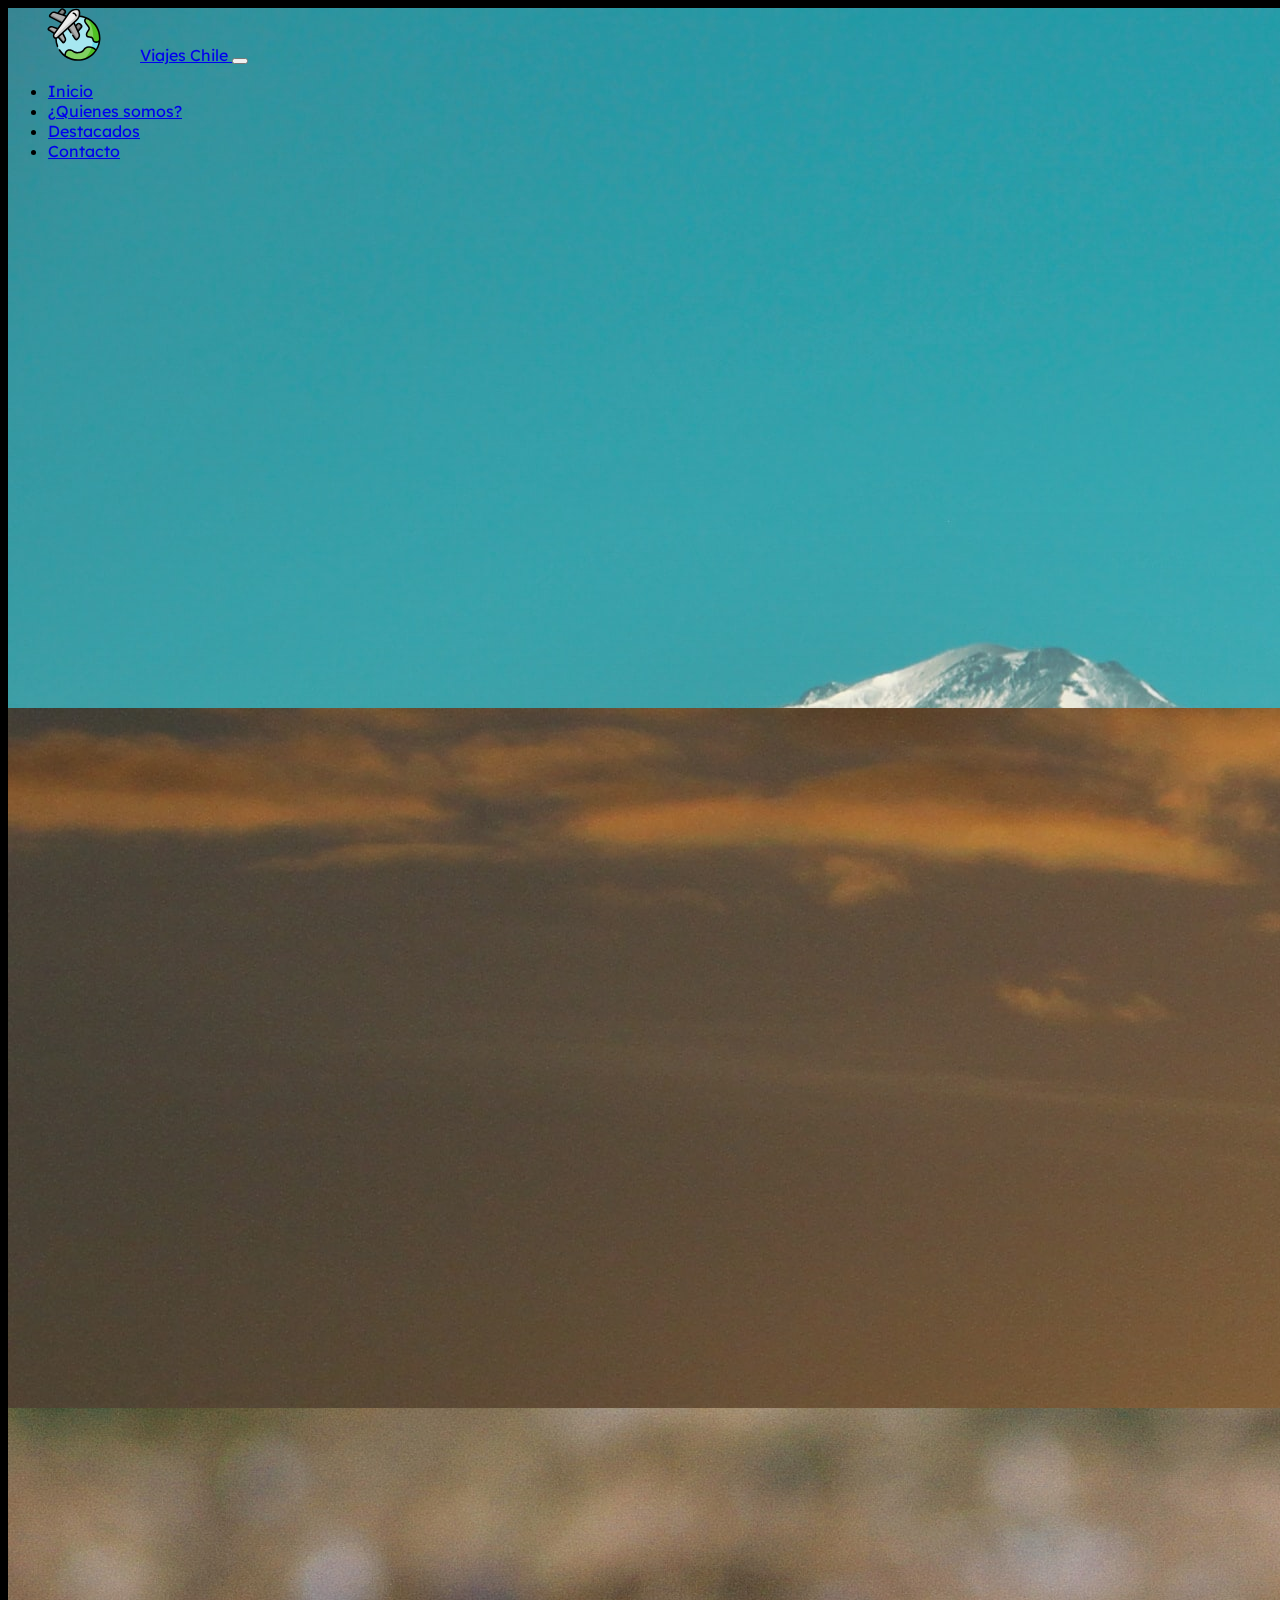
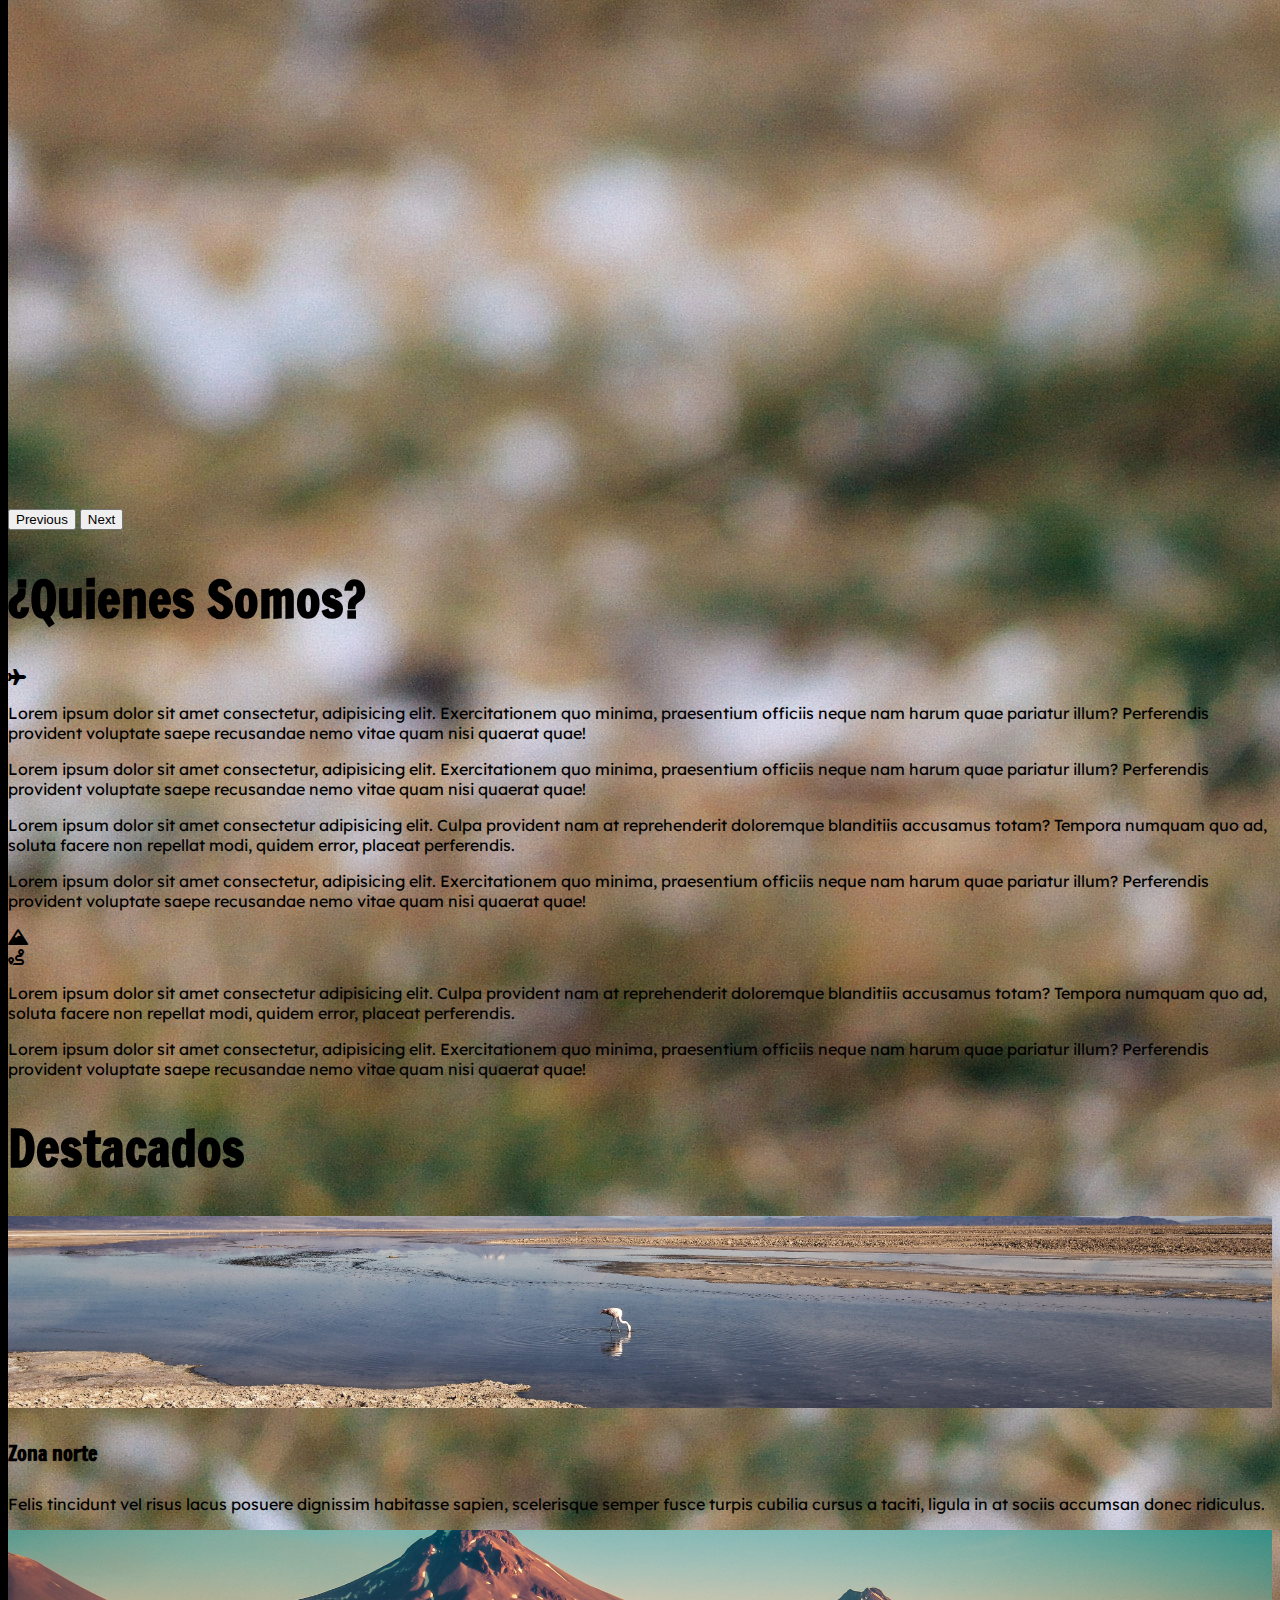
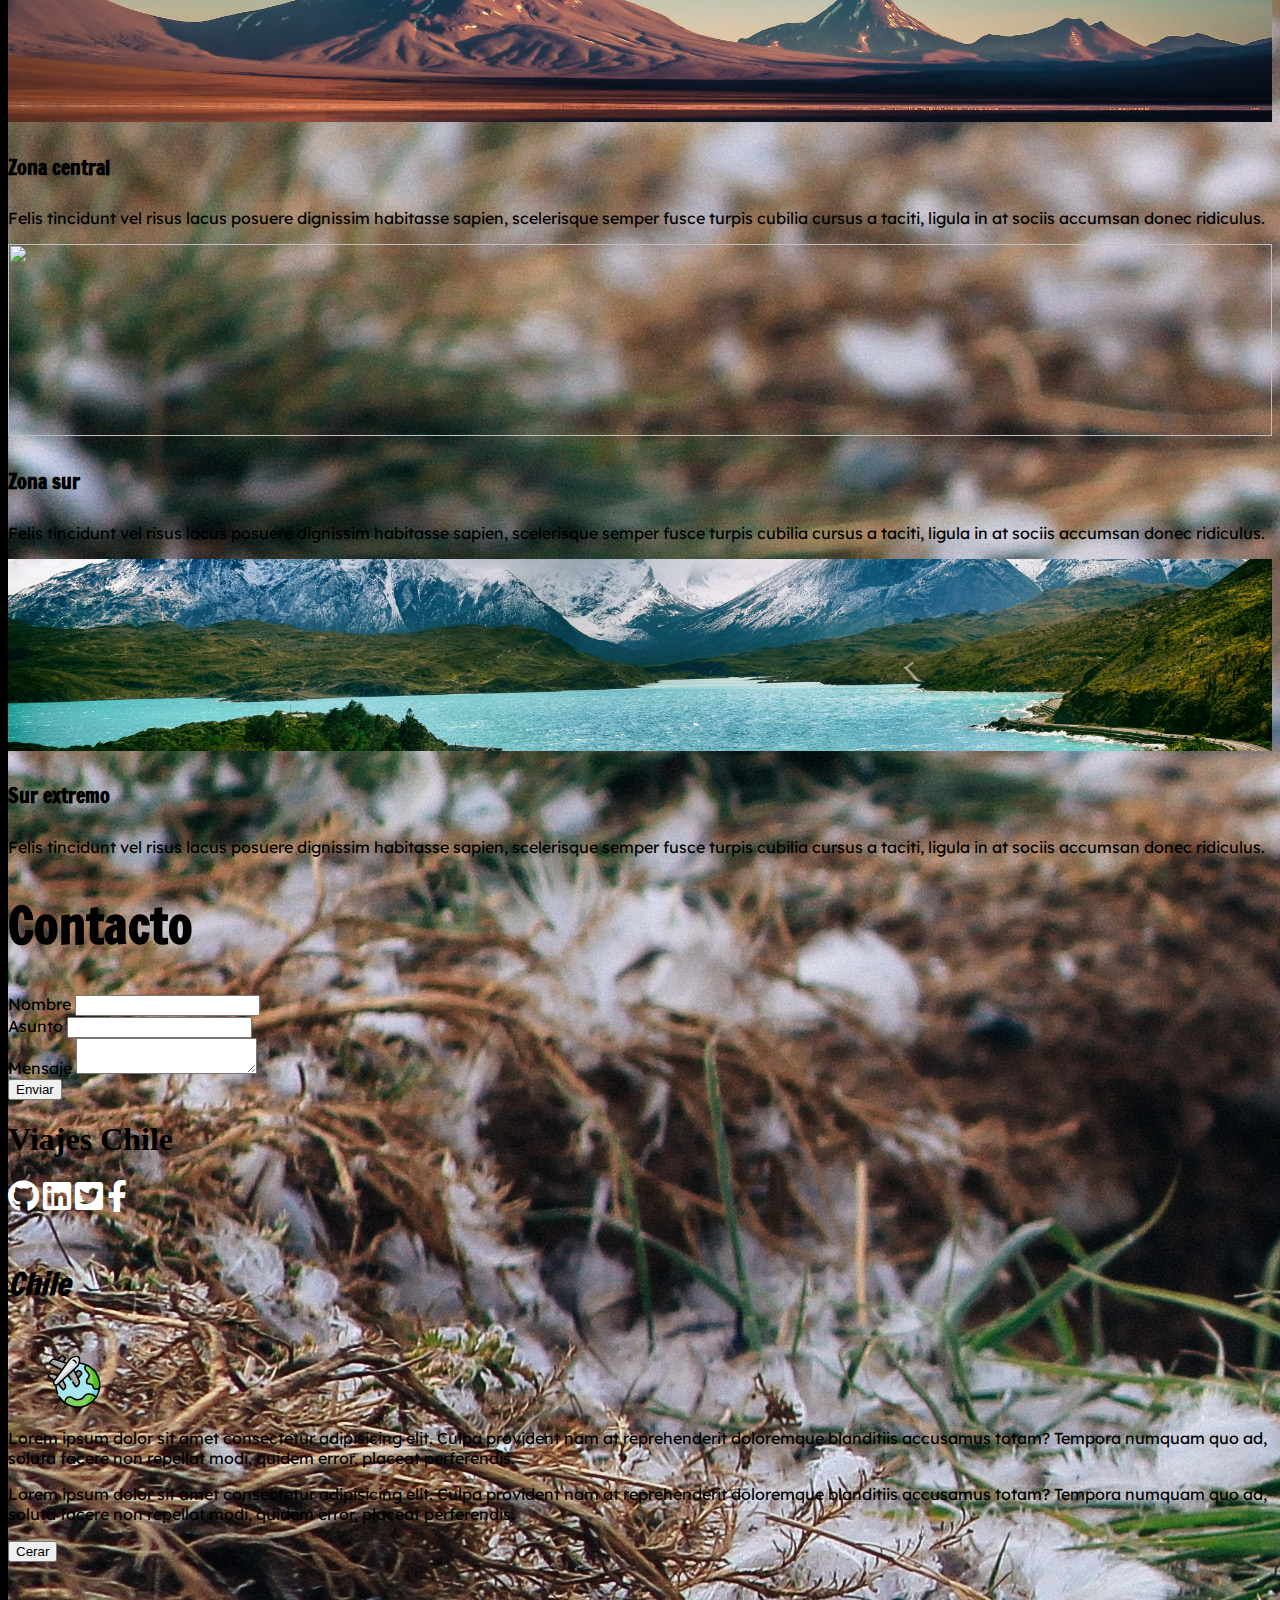
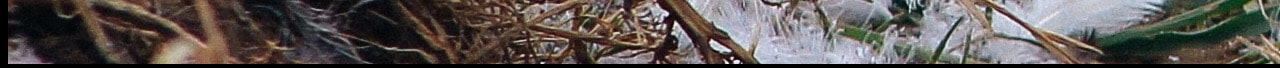
==== commit 4fc21ce7: "Actualizacion 24042022 18:33" ====
--- a/Viajes/index.html
+++ b/Viajes/index.html
@@ -4,200 +4,265 @@
     <meta charset="UTF-8">
     <meta http-equiv="X-UA-Compatible" content="IE=edge">
     <meta name="viewport" content="width=device-width, initial-scale=1.0">
+
     <link rel="preconnect" href="https://fonts.googleapis.com">
-    <link rel="preconnect" href="https://fonts.gstatic.com">
-    <link href="https://fonts.googleapis.com/css2?family=Cabin:wght@400;700&family=Lobster&display=swap" rel="stylesheet">
-    <link href="https://cdn.jsdelivr.net/npm/bootstrap@5.0.2/dist/css/bootstrap.min.css" rel="stylesheet" integrity="sha384-EVSTQN3/azprG1Anm3QDgpJLIm9Nao0Yz1ztcQTwFspd3yD65VohhpuuCOmLASjC" crossorigin="anonymous">
+    <link rel="preconnect" href="https://fonts.gstatic.com" crossorigin>
+    <link href="https://fonts.googleapis.com/css2?family=Francois+One&family=Lexend+Deca:wght@300&display=swap" rel="stylesheet">    <link href="https://cdn.jsdelivr.net/npm/bootstrap@5.0.2/dist/css/bootstrap.min.css" rel="stylesheet" integrity="sha384-EVSTQN3/azprG1Anm3QDgpJLIm9Nao0Yz1ztcQTwFspd3yD65VohhpuuCOmLASjC" crossorigin="anonymous">
+
+    <link rel="stylesheet" href="https://cdnjs.cloudflare.com/ajax/libs/font-awesome/5.15.4/css/all.min.css" integrity="sha512-1ycn6IcaQQ40/MKBW2W4Rhis/DbILU74C1vSrLJxCq57o941Ym01SwNsOMqvEBFlcgUa6xLiPY/NS5R+E6ztJQ==" crossorigin="anonymous" referrerpolicy="no-referrer" />
+
     <link rel="stylesheet" href="assents/css/estilo.css">
+
+    <title>Viajes Chile</title>
 </head>
 
-<body>
-    <nav class="navbar navbar-expand-lg navbar-dark db-darck text-white fixed-top">
+<body id="Inicio">
+
+    
+    <nav class="navbar navbar-expand-lg navbar-dark">
         <div class="container">
-            <a class="navbar-brand" href="#"><Ri:a>Ricomida</Ri:a></a>
+            <a class="navbar-brand" href="#"> <img src="assents/img/viajes.svg" top= "12px" left="119px" width="132px" height="53px" >Viajes Chile </a>
+
             <button class="navbar-toggler" type="button" data-bs-toggle="collapse" data-bs-target="#navbarSupportedContent" aria-controls="navbarSupportedContent" aria-expanded="false" aria-label="Toggle navigation">
                 <span class="navbar-toggler-icon"></span>
             </button>
             <div class="collapse navbar-collapse" id="navbarSupportedContent">
-                    <ul class="navbar-nav ms-auto mb-2 mb-lg-0">
-                        <a class="nav-link active" href="#Inicio">Inicio</a>
-                        <a class="nav-link" href="#Receta">Receta</a>
-                        <a class="nav-link" href="#Nosotros">Nosotros</a>
+                <ul class="navbar-nav ms-auto mb-2 mb-lg-0">
+                    <li class="nav-item">
+                        <a class="nav-link" href="#Inicio">Inicio</a>
+                    </li>
+                    <li class="nav-item">
+                        <a class="nav-link" href="#Quienes_Somos">¿Quienes somos?</a>
+                    </li>
+                    <li class="nav-item">
+                        <a class="nav-link" href="#Destacados">Destacados</a>
+                    </li>
+                    <li class="nav-item">
                         <a class="nav-link" href="#Contacto">Contacto</a>
-                    </ul>
+                    </li>
+                </ul>
             </div>
         </div>
     </nav>
   
-    <main class="container">
-        <header class="header_class my-3 border-top border-dark mx-4 pt-5">  
-            <div class="row pt-5">
-                <div class="col-xs-12 col-lg-6"> 
-                    <img src="assents/img/principal.jpg" alt="pizza" class="img-fluid">
-                </div>
-
-                <div class="col-xs-12 col-lg-6 header_texto pt-5"> 
-                    <div>
-                        <h2 class="text-left font-weight-bold pizza">PIZZA AL ESTILO CHICAGO CON ESPINACAS Y CHAMPIÑONES</h2>
-                        <hr class="opacity-100 w-100 mx-auto">
-                    </div>
-                
-                    <div class="text-center boder-top border-dark">
-                        <h5 class="text-center my-4"> 110 MIN / 6 A 8 PORCIONES</h5>
-                        <div class="header_botones">
-                            <button id="correo" data-toggle="tooltip" class="btn d-inline-blanck header_boton" title="Presiona para enviar a tu correo">Enviar por correo </button>
-                            <button id="favorito" data-toggle="tooltip" class="btn header_boton p-3 mr-3 d-inline-blanck" title="Agrega esta receta a tus favoritos">Añadir a favoritos</button>
-                        </div>
-                    </div>
-                </div>
-            </div>
-        </header>
-
-        <section class="seccion_carrusel my-5 d-none d-md-block mx-4 border-dark border-bottom pb-5 tamano" >
-            <div id="myCarousel" class="carousel slide" data-ride="carousel">
-                <ol class="carousel-indicators">
-                    <li data-target="#myCarousel" data-slide-to="0" class="active"></li>
-                    <li data-target="#myCarousel" data-slide-to="1"></li>
-                </ol>
-                <div class="carousel-inner text-dark">
-                    <div class="carousel-item active">
-                        <div class="row">
-                            <div class="col-md-3 col-lg-3 col-xl-3"> 
-                                <img src="assents/img/slider-1.png" class="img-fluid" alt="slider-1">
-                            </div>
-                            <div class="col-md-3 col-lg-3 col-xl-3"> 
-                                <img src="assents/img/slider-2.png" class="img-fluid" alt="slider-2">
-                            </div>
-                            <div class="col-md-3 col-lg-3 col-xl-3"> 
-                                <img src="assents/img/slider-3.png" class="img-fluid" alt="slider-3">
-                            </div>
-                            <div class="col-md-3 col-lg-3 col-xl-3"> 
-                                <img src="assents/img/slider-4.png" class="img-fluid" alt="slider-4">
-                            </div>
-                        </div>
-                    </div>
-
-                    <div class="carousel-item text-dark">
-                        <div class="row">
-                            <div class="col-md-3 col-lg-3 col-xl-3"> 
-                                <img src="assents/img/slider-5.png" class="img-fluid" alt="slider-5">
-                            </div>
-                            <div class="col-md-3 col-lg-3 col-xl-3"> 
-                                <img src="assents/img/slider-6.png" class="img-fluid" alt="slider-6">
-                            </div>
-                            <div class="col-md-3 col-lg-3 col-xl-3"> 
-                                <img src="assents/img/slider-7.png" class="img-fluid" alt="slider-7">
-                            </div>
-                            <div class="col-md-3 col-lg-3 col-xl-3"> 
-                                <img src="assents/img/slider-8.png" class="img-fluid" alt="slider-8">
-                            </div>
-                        </div>
-                    </div>
-                </div>
-            </div>
-        </section>
-
-        <section class="selection_ingre_prepa">
+    <section Id="Carrusel">
+        <div id="carouselExampleControls" class="carousel slide w-100 img-fluid" data-bs-ride="carousel">
+            <div class="carousel-inner">
+                <div class="carousel-item active">
+                    <img src="assents/img/carousel1.jpg" class="d-block w-100" alt="...">
+                </div>
+                <div class="carousel-item">
+                    <img src="assents/img/carousel2.jpg" class="d-block w-100" alt="...">
+                </div>
+                <div class="carousel-item">
+                    <img src="assents/img/carousel3.jpg" class="d-block w-100" alt="...">
+                </div>
+
+                <button class="carousel-control-prev" type="button" data-bs-target="#carouselExampleControls" data-bs-slide="prev">
+                    <span class="carousel-control-prev-icon" aria-hidden="true"></span>
+                    <span class="visually-hidden">Previous</span>
+                </button>
+                <button class="carousel-control-next" type="button" data-bs-target="#carouselExampleControls" data-bs-slide="next">
+                    <span class="carousel-control-next-icon" aria-hidden="true"></span>
+                    <span class="visually-hidden">Next</span>
+                </button>
+            </div>
+        </div>
+    </section>
+
+    <section id="Quienes_Somos" class="pt-5 mb-5 container d-none d-sm-block text-white">
+
+        <div>
+            <h1 class="fw-bold text-center text-uppercase pt-5 mb-5 text-white Letra_Titulo">¿Quienes Somos?</h1>
+        </div>
+
+        <div class="row pt-3">
+            <div class="Icono-Boton col-4 d-none d-sm-block"> 
+                <div class="Iconos text-center">
+                    <i class="fas fa-plane" ></i>
+                </div>
+                <p>
+                    Lorem ipsum dolor sit amet consectetur, adipisicing elit. Exercitationem quo minima, praesentium officiis neque nam harum quae pariatur illum? Perferendis provident voluptate saepe recusandae nemo vitae quam nisi quaerat quae!
+                </p>
+                <p>
+                    Lorem ipsum dolor sit amet consectetur, adipisicing elit. Exercitationem quo minima, praesentium officiis neque nam harum quae pariatur illum? Perferendis provident voluptate saepe recusandae nemo vitae quam nisi quaerat quae!
+                </p>
+            </div>
+
+            <div class="col-4"> 
+                <p>
+                    Lorem ipsum dolor sit amet consectetur adipisicing elit. Culpa provident nam at reprehenderit doloremque blanditiis accusamus totam? Tempora numquam quo ad, soluta facere non repellat modi, quidem error, placeat perferendis.
+                </p>
+                <p>
+                    Lorem ipsum dolor sit amet consectetur, adipisicing elit. Exercitationem quo minima, praesentium officiis neque nam harum quae pariatur illum? Perferendis provident voluptate saepe recusandae nemo vitae quam nisi quaerat quae!
+                </p>
+
+                <div class="Iconos text-center">
+                    <i class="fas fa-mountain"></i>
+                </div>
+            </div>
+
+            <div class="col-4"> 
+                <div class="Iconos text-center">
+                    <i class="fas fa-route"></i>
+                </div>
+                <p>
+                    Lorem ipsum dolor sit amet consectetur adipisicing elit. Culpa provident nam at reprehenderit doloremque blanditiis accusamus totam? Tempora numquam quo ad, soluta facere non repellat modi, quidem error, placeat perferendis.
+                </p>
+
+                <p>
+                    Lorem ipsum dolor sit amet consectetur, adipisicing elit. Exercitationem quo minima, praesentium officiis neque nam harum quae pariatur illum? Perferendis provident voluptate saepe recusandae nemo vitae quam nisi quaerat quae!
+                </p>
+            </div>
+    
+        </div>
+    </section>
+
+    <section id="Destacados" class="pt-2 ">
+        <div>
+            <h1 class="fw-bold text-center text-uppercase mt-2 mb-5 text-white Letra_Titulo">Destacados</h1>
+        </div>
+
+        <div class="container">
             <div class="row">
-                <div class="col-xs-12 col-lg-6 seccion_ingredientes">
-                    <h4 class="pt-5">INGREDIENTES</h4>
-                    <p class="py-4">Masa</p>
-                    <ul class="pl-0"> 
-                        <li>20 gr de levadura seca instántamea</li>
-                        <li>1 cucharadita de azúcar 500 ml agua tibia</li> 
-                        <li>100 ml aceite vegetal</li>
-                        <li>4 cucharadas de aceite de oliva</li>
-                        <li>65 gr harina de maíz fina (chuchoca)</li> 
-                        <li>2 cucharaditas de sal 625 gr harina</li>
-                    </ul>
-                        <p>Salsa</p>
-                        <ul class="pl-0 pt-2">                        
-                            <li>5 cucharadas de aceite de oliva</li>
-                            <li>½ cebolla picada en cubos finos</li> 
-                            <li>2 cucharaditas de sal</li>
-                            <li>3 cucharadas de Orégano Gourmet</li>
-                            <li>1 ½ cucharadas de Albahaca Gourmet</li>
-                            <li>2 tarro de tomates en cubos al natural</li>
-                            <li>2 cucharaditas de azúcar Relleno ½ cebolla, en cubos</li>
-                            <li>500 gr hojas de espinacas picadas</li>
-                            <li>400 gr de champiñones, laminados</li>
-                            <li>300 gr de queso mozarella.</li>
-                            <li>4 cucharadas queso parmesano</li>
-                        </ul>
-                    </div>
-                    <div class="col-xs-12 col-lg-6">
-                        <h4 class="py-4"> PREPARACION</h4>
-                        <P class="pt-2">1. Para la masa, disolver la levadura y el azúcar en agua tibia en un bol grande. Dejar reposar 2 minutos. Agregar el aceite, la harina de maíz, sal y 400gr de harina. Mezclar bien. Amasar y agregar el resto de harina, la cantidad necesaria para tener una masa blanda. Poner en el mesón y amasar por 5 minutos o hasta tener una masa lisa y elástica (agregar harina en el mesón a medida que se va amasando para que la masa no se pegue) . Poner la masa en un bol aceitado, tapar con un paño de cocina limpio y dejar reposar hasta que la masa duplique su volumen (leudar). Golpear la masa para que baje y luego dejar leudar por 40 minutos adicionales.</P>
-                        <P class="pt-2">2. Mientras tanto preparar la salsa: Calentar 4 cucharadas de aceite en una olla a fuego medio. Agregar la cebolla, Orégano Gourmet, Albahaca Gourmet, sal y cocinar hasta que la cebolla esté dorada. Agregar el ajo y cocinar por 30 segundos. Agregar los tomates junto al jugo del tarro, a la mezcla de cebolla. Agregar el azúcar y cocinar hasta que la mezcla se haya reducido y espesado, como 30 minutos. Sazonar con sal y pimienta a gusto. Reservar.</P>
-                        <P class="pt-2">3. Relleno: Cocinar las chalotas en el aceite de oliva hasta que estén transparentes. Agregar los champiñones y las espinacas, cocinar hasta que estén cocidos y se haya evaporado todo el líquido que hayan votado los vegetales. Reservar.</P>
-                        <P class="pt-2">4. Calentar el horno a 220C.</P>
-                        <P class="pt-2">5. Una vez que la masa haya reposado, dividirla en dos bolas. Estirar cada masa para cubrir dos moldes (desmontables) de 26 cm, hacer un borde de 5 cm con la masa. Dividir el relleno entre las dos pizza, tapar con el queso mozarella, luego terminar con la salsa de tomates y finalmente espolvorear el queso rallado.</P>
-                        <P class="pt-2">6. Hornear por 35 a 40 minutos o hasta que el relleno esté caliente y la base esté esponjosa y dorada. Esperar unos minutos antes de desmoldar.</P>
-                    </div>
-                </div>
-            </div>
-        </section>
-
-        <section>
-            <hr class="opacity-100 w-100 mx-auto">
-            <div class="container">
-                <div class="row">
-                    <div class="col-xs-12 col-md-6 col-lg-4 my-4">
-                        <div class="card border-0">
-                            <img src="assents/img/recipe-card-1.png" class="card-img-top">
-                            <div class="card-body">
-                                <h5 class="card-title">PANQUEQUES CON MANJAR Y CREMA</h5>
-                                <p class="card-text fw-light">
-                                    Mus enim elementum dignissim class eleifend justo, ut nunc magnis est vulputate nostra, blandit erat luctus faucibus orci.
-                                </p>
-                            </div>
-                        </div>
-                    </div>
-                    <div class="col-xs-12 col-md-6 col-lg-4 my-4">
-                        <div class="card border-0">
-                            <img src="assents/img/recipe-card-2.png" class="card-img-top">
-                            <div class="card-body">
-                                <h5 class="card-title">TIRAMISÚ</h5>
-                                <p class="card-text fw-light">
-                                    Mus enim elementum dignissim class eleifend justo, ut nunc magnis est vulputate nostra, blandit erat luctus faucibus orci.
-                                </p>
-                            </div>
-                        </div>
-                    </div>
-                    <div class="col-xs-12 col-md-6 col-lg-4 my-4">
-                        <div class="card border-0">
-                            <img src="assents/img/recipe-card-3.png" class="card-img-top">
-                            <div class="card-body">
-                                <h5 class="card-title">PLATEADA</h5>
-                                <p class="card-text">
-                                    Mus enim elementum dignissim class eleifend justo, ut nunc magnis est vulputate nostra, blandit erat luctus faucibus orci.
-                                </p>
-                            </div>
-                        </div>
-                    </div>
-                </div>
-            </div>
-        </section>
-
-        <section class="seccion_newlatter container-fluid db-danger text-center text-white py-4">
-            <h1 class="pt-3">SUSCRÍBETE EN NUESTRO NEWSLETTER</h1>
-            <p class="font-weight-lighter mx-4 pt-3">y obtén las mejores recetas que tenemos en
-                 <span style="font-family:Lobster;"> Ricomida</span>
-            </p>
-            <button type="button" class="btn btn-outline-light col-md-3">Empezar</button>
-         </section>
-
-        <footer class="bg-dark p-3">
-            <h2 class="text-white text-center">Ricomida</h2>
-        </footer>
-
-    </main>
-
+                <div class="col-12 col-sm-3 my-3">
+                    <div class="card border-0" data-bs-toggle="modal" data-bs-target="#exampleModal">
+                        <img src="assents/img/card3.jpg" class="card-img-top">
+                        <div class="card-body">
+                            <h4 class="card-title Letra_Titulo_Car">Zona norte</h4>
+                            <p class="card-text fw-light">
+                                Felis tincidunt vel risus lacus posuere dignissim habitasse sapien, scelerisque semper fusce turpis cubilia cursus a taciti, ligula in at sociis accumsan donec ridiculus.
+                            </p>
+                        </div>
+                    </div>
+                </div>
+
+                <div class="col-12 col-sm-3 my-3">  
+                    <div class="card border-0" data-bs-toggle="modal" data-bs-target="#exampleModal">
+                        <img src="assents/img/card2.jpg" class="card-img-top">
+                        <div class="card-body">
+                            <h4 class="card-title Letra_Titulo_Car">Zona central</h4>
+                            <p class="card-text fw-light">
+                                Felis tincidunt vel risus lacus posuere dignissim habitasse sapien, scelerisque semper fusce turpis cubilia cursus a taciti, ligula in at sociis accumsan donec ridiculus.
+                            </p>
+                        </div>
+                    </div>
+                </div>
+    
+                <div class="col-12 col-sm-3 my-3">
+                    <div class="card border-0" data-bs-toggle="modal" data-bs-target="#exampleModal">
+                        <img src="assents/img/card4.jpg" class="card-img-top">
+                        <div class="card-body">
+                            <h4 class="card-title Letra_Titulo_Car">Zona sur</h4>
+                            <p class="card-text fw-light">
+                                Felis tincidunt vel risus lacus posuere dignissim habitasse sapien, scelerisque semper fusce turpis cubilia cursus a taciti, ligula in at sociis accumsan donec ridiculus.
+                            </p>
+                        </div>
+                    </div>
+                </div>
+    
+                <div class="col-12 col-sm-3 my-3">
+                    <div class="card border-0" data-bs-toggle="modal" data-bs-target="#exampleModal">
+                        <img src="assents/img/card1.jpg" class="card-img-top">
+                        <div class="card-body">
+                            <h4 class="card-title Letra_Titulo_Car">Sur extremo</h4>
+                            <p class="card-text fw-light">
+                                Felis tincidunt vel risus lacus posuere dignissim habitasse sapien, scelerisque semper fusce turpis cubilia cursus a taciti, ligula in at sociis accumsan donec ridiculus.
+                            </p>
+                        </div>
+                    </div>
+                </div>
+
+            </div>
+        </div>
+    </section>
+
+
+    <section id="Contacto" class="container text-center py-5">
+        <div class="mb-5">
+            <h1 class="fw-bold text-uppercase text-white Letra_Titulo"> Contacto</h1>
+        </div>
+
+        <div class="input-group mb-3 fw-bold   mt-2 text-white">
+            <span class="input-group-text" >Nombre</span>
+            <input type="text" class="form-control" aria-label="Nombre" aria-describedby="basic-addon1">
+        </div>
+
+        <div class="input-group mb-3 fw-bold   mt-2 text-white">
+            <span class="input-group-text">Asunto</span>
+            <input type="text" class="form-control" aria-label="Asunto" aria-describedby="basic-addon1">
+        </div>
+
+        <div class="input-group mb-5">
+            <span class="input-group-text" with:100>Mensaje</span>
+            <textarea class="form-control" aria-label="With textarea"></textarea>
+        </div>
+
+        <!-- Se utiliza tooltp -->
+
+        <div class="row">
+            <div class="col-1">
+                <button id="correo" data-toggle="tooltip" class="btn  text-white" title="correo">Enviar</button>
+            </div>
+        </div>
+
+    </section>
+
+    <footer id="Footer" class="text-center text-white py-2">
+        <div class="container">
+            <div class="row">
+                <div class="col-12 col-sm-6">
+                <h1 class="fw-bold">Viajes Chile</h1>
+                </div>
+                <div class="col-12 col-sm-6">
+                <a href="#">
+                    <i class="fab fa-github fa-2x mx-2"></i>
+                </a>
+                <a href="#">
+                    <i class="fab fa-linkedin fa-2x mx-2"></i>
+                </a>
+                <a href="#">
+                    <i class="fab fa-twitter-square fa-2x mx-2"></i>
+                </a>
+                <a href="#">
+                    <i class="fab fa-facebook-f fa-2x mx-2"></i>
+                </a>
+            </div>
+        </div>
+    </footer>
+
+    <!-- Modal 
+   
+        Se activa en las tarjetas de  sección de destacados 
+       
+    -->
+
+    <div class="modal fade" id="exampleModal" tabindex="-1" aria-labelledby="exampleModalLabel" aria-hidden="true">
+      <div class="modal-dialog">
+            <div class="modal-content">
+                <div class="modal-header">
+                    <h5 class="modal-title" id="exampleModalLabel">Chile</h5>
+                    <a> <img src="assents/img/viajes.svg" top= "12px" left="119px" width="132px" height="53px"> </a>
+                </div>
+                <div class="modal-body">
+                    <p>
+                        Lorem ipsum dolor sit amet consectetur adipisicing elit. Culpa provident nam at reprehenderit doloremque blanditiis accusamus totam? Tempora numquam quo ad, soluta facere non repellat modi, quidem error, placeat perferendis.
+                    <p>
+                    </p>
+                        Lorem ipsum dolor sit amet consectetur adipisicing elit. Culpa provident nam at reprehenderit doloremque blanditiis accusamus totam? Tempora numquam quo ad, soluta facere non repellat modi, quidem error, placeat perferendis.
+                    </p>
+                </div>
+                <div class="modal-footer">
+                    <button type="button" class="btn btn-secondary" data-bs-dismiss="modal">Cerar</button>
+                </div>
+            </div>
+        </div>
+    </div>
+
+    <script src="https://cdn.jsdelivr.net/npm/bootstrap@5.0.2/dist/js/bootstrap.bundle.min.js" integrity="sha384-MrcW6ZMFYlzcLA8Nl+NtUVF0sA7MsXsP1UyJoMp4YLEuNSfAP+JcXn/tWtIaxVXM" crossorigin="anonymous"></script>
     <script src="https://code.jquery.com/jquery-3.6.0.js" integrity="sha256-H+K7U5CnXl1h5ywQfKtSj8PCmoN9aaq30gDh27Xc0jk=" crossorigin="anonymous"></script>
-    <script src="https://cdn.jsdelivr.net/npm/bootstrap@5.0.2/dist/js/bootstrap.bundle.min.js" integrity="sha384-MrcW6ZMFYlzcLA8Nl+NtUVF0sA7MsXsP1UyJoMp4YLEuNSfAP+JcXn/tWtIaxVXM" crossorigin="anonymous"></script>
-    <link  rel="stylesheet" href="assents/js/script.js">
-    <script 
-        src='assents/js/script.js' > 
-    </script>
-</body>
+
+    <script src="assents/js/script.js"></script>
+
+  </body>
 </html>--- a/Viajes/assents/css/estilo.css
+++ b/Viajes/assents/css/estilo.css
@@ -1,81 +1,91 @@
-*{
-    margin:=0;
-    padding:=0;
-    border:=0;
+html{
+    scroll-behavior: auto !important;
 }
 
 body{
-    font-family: Cabin;
-    font-weight: 400;
-    margin-top: 0;
+    background-color: black !important;
+    font-family: "Lexend Deca";
 }
 
 
+/* Navbar  */
 
 .navbar{ 
-    background-color: #373A3C;
-    position: fixed;
-    width :100vw;
-    }
+    background-color: transparent;
+    position:fixed;
+    width: 100vw;
+    z-index: 1;
+}
 
 .navbar-brand{
-    font-family: "Lobster";
-    font-size: 37px;
-    font-weight: 400;
+    background-color: transparent;
+   
+}
+
+/* Carrusel */
+
+.carousel-item {
+    width: 100%;
+    height: 700px;
 }
 
 
-.carousel-indicators img {
-    width: 100%;
-    max-height: 460px;
+/*Footer */
+
+#Footer{
+    background-color: #06cdff;
 }
 
-.carousel-indicators{
- height: 200px;
-}
+#Footer a{
+    color: white;
+    text-decoration: none;
+}    
 
-h5.card-title{
-    font-family:"Cabin";
-    font-weight: 700;
-    font-size:  23px;pt;
-}
-
-h2.pizza{
-    font-family:"Cabin";
-    font-weight: 700;
-    font-size:  40pt;
-}
-
-h5{
-    font-family:"Cabin";
-    font-weight: 700;
-    font-size:  20pt;
-}
-
-btn{
-    font-family:"Cabin";
-    font-weight: 400;
-    font-size:  16pt;
-    border-color: #DDDDDD;
-    mask-border-width: 4pt;
-}
-
-seccion_ingredientes{
-    font-family:"Cabin";
-    font-weight: 400;
-    font-size:  20pt;
+#Footer div:last-child h1:first-child{
+    font-family: "Oswlad";
+    font-weight: bold;
 }
 
 
-footer{
-    font-family:"Lobster";
+/* Iconos de la seccion Quienes somos */
+.Iconos{
+    background-color: #06cdff !important;    
+}
+
+.card-img-top {
+    width: 100%;
+    height: 15vw;
+    object-fit: cover;
 }
 
 
-.seccion_newlatter{
-    background-color: #DC3545;
+/* Font de los titulos de las secciones */ 
+
+.Letra_Titulo{
+    font-family: "Francois One";
+    font-size: 50px;    
+}
+
+/* Font de los titulos de las tarjetas */ 
+
+.Letra_Titulo_Car{
+    font-family:"Francois One";
+    font-size: 20px;    
+        
+}
+
+/* Font de los titulos venta modal */ 
+
+.modal-title{
+    font-family:"Francois One";
+    font-size: 30px;    
+    font-style: italic;
 }
 
 
+/* Boton contacto */
 
+.correo{
+    background-color: #06cdff   !important;
+    border-color: aqua;
 }